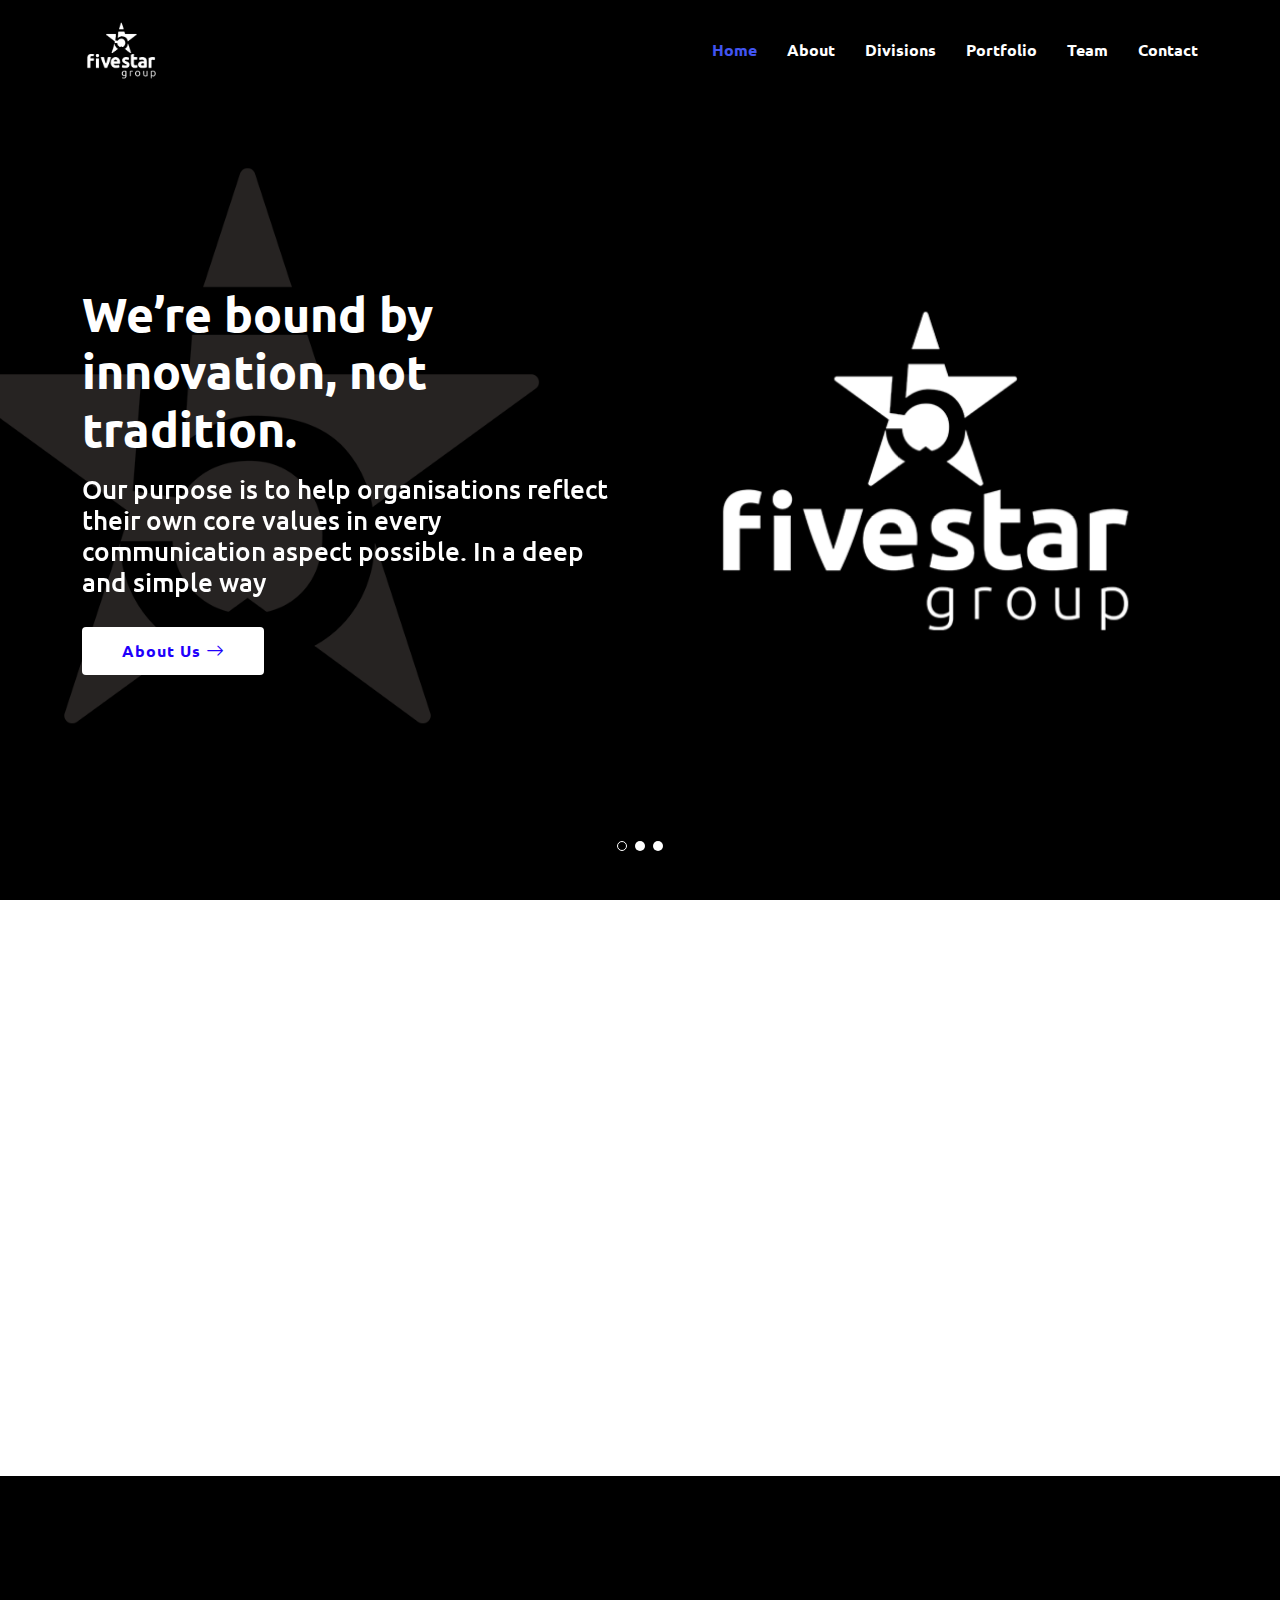
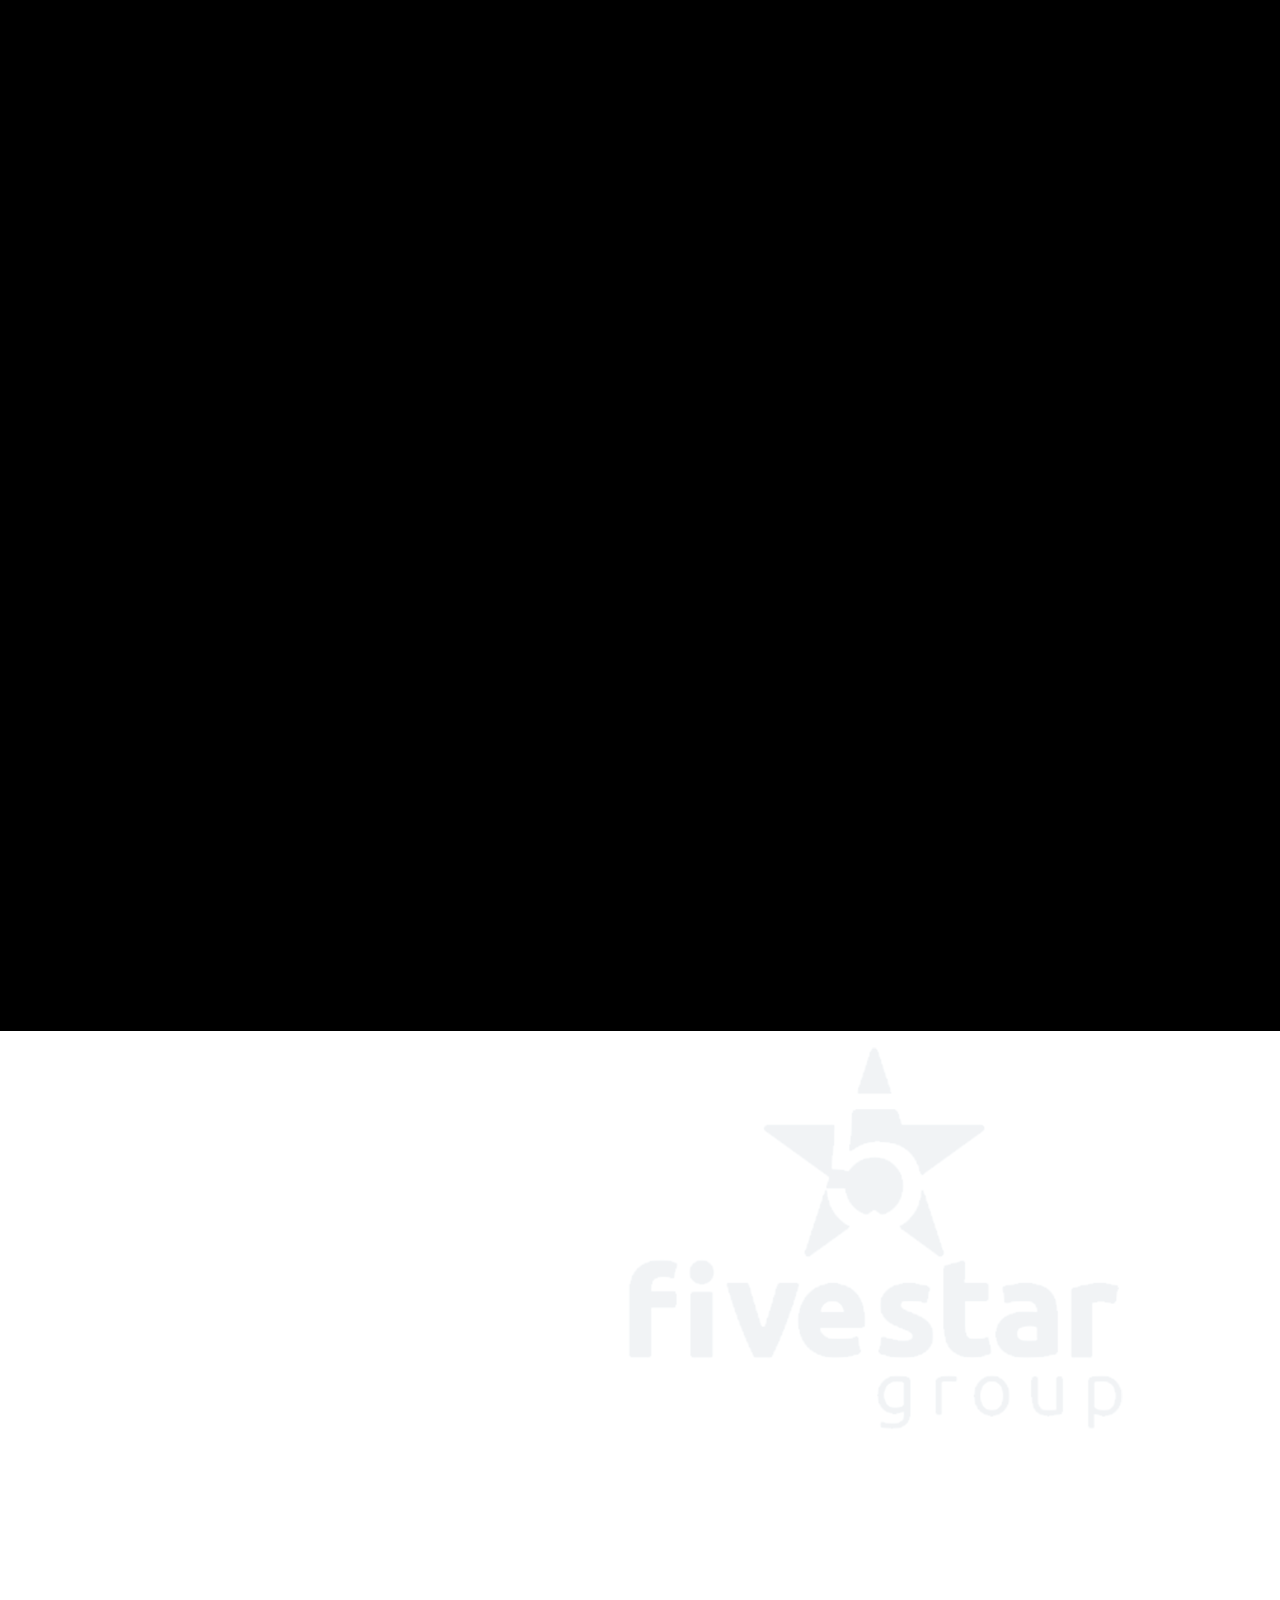
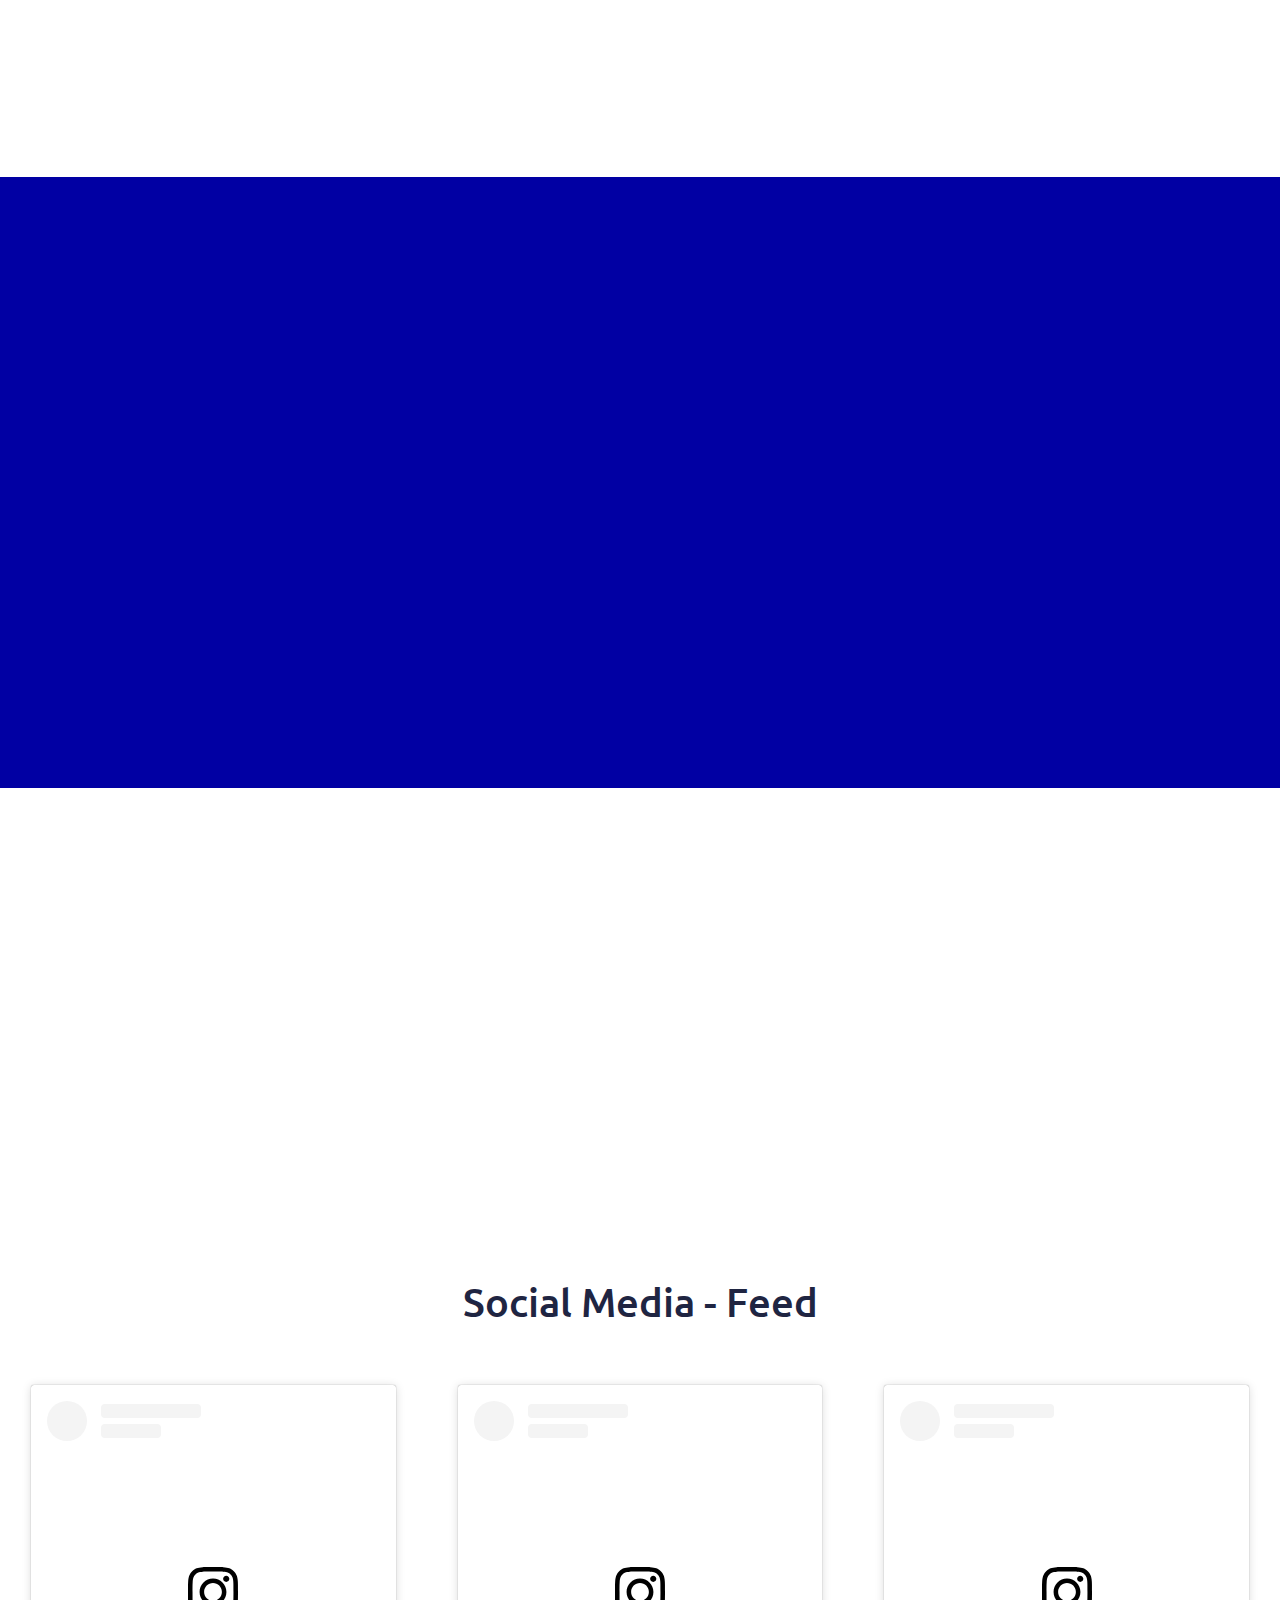
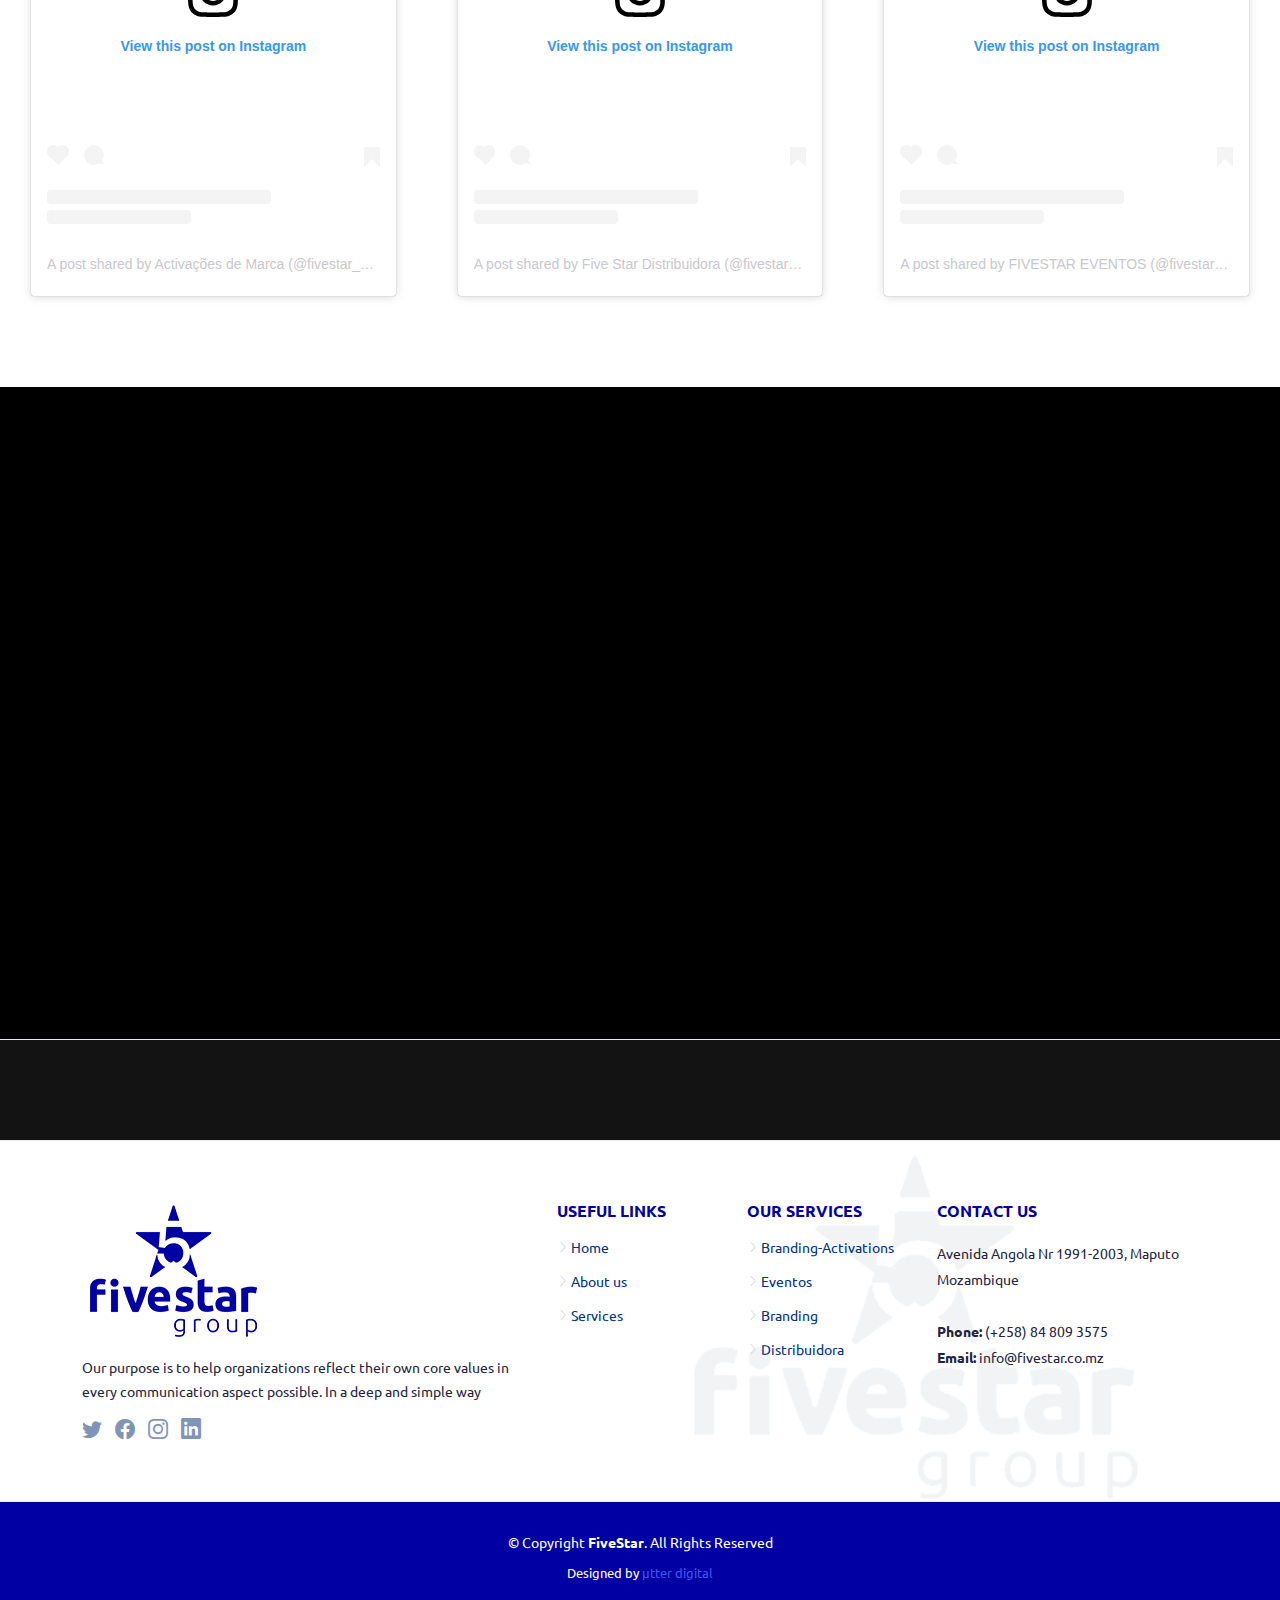
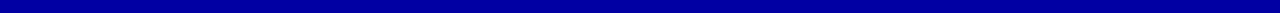
==== index.html @ f235e4c7 "Website layout" ====
<!DOCTYPE html>
<html lang="en">

<head>
    <meta charset="utf-8">
    <meta content="width=device-width, initial-scale=1.0" name="viewport">

    <title>FiveStar</title>
    <meta content=" The group has investments in different areas and the main focus is to find business opportunities not
  only in the mozambican market but other markets." name="description">

    <meta content="" name="keywords">

    <!-- Favicons -->
    <link href="assets/img/favicon.png" rel="icon">
    <link href="assets/img/brandingle-touch-icon.png" rel="brandingle-touch-icon">

    <!-- Google Fonts -->
    <!-- <link
    href="https://fonts.googleapis.com/css?family=Open+Sans:300,300i,400,400i,600,600i,700,700i|Nunito:300,300i,400,400i,600,600i,700,700i|Poppins:300,300i,400,400i,500,500i,600,600i,700,700i"
    rel="stylesheet"> -->

    <link rel="stylesheet" type="text/css" href="http://fonts.googleapis.com/css?family=Ubuntu:regular,bold&subset=Latin">


    <link rel="stylesheet" href="https://cdnjs.cloudflare.com/ajax/libs/font-awesome/4.7.0/css/font-awesome.min.css">

    <!-- Vendor CSS Files -->
    <link href="assets/vendor/bootstrap/css/bootstrap.min.css" rel="stylesheet">
    <link href="assets/vendor/bootstrap-icons/bootstrap-icons.css" rel="stylesheet">
    <link href="assets/vendor/aos/aos.css" rel="stylesheet">
    <link href="assets/vendor/remixicon/remixicon.css" rel="stylesheet">
    <link href="assets/vendor/swiper/swiper-bundle.min.css" rel="stylesheet">
    <link href="assets/vendor/glightbox/css/glightbox.min.css" rel="stylesheet">

    <!-- Template Main CSS File -->
    <link href="assets/css/style.css" rel="stylesheet">

    <!-- Link Swiper's CSS -->
    <link rel="stylesheet" href="https://unpkg.com/swiper/swiper-bundle.min.css" />

    <style>
        html,
        body {
            position: relative;
            height: 100%;
        }
        
        .swiper {
            width: 100%;
            height: 100%;
        }
        
        .swiper-pagination {
            margin-top: -60px;
            position: relative;
        }
        
        .swiper-pagination .swiper-pagination-bullet {
            width: 10px;
            height: 10px;
            background-color: #fff;
            opacity: 1;
            /* border: 1px solid #000; */
        }
        
        .swiper-pagination .swiper-pagination-bullet-active {
            background-color: #000;
            border: 1px solid #fff;
        }
        
        .swiper-slide {
            text-align: center;
            font-size: 18px;
            background: #fff;
            /* Center slide text vertically */
            display: -webkit-box;
            display: -ms-flexbox;
            display: -webkit-flex;
            display: flex;
            -webkit-box-pack: center;
            -ms-flex-pack: center;
            -webkit-justify-content: center;
            justify-content: center;
            -webkit-box-align: center;
            -ms-flex-align: center;
            -webkit-align-items: center;
            align-items: center;
        }
        
        .swiper-slide img {
            display: block;
            width: 100%;
            height: 100%;
            object-fit: cover;
        }
    </style>


</head>

<body>

    <!-- ======= Header ======= -->
    <header id="header" class="header fixed-top">
        <div class="container-fluid container-xl d-flex align-items-center justify-content-between">

            <a href="index.html" class="logo d-flex align-items-center">
                <img src="assets/img/logo-w.png" alt="">
                <!-- <span>fivestar</span> -->
            </a>

            <nav id="navbar" class="navbar">
                <ul>
                    <li><a class="nav-link scrollto active" href="#hero">Home</a></li>
                    <li><a class="nav-link scrollto" href="#about">About</a></li>
                    <li><a class="nav-link scrollto" href="#divisons">Divisions</a></li>
                    <li><a class="nav-link scrollto" href="#portfolio">Portfolio</a></li>
                    <li><a class="nav-link scrollto" href="team.html">Team</a></li>

                    <li><a class="nav-link scrollto" href="#contact">Contact</a></li>

                </ul>
                <i class="bi bi-list mobile-nav-toggle"></i>
            </nav>
            <!-- .navbar -->

        </div>
    </header>
    <!-- End Header -->

    <!-- ======= Hero Section ======= -->
    <!-- <section id="hero" class="hero d-flex align-items-center">

        <div class="container">
            <div class="row">
                <div class="col-lg-6 d-flex flex-column justify-content-center">
                    <h1 data-aos="fade-up">We’re bound by innovation, not tradition.</h1>
                    <h2 data-aos="fade-up" data-aos-delay="400">Our purpose is to help organisations reﬂect their own core values in every communication aspect possible. In a deep and simple way</h2>
                    <div data-aos="fade-up" data-aos-delay="600">
                        <div class="text-center text-lg-start">
                            <a href="#about" class="btn-get-started scrollto d-inline-flex align-items-center justify-content-center align-self-center">
                                <span>Contact Us</span>
                                <i class="bi bi-arrow-right"></i>
                            </a>
                        </div>
                    </div>
                </div>
                <div class="col-lg-6 hero-img" data-aos="zoom-out" data-aos-delay="200">
                    <img src="assets/img/hero-img-white.png" class="img-fluid" alt="">
                </div>
            </div>
        </div>

    </section> -->
    <!-- End Hero -->

    <div class="swiper mySwiper">
        <div class="swiper-wrapper">
            <!-- start hero slide 1 -->
            <div class="swiper-slide">

                <!-- ======= Hero Section ======= -->
                <section id="hero" class="hero d-flex align-items-center" style="background: url(assets/img/hero-bg-4.png) top center no-repeat;  background-size: cover; background-color: #000; width: 100%; height: 100%;">

                    <div class="container">
                        <div class="row">
                            <div class="col-lg-6 d-flex flex-column justify-content-center intro">
                                <h1 data-aos=" fade-up">We’re bound by innovation, not tradition.</h1>
                                <h2 data-aos="fade-up " data-aos-delay="400 ">Our purpose is to help organisations reﬂect their own core values in every communication aspect possible. In a deep and simple way</h2>
                                <div data-aos="fade-up " data-aos-delay="600 ">
                                    <div class="text-center text-lg-start ">
                                        <a href="#about " class="btn-get-started scrollto d-inline-flex align-items-center justify-content-center align-self-center ">
                                            <span> About Us</span>
                                            <i class="bi bi-arrow-right "></i>
                                        </a>
                                    </div>
                                </div>
                            </div>
                            <div class="col-lg-6 hero-img " data-aos="zoom-out " data-aos-delay="200 ">
                                <img src="assets/img/hero-img-white.png " class="img-fluid " alt=" ">
                            </div>
                        </div>
                    </div>

                </section>
                <!-- End Hero -->

            </div>

            <!-- end hero slide 1 -->





            <!-- start hero slide 2 -->
            <div class="swiper-slide ">
                <!-- ======= Hero Section ======= -->
                <section id="hero " class="hero d-flex align-items-center " style="background: url(assets/img/carousel/Dourada.jpg) top center no-repeat; background-size: cover; background-color: #000; width: 100%; height: 100%;">

                    <div class="container ">
                        <div class="row ">
                            <div class="col-lg-6 d-flex flex-column justify-content-center ">
                                <h1 data-aos="fade-up " style="background-color: rgba(0, 0, 0, 0.4); padding: 10px;">Activation of the brand "Dourada"</h1>
                                <h2 data-aos="fade-up " data-aos-delay="400 " style="background-color: rgba(0, 0, 0, 0.4); padding: 10px;">We have several strategies to offer your audience incredible experiences from your brandy</h2>
                                <div data-aos="fade-up " data-aos-delay="600 ">
                                    <div class="text-center text-lg-start ">
                                        <a href="https://www.instagram.com/p/CZqvIFYorh9/?utm_source=ig_web_copy_link" class="btn-get-started scrollto d-inline-flex align-items-center justify-content-center align-self-center " target="_blank">
                                            <i class="bi bi-instagram" style="padding: 5px;"></i> <span>  Visitar</span>
                                            <i class="bi bi-arrow-right "></i>
                                        </a>
                                    </div>
                                </div>
                            </div>
                            <!-- <div class="col-lg-6 hero-img " data-aos="zoom-out " data-aos-delay="200 ">
                            <img src="assets/img/hero-img-white.png " class="img-fluid " alt=" ">
                        </div> -->
                        </div>
                    </div>

                </section>
                <!-- End Hero -->
            </div>
            <!-- end hero slide 2 -->


            <!-- star hero slide 3 -->
            <div class="swiper-slide ">

                <!-- ======= Hero Section ======= -->
                <section id="hero " class="hero d-flex align-items-center " style="background: url(assets/img/carousel/DSTV\ F1\ Experience.jpg) top center no-repeat; background-size: cover; background-color: #000; width: 100%; height: 100%; ">

                    <div class="container ">
                        <div class="row ">
                            <div class="col-lg-6 d-flex flex-column justify-content-center ">
                                <h1 data-aos="fade-up " style="background-color: rgba(0, 0, 0, 0.4); padding: 10px;">DSTV Formula 1 Experience.</h1>
                                <h2 data-aos="fade-up " data-aos-delay="400 " style="background-color: rgba(0, 0, 0, 0.4); padding: 10px;">Our purpose is to help organisations reﬂect their own core values in every communication aspect possible. In a deep and simple way</h2>
                                <div data-aos="fade-up " data-aos-delay="600 ">
                                    <div class="text-center text-lg-start ">
                                        <a href="https://www.instagram.com/tv/CZL56nJKMQ7/?utm_source=ig_web_copy_link" class="btn-get-started scrollto d-inline-flex align-items-center justify-content-center align-self-center " target="_blank">
                                            <i class="bi bi-facebook" style="padding: 5px;"></i> <span> Visitar</span>
                                            <i class="bi bi-arrow-right "></i>
                                        </a>
                                    </div>
                                </div>
                            </div>
                            <!-- <div class="col-lg-6 hero-img " data-aos="zoom-out " data-aos-delay="200 ">
                                <img src="assets/img/hero-img-white.png " class="img-fluid " alt=" ">
                            </div> -->
                        </div>
                    </div>

                </section>
                <!-- End Hero -->

            </div>
            <!-- end hero slide 3 -->


        </div>
        <div class="swiper-pagination "></div>
    </div>


    <main id="main ">
        <!-- ======= About Section ======= -->
        <section id="about " class="about ">

            <div class="container " data-aos="fade-up ">
                <div class="row gx-0 ">

                    <div class="col-lg-6 d-flex flex-column justify-content-center class=" row feature-icons " data-aos="fade-up " data-aos-delay="200 ">
                                <div class="content ">
                                    <h3>About the Agency <br> <span>_________________</span></h3>

                                    <!-- <h2>Fivestar Group was created in 2019 as part of our expansion project.</h2> -->

                                    <!-- <h2>
                 <i class="ri-calendar-line "></i>
                 Created in 2019
                </h2>


                <h2>
                  <i class="ri-team-line "></i>
                  Over 5000 people on a national level
                 </h2> -->




                                    <!-- ======= Counts Section ======= -->
                                    <section id="counts " class="counts ">
                                        <div class="container " data-aos="fade-up ">

                                            <div class="row gy-4 ">


                                                <!-- 
      <div class="col-lg-3 col-md-6 ">
        <div class="count-box ">
          <i class="bi bi-journal-richtext " style="color: #ffffff; "></i>
          <div>
            <span data-purecounter-start="0 " data-purecounter-end="521 " data-purecounter-duration="1 "
              class="purecounter "></span>
            <p>Projects</p>
          </div>
        </div>
      </div> -->

                                                <div class="col-lg-3 col-md-6 ">
                                                    <div class="count-box ">
                                                        <i class="bi bi-journal-richtext " style="color: #ffffff; "></i>
                                                        <div>
                                                            <span data-purecounter-start="0 " data-purecounter-end="1463 " data-purecounter-duration="1 " class="purecounter "></span>
                                                            <p>Closed Projects </p>
                                                        </div>
                                                    </div>
                                                </div>

                                                <div class="col-lg-3 col-md-6 ">
                                                    <div class="count-box ">
                                                        <i class="bi bi-people " style="color: #ffffff; "></i>
                                                        <div>
                                                            <span data-purecounter-start="0 " data-purecounter-end="25 " data-purecounter-duration="1 " class="purecounter "></span>
                                                            <p>Hard Workers</p>
                                                        </div>
                                                    </div>
                                                </div>


                                                <div class="col-lg-3 col-md-6 ">
                                                    <div class="count-box ">
                                                        <i class="bi bi-emoji-smile "></i>
                                                        <div>
                                                            <span data-purecounter-start="0 " data-purecounter-end="232 " data-purecounter-duration="1 " class="purecounter "></span>
                                                            <p>Happy Clients</p>
                                                        </div>
                                                    </div>
                                                </div>

                                            </div>

                                        </div>
                                    </section>
                                    <!-- End Counts Section -->





                                    <p>
                                        The group has investments in different areas and the main focus is to find business opportunities not only in the mozambican market but other markets.
                                    </p>
                                    <!-- <p> The Group hires over 5000 people on a national level mostly through the Brand Activations Division.
              </p> -->

                                </div>
                            </div>

                            <div class="col-lg-6 d-flex align-items-center " data-aos="zoom-out " data-aos-delay="200 ">
                                <img src="assets/img/about.jpg " class="img-fluid " alt=" ">
                            </div>

                        </div>
                    </div>

                </section>
                <!-- End About Section -->

                <!-- ======= Values Section ======= -->
                <section id="values " class="values ">

                    <div class="container " data-aos="fade-up " id="divisons ">

                        <header class="section-header ">
                            <h2>Our Gruop Divisions</h2>
                            <p>The FiveStar group has the following divisions</p>
                        </header>

                        <div class="row ">


                            <div class="col-lg-4 mt-4 mt-lg-0 ">
                                <div class="box " data-aos="fade-up " data-aos-delay="400 ">
                                    <a href="divisions/activations.html "><img src="assets/img/fivestar-activations-w.png " class="img-fluid " alt="FiveStar Activations "></a>
                                    <!-- <h3>FiveStar Activations</h3> -->
                                    <p style="text-align: justify; ">FiveStar Activations is our leading Brand Activations Agency. We operate in the market fo over 15 years providing services to some of the largest companies in the market.</p>
                                </div>
                            </div>

                            <div class="col-lg-4 mt-4 mt-lg-0 ">
                                <div class="box " data-aos="fade-up " data-aos-delay="600 ">
                                    <img src="assets/img/fivestar-brading-w.png " class="img-fluid " alt="Fivestar Brading ">
                                    <!-- <h3>Fivestar Brading</h3> -->
                                    <p style="text-align: justify; ">Our Branding Division is a key operator in the market when it comes to branding set up. FiveStar Branding is specialized in branding management form branding planning to execution amd storage of the material to our
                                        clients.</p>
                                </div>
                            </div>

                            <div class="col-lg-4 mt-4 mt-lg-0 ">
                                <div class="box " data-aos="fade-up " data-aos-delay="600 ">
                                    <img src="assets/img/fivestar-eventos-w.png " class="img-fluid " alt="FiveStar Eventos ">
                                    <!-- <h3>FiveStar Eventos</h3> -->
                                    <p style="text-align: justify; ">Our events Divison is resposible for the executions of all our events. We do: Event Concept Development, Event planing & Execution.</p>
                                </div>
                            </div>

                            <div class="col-lg-4 mt-4 mt-lg-0 ">
                                <div class="box " data-aos="fade-up " data-aos-delay="600 ">
                                    <img src="assets/img/fivestar-create-w.png " class="img-fluid " alt=" ">
                                    <!-- <h3>Fivestar Create</h3> -->
                                    <p style="text-align: justify; ">The "new kid on the block ". FiveStar Create is our ATL. The agency is responsible "giving life " to our campaigns and support our departments ina all creations from ful projects to simple campaign network</p>
                                </div>
                            </div>

                            <div class="col-lg-4 mt-4 mt-lg-0 ">
                                <div class="box " data-aos="fade-up " data-aos-delay="600 ">
                                    <img src="assets/img/fivestar-care-w.png " class="img-fluid " alt="Fivestar care ">
                                    <!-- <h3>Fivestar Care</h3> -->
                                    <p style="text-align: justify; ">Lorem ipsum dolor sit amet consectetur adipisicing elit. Sequi maxime qui veniam quisquam, maiores nam, necessitatibus, nesciunt deleniti iusto aspernatur natus ut temporibus quam doloribus. Error natus adipisci nulla
                                        harum!.</p>
                                </div>
                            </div>

                            <div class="col-lg-4 ">
                                <div class="box " data-aos="fade-up " data-aos-delay="200 ">
                                    <img src="assets/img/fivestar-distribuidora-w.png " class="img-fluid " alt=" ">
                                    <!-- <h3>Fivestar Distribuidora</h3> -->
                                    <p style="text-align: justify; ">The Distribution Company ( FIVESTAR DISTRIBUIDORA) is the "New Kid on the Block " in the group.The company is operating in the Mozambican market and has a portfolium of different types of products from Food to beverages.</p>
                                </div>
                            </div>

                        </div>

                    </div>

                </section>
                <!-- End Values Section -->



                <!-- ======= Features Section ======= -->
                <section id="features " class="features ">

                    <div class="container " data-aos="fade-up ">



                        <div class="row ">



                        </div>
                        <!-- / row -->

                        <!-- Feature Tabs -->
                        <div class="row feture-tabs " data-aos="fade-up ">
                            <div class="col-lg-6 ">
                                <h3 style="color: #0100a3;; ">OUR FOOT PRINT</h3>
                                <h4>Currently our group is involved in the folliwing areas of business:</h4>

                                <!-- Tabs -->
                                <ul class="nav nav-pills mb-3 ">
                                    <li>
                                        <a class="nav-link active " data-bs-toggle="pill " href="#tab1 ">Moçambique</a>
                                    </li>
                                    <li>
                                        <a class="nav-link " data-bs-toggle="pill " href="#tab2 ">Namibia</a>
                                    </li>

                                </ul>
                                <!-- End Tabs -->

                                <!-- Tab Content -->
                                <div class="tab-content ">

                                    <div class="tab-pane fade show active " id="tab1 ">
                                        <p>We peovide services in all 10 provincies of the country with offices located in:</p>

                                        <table class="table table-dark table-striped ">
                                            <thead>
                                                <tr>
                                                    <th>CITY</th>
                                                    <th>OFFICE</th>

                                                </tr>
                                            </thead>
                                            <tbody>
                                                <tr>
                                                    <td>MAPUTO</td>
                                                    <td>South Region Office - Head Office</td>

                                                </tr>
                                                <tr>
                                                    <td>BEIRA</td>

                                                    <td>Center Region Office</td>

                                                </tr>
                                                <tr>
                                                    <td>NAMPULA</td>
                                                    <td>North Region Office</td>
                                                </tr>

                                            </tbody>
                                        </table>
                                    </div>
                                    <!-- End Tab 1 Content -->

                                    <div class="tab-pane fade show " id="tab2 ">
                                        <p>In 2019 we started our expansion project setting up a new branch in Namibia.</p>
                                        <p>Our activities were then put on hold due to Covid 19 </p>

                                    </div>
                                    <!-- End Tab 2 Content -->



                                </div>

                            </div>

                            <div class="col-lg-6 ">
                                <!-- Feature Icons -->
                                <div class="row feature-icons " data-aos="fade-up ">
                                    <h3> Why Choose Us?</h3>

                                    <div class="row ">

                                        <!-- <div class="col-xl-4 text-center " data-aos="fade-right " data-aos-delay="100 ">
              <img src="assets/img/why us.png " class="img-fluid p-4 " alt=" ">
            </div> -->

                                        <div class="col-xl-12 d-flex content ">
                                            <div class="row align-self-center gy-4 ">

                                                <div class="col-md-6 icon-box " data-aos="fade-up ">
                                                    <i class="ri-team-line "></i>
                                                    <div>
                                                        <h4>Young team</h4>
                                                        <p>We have a Young team and Profissional team</p>
                                                    </div>
                                                </div>

                                                <div class="col-md-6 icon-box " data-aos="fade-up " data-aos-delay="100 ">
                                                    <i class="ri-calendar-line "></i>
                                                    <div>
                                                        <h4>Experience</h4>
                                                        <p>Experienced team with 15 years experience in the Moz market</p>
                                                    </div>
                                                </div>

                                                <div class="col-md-6 icon-box " data-aos="fade-up " data-aos-delay="200 ">
                                                    <i class="ri-archive-line "></i>
                                                    <div>
                                                        <h4>Permanent execution</h4>
                                                        <p>Permanent execution during all years guaranted.</p>
                                                    </div>
                                                </div>

                                                <div class="col-md-6 icon-box " data-aos="fade-up " data-aos-delay="300 ">
                                                    <i class="ri-money-dollar-circle-line "></i>
                                                    <div>
                                                        <h4>Value for money</h4>
                                                        <p>We have a Value for maney</p>
                                                    </div>
                                                </div>

                                                <div class="col-md-6 icon-box " data-aos="fade-up " data-aos-delay="400 ">
                                                    <i class="ri-trophy-line "></i>
                                                    <div>
                                                        <h4>Leading agency</h4>
                                                        <p>We are the leading agancy in Mozambique when it comes to BTL activities running over 2000 promos per month</p>
                                                    </div>
                                                </div>



                                            </div>
                                        </div>

                                    </div>

                                </div>
                                <!-- End Feature Icons -->

                            </div>

                        </div>
                        <!-- End Feature Tabs -->



                    </div>

                </section>
                <!-- End Features Section -->



                <section id="portfolio " class="portfolio ">

                    <div class="container " data-aos="fade-up ">

                        <header class="section-header ">
                            <h2>Portfolio</h2>
                            <p>Check our latest work</p>
                        </header>

                        <!-- Swiper -->
                        <div class="swiper portifolioSwiper ">
                            <div class="swiper-wrapper ">

                                <div class="swiper-slide ">
                                    <div class="portfolio-wrap ">
                                        <img src="assets/img/portfolio/Inauguracao-CDM-Marracuene.jpg " class="img-fluid " alt=" ">
                                        <div class="portfolio-info ">
                                            <h4>Events</h4>
                                            <p>Inauguration of the Marracuene CDM</p>
                                            <div class="portfolio-links ">
                                                <a href="assets/img/portfolio/Inauguracao-CDM-Marracuene.jpg " data-gallery="portfolioGallery " class="portfokio-lightbox " title="Create "><i class="bi bi-plus "></i></a>
                                                <a href="# " title="More Details "><i class="bi bi-link "></i></a>
                                            </div>
                                        </div>
                                    </div>
                                </div>

                                <div class="swiper-slide ">
                                    <div class="portfolio-wrap ">
                                        <img src="assets/img/portfolio/Lançamento-da-Budweiser-a-Pressão---Beergarden.jpg " class="img-fluid " alt=" ">
                                        <div class="portfolio-info ">
                                            <h4>Activations</h4>
                                            <p>Launch of Pressure Budweiser</p>
                                            <div class="portfolio-links ">
                                                <a href="assets/img/portfolio/Lançamento-da-Budweiser-a-Pressão---Beergarden.jpg " data-gallery="portfolioGallery " class="portfokio-lightbox " title="Create "><i class="bi bi-plus "></i></a>
                                                <a href="# " title="More Details "><i class="bi bi-link "></i></a>
                                            </div>
                                        </div>
                                    </div>
                                </div>

                                <div class="swiper-slide ">
                                    <div class="portfolio-wrap ">
                                        <img src="assets/img/portfolio/Unique-Wine-Restaurant-2.jpg " class="img-fluid " alt=" ">
                                        <div class="portfolio-info ">
                                            <h4>Activations</h4>
                                            <p>Unique-Wine-Restaurant</p>
                                            <div class="portfolio-links ">
                                                <a href="assets/img/portfolio/Unique-Wine-Restaurant-2.jpg " data-gallery="portfolioGallery " class="portfokio-lightbox " title="Create "><i class="bi bi-plus "></i></a>
                                                <a href="# " title="More Details "><i class="bi bi-link "></i></a>
                                            </div>
                                        </div>
                                    </div>
                                </div>
                                <div class="swiper-slide ">
                                    <div class="portfolio-wrap ">
                                        <img src="assets/img/portfolio/Lite---activation.jpg " class="img-fluid " alt=" ">
                                        <div class="portfolio-info ">
                                            <h4>Activations</h4>
                                            <p>Lite Activations</p>
                                            <div class="portfolio-links ">
                                                <a href="assets/img/portfolio/Lite---activation.jpg " data-gallery="portfolioGallery " class="portfokio-lightbox " title="Create "><i class="bi bi-plus "></i></a>
                                                <a href="# " title="More Details "><i class="bi bi-link "></i></a>
                                            </div>
                                        </div>
                                    </div>
                                </div>
                                <div class="swiper-slide ">
                                    <div class="portfolio-wrap ">
                                        <img src="assets/img/portfolio/Multichoice-Media-Show-2021.jpg " class="img-fluid " alt=" ">
                                        <div class="portfolio-info ">
                                            <h4>Events</h4>
                                            <p>Multichoice MediaShow 2021</p>
                                            <div class="portfolio-links ">
                                                <a href="assets/img/portfolio/Multichoice-Media-Show-2021.jpg " data-gallery="portfolioGallery " class="portfokio-lightbox " title="Create "><i class="bi bi-plus "></i></a>
                                                <a href="# " title="More Details "><i class="bi bi-link "></i></a>
                                            </div>
                                        </div>
                                    </div>
                                </div>
                                <div class="swiper-slide ">
                                    <div class="portfolio-wrap ">
                                        <img src="assets/img/portfolio/kardapio-budwaiser.jpg " class="img-fluid " alt=" ">
                                        <div class="portfolio-info ">
                                            <h4>Create</h4>
                                            <p>Kardapio - Budwaiser</p>
                                            <div class="portfolio-links ">
                                                <a href="assets/img/portfolio/kardapio-budwaiser.jpg " data-gallery="portfolioGallery " class="portfokio-lightbox " title="Create "><i class="bi bi-plus "></i></a>
                                                <a href="# " title="More Details "><i class="bi bi-link "></i></a>
                                            </div>
                                        </div>
                                    </div>
                                </div>
                                <div class="swiper-slide ">
                                    <div class="portfolio-wrap ">
                                        <img src="assets/img/portfolio/IZZ-Jazz-1-Edição.jpg " class="img-fluid " alt=" ">
                                        <div class="portfolio-info ">
                                            <h4>Events</h4>
                                            <p>IZZ JAZZ 1st Edition</p>
                                            <div class="portfolio-links ">
                                                <a href="assets/img/portfolio/IZZ-Jazz-1-Edição.jpg " data-gallery="portfolioGallery " class="portfokio-lightbox " title="Create "><i class="bi bi-plus "></i></a>
                                                <a href="# " title="More Details "><i class="bi bi-link "></i></a>
                                            </div>
                                        </div>
                                    </div>
                                </div>
                                <div class="swiper-slide ">
                                    <div class="portfolio-wrap ">
                                        <img src="assets/img/portfolio/2M-Sunsets-Chillouts---waterfront.jpg " class="img-fluid " alt=" ">
                                        <div class="portfolio-info ">
                                            <h4>Create 1</h4>
                                            <p>2M Sunsets-Chillouts</p>
                                            <div class="portfolio-links ">
                                                <a href="assets/img/portfolio/2M-Sunsets-Chillouts---waterfront.jpg " data-gallery="portfolioGallery " class="portfokio-lightbox " title="Create "><i class="bi bi-plus "></i></a>
                                                <a href="# " title="More Details "><i class="bi bi-link "></i></a>
                                            </div>
                                        </div>
                                    </div>
                                </div>
                                <div class="swiper-slide ">
                                    <div class="portfolio-wrap ">
                                        <img src="assets/img/portfolio/2M-summer-vibe2020-1.jpg " class="img-fluid " alt=" ">
                                        <div class="portfolio-info ">
                                            <h4>Create 1</h4>
                                            <p>2M Sama Vibes 2</p>
                                            <div class="portfolio-links ">
                                                <a href="assets/img/portfolio/2M-summer-vibe2020-1.jpg " data-gallery="portfolioGallery " class="portfokio-lightbox " title="Create "><i class="bi bi-plus "></i></a>
                                                <a href="# " title="More Details "><i class="bi bi-link "></i></a>
                                            </div>
                                        </div>
                                    </div>
                                </div>
                                <div class="swiper-slide ">
                                    <div class="portfolio-wrap ">
                                        <img src="assets/img/portfolio/dourada-cdm.jpg " class="img-fluid " alt=" ">
                                        <div class="portfolio-info ">
                                            <h4>Create 1</h4>
                                            <p>Dourada - CDM</p>
                                            <div class="portfolio-links ">
                                                <a href="assets/img/portfolio/dourada-cdm.jpg " data-gallery="portfolioGallery " class="portfokio-lightbox " title="Create "><i class="bi bi-plus "></i></a>
                                                <a href="# " title="More Details "><i class="bi bi-link "></i></a>
                                            </div>
                                        </div>
                                    </div>
                                </div>
                                <div class="swiper-slide ">
                                    <div class="portfolio-wrap ">
                                        <img src="assets/img/portfolio/Multichoice.jpg " class="img-fluid " alt=" ">
                                        <div class="portfolio-info ">
                                            <h4>Create 1</h4>
                                            <p>Multichoice</p>
                                            <div class="portfolio-links ">
                                                <a href="assets/img/portfolio/Multichoice.jpg " data-gallery="portfolioGallery " class="portfokio-lightbox " title="Create "><i class="bi bi-plus "></i></a>
                                                <a href="# " title="More Details "><i class="bi bi-link "></i></a>
                                            </div>
                                        </div>
                                    </div>
                                </div>

                                <div class="swiper-slide ">
                                    <div class="portfolio-wrap ">
                                        <img src="assets/img/portfolio/dstv--f1-experience.jpg " class="img-fluid " alt=" ">
                                        <div class="portfolio-info ">
                                            <h4>Create 1</h4>
                                            <p>Create</p>
                                            <div class="portfolio-links ">
                                                <a href="assets/img/portfolio/dstv--f1-experience.jpg " data-gallery="portfolioGallery " class="portfokio-lightbox " title="Create "><i class="bi bi-plus "></i></a>
                                                <a href="# " title="More Details "><i class="bi bi-link "></i></a>
                                            </div>
                                        </div>
                                    </div>
                                </div>
                                <div class="swiper-slide ">
                                    <div class="portfolio-wrap ">
                                        <img src="assets/img/portfolio/nivea-activação.jpg " class="img-fluid " alt=" ">
                                        <div class="portfolio-info ">
                                            <h4>Activations</h4>
                                            <p>Nivea Activations</p>
                                            <div class="portfolio-links ">
                                                <a href="assets/img/portfolio/nivea-activação.jpg " data-gallery="portfolioGallery " class="portfokio-lightbox " title="Create "><i class="bi bi-plus "></i></a>
                                                <a href="# " title="More Details "><i class="bi bi-link "></i></a>
                                            </div>
                                        </div>
                                    </div>
                                </div>
                                <div class="swiper-slide ">
                                    <div class="portfolio-wrap ">
                                        <img src="assets/img/portfolio/imperial-blue-activation.jpg " class="img-fluid " alt=" ">
                                        <div class="portfolio-info ">
                                            <h4>Activations</h4>
                                            <p>Imperial Blue Activations</p>
                                            <div class="portfolio-links ">
                                                <a href="assets/img/portfolio/imperial-blue-activation.jpg " data-gallery="portfolioGallery " class="portfokio-lightbox " title="Create "><i class="bi bi-plus "></i></a>
                                                <a href="# " title="More Details "><i class="bi bi-link "></i></a>
                                            </div>
                                        </div>
                                    </div>
                                </div>
                                <div class="swiper-slide ">
                                    <div class="portfolio-wrap ">
                                        <img src="assets/img/portfolio/Unique-Wine-Restaurant.jpg " class="img-fluid " alt=" ">
                                        <div class="portfolio-info ">
                                            <h4>Create 1</h4>
                                            <p>Unique Wine Restaurant</p>
                                            <div class="portfolio-links ">
                                                <a href="assets/img/portfolio/Unique-Wine-Restaurant.jpg " data-gallery="portfolioGallery " class="portfokio-lightbox " title="Create "><i class="bi bi-plus "></i></a>
                                                <a href="# " title="More Details "><i class="bi bi-link "></i></a>
                                            </div>
                                        </div>
                                    </div>
                                </div>
                            </div>
                            <div class="swiper-button-next "></div>
                            <div class="swiper-button-prev "></div>

                            <div class="swiper-pagination "></div>
                        </div>

                    </div>
                </section>
                <!-- end portfolio    -->






               

                <!-- ======= Clients Section ======= -->
                <section id="clients " class="clients ">

                    <div class="container " data-aos="fade-up ">

                        <header class="section-header ">
                            <h2>Our Clients</h2>
                            <p>Some Of Our top Clients</p>
                        </header>



                        <div class="clients-slider swiper-container ">
                            <div class="swiper-wrapper align-items-center ">
                                <div class="swiper-slide "><img src="assets/img/clients/client-1.png " class="img-fluid " alt=" "></div>
                                <div class="swiper-slide "><img src="assets/img/clients/client-2.png " class="img-fluid " alt=" "></div>
                                <div class="swiper-slide "><img src="assets/img/clients/client-3.png " class="img-fluid " alt=" "></div>
                                <div class="swiper-slide "><img src="assets/img/clients/client-4.png " class="img-fluid " alt=" "></div>
                                <div class="swiper-slide "><img src="assets/img/clients/client-5.png " class="img-fluid " alt=" "></div>
                                <div class="swiper-slide "><img src="assets/img/clients/client-6.png " class="img-fluid " alt=" "></div>
                                <div class="swiper-slide "><img src="assets/img/clients/client-7.png " class="img-fluid " alt=" "></div>
                                <div class="swiper-slide "><img src="assets/img/clients/client-8.png " class="img-fluid " alt=" "></div>
                                <div class="swiper-slide "><img src="assets/img/clients/client-9.png " class="img-fluid " alt=" "></div>
                                <div class="swiper-slide "><img src="assets/img/clients/client-10.png " class="img-fluid " alt=" "></div>
                            </div>
                            <div class="swiper-pagination "></div>
                        </div>
                    </div>

                </section>
                <!-- End Clients Section -->
                <section id="page-work " class="section " style="margin-top: -150px; ">
                    <div class="my-work-container ">
                        <div class="site-inner ">
                            <h1 class="heading h-01 " style="text-align: center; padding: 20px; margin-top: 200px; ">Social Media - Feed</h1>
                        </div>
        
                        <div> 
                            <aside class="col-lg-4 " style="float: left; padding: 30px; ">
                                <blockquote class="instagram-media " data-instgrm-captioned data-instgrm-permalink="https://www.instagram.com/p/CUehI-aLn0Y/?utm_source=ig_embed&amp;utm_campaign=loading " data-instgrm-version="14 " style=" background:#FFF;
                        border:0; border-radius:3px; box-shadow:0 0 1px 0 rgba(0,0,0,0.5),0 1px 10px 0 rgba(0,0,0,0.15); margin: 1px; max-width:540px; min-width:326px; padding:0; width:99.375%; width:-webkit-calc(100% - 2px); width:calc(100% - 2px);
                        "><div style="padding:16px; "> <a href="https://www.instagram.com/p/CUehI-aLn0Y/?utm_source=ig_embed&amp;utm_campaign=loading " style=" background:#FFFFFF; line-height:0; padding:0 0; text-align:center; text-decoration:none; width:100%;
                        " target="_blank "> <div style=" display: flex; flex-direction: row; align-items: center; "> <div style="background-color: #F4F4F4; border-radius: 50%; flex-grow: 0; height: 40px; margin-right: 14px; width: 40px; "></div> <div style="display:
                        flex; flex-direction: column; flex-grow: 1; justify-content: center; "> <div style=" background-color: #F4F4F4; border-radius: 4px; flex-grow: 0; height: 14px; margin-bottom: 6px; width: 100px; "></div> <div style=" background-color:
                        #F4F4F4; border-radius: 4px; flex-grow: 0; height: 14px; width: 60px; "></div></div></div><div style="padding: 19% 0; "></div> <div style="display:block; height:50px; margin:0 auto 12px; width:50px; "><svg width="50px " height="50px
                        " viewBox="0 0 60 60 " version="1.1 " xmlns="https://www.w3.org/2000/svg " xmlns:xlink="https://www.w3.org/1999/xlink "><g stroke="none " stroke-width="1 " fill="none " fill-rule="evenodd "><g transform="translate(-511.000000, -20.000000)
                        " fill="#000000 "><g><path d="M556.869,30.41 C554.814,30.41 553.148,32.076 553.148,34.131 C553.148,36.186 554.814,37.852 556.869,37.852 C558.924,37.852 560.59,36.186 560.59,34.131 C560.59,32.076 558.924,30.41 556.869,30.41 M541,60.657 C535.114,60.657
                        530.342,55.887 530.342,50 C530.342,44.114 535.114,39.342 541,39.342 C546.887,39.342 551.658,44.114 551.658,50 C551.658,55.887 546.887,60.657 541,60.657 M541,33.886 C532.1,33.886 524.886,41.1 524.886,50 C524.886,58.899 532.1,66.113
                        541,66.113 C549.9,66.113 557.115,58.899 557.115,50 C557.115,41.1 549.9,33.886 541,33.886 M565.378,62.101 C565.244,65.022 564.756,66.606 564.346,67.663 C563.803,69.06 563.154,70.057 562.106,71.106 C561.058,72.155 560.06,72.803 558.662,73.347
                        C557.607,73.757 556.021,74.244 553.102,74.378 C549.944,74.521 548.997,74.552 541,74.552 C533.003,74.552 532.056,74.521 528.898,74.378 C525.979,74.244 524.393,73.757 523.338,73.347 C521.94,72.803 520.942,72.155 519.894,71.106 C518.846,70.057
                        518.197,69.06 517.654,67.663 C517.244,66.606 516.755,65.022 516.623,62.101 C516.479,58.943 516.448,57.996 516.448,50 C516.448,42.003 516.479,41.056 516.623,37.899 C516.755,34.978 517.244,33.391 517.654,32.338 C518.197,30.938 518.846,29.942
                        519.894,28.894 C520.942,27.846 521.94,27.196 523.338,26.654 C524.393,26.244 525.979,25.756 528.898,25.623 C532.057,25.479 533.004,25.448 541,25.448 C548.997,25.448 549.943,25.479 553.102,25.623 C556.021,25.756 557.607,26.244 558.662,26.654
                        C560.06,27.196 561.058,27.846 562.106,28.894 C563.154,29.942 563.803,30.938 564.346,32.338 C564.756,33.391 565.244,34.978 565.378,37.899 C565.522,41.056 565.552,42.003 565.552,50 C565.552,57.996 565.522,58.943 565.378,62.101 M570.82,37.631
                        C570.674,34.438 570.167,32.258 569.425,30.349 C568.659,28.377 567.633,26.702 565.965,25.035 C564.297,23.368 562.623,22.342 560.652,21.575 C558.743,20.834 556.562,20.326 553.369,20.18 C550.169,20.033 549.148,20 541,20 C532.853,20 531.831,20.033
                        528.631,20.18 C525.438,20.326 523.257,20.834 521.349,21.575 C519.376,22.342 517.703,23.368 516.035,25.035 C514.368,26.702 513.342,28.377 512.574,30.349 C511.834,32.258 511.326,34.438 511.181,37.631 C511.035,40.831 511,41.851 511,50
                        C511,58.147 511.035,59.17 511.181,62.369 C511.326,65.562 511.834,67.743 512.574,69.651 C513.342,71.625 514.368,73.296 516.035,74.965 C517.703,76.634 519.376,77.658 521.349,78.425 C523.257,79.167 525.438,79.673 528.631,79.82 C531.831,79.965
                        532.853,80.001 541,80.001 C549.148,80.001 550.169,79.965 553.369,79.82 C556.562,79.673 558.743,79.167 560.652,78.425 C562.623,77.658 564.297,76.634 565.965,74.965 C567.633,73.296 568.659,71.625 569.425,69.651 C570.167,67.743 570.674,65.562
                        570.82,62.369 C570.966,59.17 571,58.147 571,50 C571,41.851 570.966,40.831 570.82,37.631 "></path></g></g></g></svg></div><div style="padding-top: 8px; "> <div style=" color:#3897f0; font-family:Arial,sans-serif; font-size:14px; font-style:normal;
                        font-weight:550; line-height:18px; ">View this post on Instagram</div></div><div style="padding: 12.5% 0; "></div> <div style="display: flex; flex-direction: row; margin-bottom: 14px; align-items: center; "><div> <div style="background-color:
                        #F4F4F4; border-radius: 50%; height: 12.5px; width: 12.5px; transform: translateX(0px) translateY(7px); "></div> <div style="background-color: #F4F4F4; height: 12.5px; transform: rotate(-45deg) translateX(3px) translateY(1px); width:
                        12.5px; flex-grow: 0; margin-right: 14px; margin-left: 2px; "></div> <div style="background-color: #F4F4F4; border-radius: 50%; height: 12.5px; width: 12.5px; transform: translateX(9px) translateY(-18px); "></div></div><div style="margin-left:
                        8px; "> <div style=" background-color: #F4F4F4; border-radius: 50%; flex-grow: 0; height: 20px; width: 20px; "></div> <div style=" width: 0; height: 0; border-top: 2px solid transparent; border-left: 6px solid #f4f4f4; border-bottom:
                        2px solid transparent; transform: translateX(16px) translateY(-4px) rotate(30deg) "></div></div><div style="margin-left: auto; "> <div style=" width: 0px; border-top: 8px solid #F4F4F4; border-right: 8px solid transparent; transform:
                        translateY(16px); "></div> <div style=" background-color: #F4F4F4; flex-grow: 0; height: 12px; width: 16px; transform: translateY(-4px); "></div> <div style=" width: 0; height: 0; border-top: 8px solid #F4F4F4; border-left: 8px solid
                        transparent; transform: translateY(-4px) translateX(8px); "></div></div></div> <div style="display: flex; flex-direction: column; flex-grow: 1; justify-content: center; margin-bottom: 24px; "> <div style=" background-color: #F4F4F4;
                        border-radius: 4px; flex-grow: 0; height: 14px; margin-bottom: 6px; width: 224px; "></div> <div style=" background-color: #F4F4F4; border-radius: 4px; flex-grow: 0; height: 14px; width: 144px; "></div></div></a><p style=" color:#c9c8cd;
                        font-family:Arial,sans-serif; font-size:14px; line-height:17px; margin-bottom:0; margin-top:8px; overflow:hidden; padding:8px 0 7px; text-align:center; text-overflow:ellipsis; white-space:nowrap; "><a href="https://www.instagram.com/p/CUehI-aLn0Y/?utm_source=ig_embed&amp;utm_campaign=loading
                        " style=" color:#c9c8cd; font-family:Arial,sans-serif; font-size:14px; font-style:normal; font-weight:normal; line-height:17px; text-decoration:none; " target="_blank
                        ">A post shared by Activações de Marca (@fivestar_activations_moz)</a></p></div></blockquote> <script async src="//www.instagram.com/embed.js "></script>
                            </aside>
        
                            <aside class="col-lg-4 " style="float: left; padding: 30px; ">
                                <blockquote class="instagram-media " data-instgrm-captioned data-instgrm-permalink="https://www.instagram.com/p/CBRHQC0paid/?utm_source=ig_embed&amp;utm_campaign=loading " data-instgrm-version="14 " style=" background:#FFF;
                        border:0; border-radius:3px; box-shadow:0 0 1px 0 rgba(0,0,0,0.5),0 1px 10px 0 rgba(0,0,0,0.15); margin: 1px; max-width:540px; min-width:326px; padding:0; width:99.375%; width:-webkit-calc(100% - 2px); width:calc(100% - 2px);
                        "><div style="padding:16px; "> <a href="https://www.instagram.com/p/CBRHQC0paid/?utm_source=ig_embed&amp;utm_campaign=loading " style=" background:#FFFFFF; line-height:0; padding:0 0; text-align:center; text-decoration:none; width:100%;
                        " target="_blank "> <div style=" display: flex; flex-direction: row; align-items: center; "> <div style="background-color: #F4F4F4; border-radius: 50%; flex-grow: 0; height: 40px; margin-right: 14px; width: 40px; "></div> <div style="display:
                        flex; flex-direction: column; flex-grow: 1; justify-content: center; "> <div style=" background-color: #F4F4F4; border-radius: 4px; flex-grow: 0; height: 14px; margin-bottom: 6px; width: 100px; "></div> <div style=" background-color:
                        #F4F4F4; border-radius: 4px; flex-grow: 0; height: 14px; width: 60px; "></div></div></div><div style="padding: 19% 0; "></div> <div style="display:block; height:50px; margin:0 auto 12px; width:50px; "><svg width="50px " height="50px
                        " viewBox="0 0 60 60 " version="1.1 " xmlns="https://www.w3.org/2000/svg " xmlns:xlink="https://www.w3.org/1999/xlink "><g stroke="none " stroke-width="1 " fill="none " fill-rule="evenodd "><g transform="translate(-511.000000, -20.000000)
                        " fill="#000000 "><g><path d="M556.869,30.41 C554.814,30.41 553.148,32.076 553.148,34.131 C553.148,36.186 554.814,37.852 556.869,37.852 C558.924,37.852 560.59,36.186 560.59,34.131 C560.59,32.076 558.924,30.41 556.869,30.41 M541,60.657 C535.114,60.657
                        530.342,55.887 530.342,50 C530.342,44.114 535.114,39.342 541,39.342 C546.887,39.342 551.658,44.114 551.658,50 C551.658,55.887 546.887,60.657 541,60.657 M541,33.886 C532.1,33.886 524.886,41.1 524.886,50 C524.886,58.899 532.1,66.113
                        541,66.113 C549.9,66.113 557.115,58.899 557.115,50 C557.115,41.1 549.9,33.886 541,33.886 M565.378,62.101 C565.244,65.022 564.756,66.606 564.346,67.663 C563.803,69.06 563.154,70.057 562.106,71.106 C561.058,72.155 560.06,72.803 558.662,73.347
                        C557.607,73.757 556.021,74.244 553.102,74.378 C549.944,74.521 548.997,74.552 541,74.552 C533.003,74.552 532.056,74.521 528.898,74.378 C525.979,74.244 524.393,73.757 523.338,73.347 C521.94,72.803 520.942,72.155 519.894,71.106 C518.846,70.057
                        518.197,69.06 517.654,67.663 C517.244,66.606 516.755,65.022 516.623,62.101 C516.479,58.943 516.448,57.996 516.448,50 C516.448,42.003 516.479,41.056 516.623,37.899 C516.755,34.978 517.244,33.391 517.654,32.338 C518.197,30.938 518.846,29.942
                        519.894,28.894 C520.942,27.846 521.94,27.196 523.338,26.654 C524.393,26.244 525.979,25.756 528.898,25.623 C532.057,25.479 533.004,25.448 541,25.448 C548.997,25.448 549.943,25.479 553.102,25.623 C556.021,25.756 557.607,26.244 558.662,26.654
                        C560.06,27.196 561.058,27.846 562.106,28.894 C563.154,29.942 563.803,30.938 564.346,32.338 C564.756,33.391 565.244,34.978 565.378,37.899 C565.522,41.056 565.552,42.003 565.552,50 C565.552,57.996 565.522,58.943 565.378,62.101 M570.82,37.631
                        C570.674,34.438 570.167,32.258 569.425,30.349 C568.659,28.377 567.633,26.702 565.965,25.035 C564.297,23.368 562.623,22.342 560.652,21.575 C558.743,20.834 556.562,20.326 553.369,20.18 C550.169,20.033 549.148,20 541,20 C532.853,20 531.831,20.033
                        528.631,20.18 C525.438,20.326 523.257,20.834 521.349,21.575 C519.376,22.342 517.703,23.368 516.035,25.035 C514.368,26.702 513.342,28.377 512.574,30.349 C511.834,32.258 511.326,34.438 511.181,37.631 C511.035,40.831 511,41.851 511,50
                        C511,58.147 511.035,59.17 511.181,62.369 C511.326,65.562 511.834,67.743 512.574,69.651 C513.342,71.625 514.368,73.296 516.035,74.965 C517.703,76.634 519.376,77.658 521.349,78.425 C523.257,79.167 525.438,79.673 528.631,79.82 C531.831,79.965
                        532.853,80.001 541,80.001 C549.148,80.001 550.169,79.965 553.369,79.82 C556.562,79.673 558.743,79.167 560.652,78.425 C562.623,77.658 564.297,76.634 565.965,74.965 C567.633,73.296 568.659,71.625 569.425,69.651 C570.167,67.743 570.674,65.562
                        570.82,62.369 C570.966,59.17 571,58.147 571,50 C571,41.851 570.966,40.831 570.82,37.631 "></path></g></g></g></svg></div><div style="padding-top: 8px; "> <div style=" color:#3897f0; font-family:Arial,sans-serif; font-size:14px; font-style:normal;
                        font-weight:550; line-height:18px; ">View this post on Instagram</div></div><div style="padding: 12.5% 0; "></div> <div style="display: flex; flex-direction: row; margin-bottom: 14px; align-items: center; "><div> <div style="background-color:
                        #F4F4F4; border-radius: 50%; height: 12.5px; width: 12.5px; transform: translateX(0px) translateY(7px); "></div> <div style="background-color: #F4F4F4; height: 12.5px; transform: rotate(-45deg) translateX(3px) translateY(1px); width:
                        12.5px; flex-grow: 0; margin-right: 14px; margin-left: 2px; "></div> <div style="background-color: #F4F4F4; border-radius: 50%; height: 12.5px; width: 12.5px; transform: translateX(9px) translateY(-18px); "></div></div><div style="margin-left:
                        8px; "> <div style=" background-color: #F4F4F4; border-radius: 50%; flex-grow: 0; height: 20px; width: 20px; "></div> <div style=" width: 0; height: 0; border-top: 2px solid transparent; border-left: 6px solid #f4f4f4; border-bottom:
                        2px solid transparent; transform: translateX(16px) translateY(-4px) rotate(30deg) "></div></div><div style="margin-left: auto; "> <div style=" width: 0px; border-top: 8px solid #F4F4F4; border-right: 8px solid transparent; transform:
                        translateY(16px); "></div> <div style=" background-color: #F4F4F4; flex-grow: 0; height: 12px; width: 16px; transform: translateY(-4px); "></div> <div style=" width: 0; height: 0; border-top: 8px solid #F4F4F4; border-left: 8px solid
                        transparent; transform: translateY(-4px) translateX(8px); "></div></div></div> <div style="display: flex; flex-direction: column; flex-grow: 1; justify-content: center; margin-bottom: 24px; "> <div style=" background-color: #F4F4F4;
                        border-radius: 4px; flex-grow: 0; height: 14px; margin-bottom: 6px; width: 224px; "></div> <div style=" background-color: #F4F4F4; border-radius: 4px; flex-grow: 0; height: 14px; width: 144px; "></div></div></a><p style=" color:#c9c8cd;
                        font-family:Arial,sans-serif; font-size:14px; line-height:17px; margin-bottom:0; margin-top:8px; overflow:hidden; padding:8px 0 7px; text-align:center; text-overflow:ellipsis; white-space:nowrap; "><a href="https://www.instagram.com/p/CBRHQC0paid/?utm_source=ig_embed&amp;utm_campaign=loading
                        " style=" color:#c9c8cd; font-family:Arial,sans-serif; font-size:14px; font-style:normal; font-weight:normal; line-height:17px; text-decoration:none; " target="_blank
                        ">A post shared by Five Star Distribuidora (@fivestar_distribuidora)</a></p></div></blockquote> <script async src="//www.instagram.com/embed.js "></script>
                            </aside>
        
                            <aside class="col-lg-4 " style="float: left; padding: 30px; ">
                               <blockquote class="instagram-media " data-instgrm-captioned data-instgrm-permalink="https://www.instagram.com/p/Cal-1gYAA1z/?utm_source=ig_embed&amp;utm_campaign=loading " data-instgrm-version="14 " style=" background:#FFF;
                        border:0; border-radius:3px; box-shadow:0 0 1px 0 rgba(0,0,0,0.5),0 1px 10px 0 rgba(0,0,0,0.15); margin: 1px; max-width:540px; min-width:326px; padding:0; width:99.375%; width:-webkit-calc(100% - 2px); width:calc(100% - 2px);
                        "><div style="padding:16px; "> <a href="https://www.instagram.com/p/Cal-1gYAA1z/?utm_source=ig_embed&amp;utm_campaign=loading " style=" background:#FFFFFF; line-height:0; padding:0 0; text-align:center; text-decoration:none; width:100%;
                        " target="_blank "> <div style=" display: flex; flex-direction: row; align-items: center; "> <div style="background-color: #F4F4F4; border-radius: 50%; flex-grow: 0; height: 40px; margin-right: 14px; width: 40px; "></div> <div style="display:
                        flex; flex-direction: column; flex-grow: 1; justify-content: center; "> <div style=" background-color: #F4F4F4; border-radius: 4px; flex-grow: 0; height: 14px; margin-bottom: 6px; width: 100px; "></div> <div style=" background-color:
                        #F4F4F4; border-radius: 4px; flex-grow: 0; height: 14px; width: 60px; "></div></div></div><div style="padding: 19% 0; "></div> <div style="display:block; height:50px; margin:0 auto 12px; width:50px; "><svg width="50px " height="50px
                        " viewBox="0 0 60 60 " version="1.1 " xmlns="https://www.w3.org/2000/svg " xmlns:xlink="https://www.w3.org/1999/xlink "><g stroke="none " stroke-width="1 " fill="none " fill-rule="evenodd "><g transform="translate(-511.000000, -20.000000)
                        " fill="#000000 "><g><path d="M556.869,30.41 C554.814,30.41 553.148,32.076 553.148,34.131 C553.148,36.186 554.814,37.852 556.869,37.852 C558.924,37.852 560.59,36.186 560.59,34.131 C560.59,32.076 558.924,30.41 556.869,30.41 M541,60.657 C535.114,60.657
                        530.342,55.887 530.342,50 C530.342,44.114 535.114,39.342 541,39.342 C546.887,39.342 551.658,44.114 551.658,50 C551.658,55.887 546.887,60.657 541,60.657 M541,33.886 C532.1,33.886 524.886,41.1 524.886,50 C524.886,58.899 532.1,66.113
                        541,66.113 C549.9,66.113 557.115,58.899 557.115,50 C557.115,41.1 549.9,33.886 541,33.886 M565.378,62.101 C565.244,65.022 564.756,66.606 564.346,67.663 C563.803,69.06 563.154,70.057 562.106,71.106 C561.058,72.155 560.06,72.803 558.662,73.347
                        C557.607,73.757 556.021,74.244 553.102,74.378 C549.944,74.521 548.997,74.552 541,74.552 C533.003,74.552 532.056,74.521 528.898,74.378 C525.979,74.244 524.393,73.757 523.338,73.347 C521.94,72.803 520.942,72.155 519.894,71.106 C518.846,70.057
                        518.197,69.06 517.654,67.663 C517.244,66.606 516.755,65.022 516.623,62.101 C516.479,58.943 516.448,57.996 516.448,50 C516.448,42.003 516.479,41.056 516.623,37.899 C516.755,34.978 517.244,33.391 517.654,32.338 C518.197,30.938 518.846,29.942
                        519.894,28.894 C520.942,27.846 521.94,27.196 523.338,26.654 C524.393,26.244 525.979,25.756 528.898,25.623 C532.057,25.479 533.004,25.448 541,25.448 C548.997,25.448 549.943,25.479 553.102,25.623 C556.021,25.756 557.607,26.244 558.662,26.654
                        C560.06,27.196 561.058,27.846 562.106,28.894 C563.154,29.942 563.803,30.938 564.346,32.338 C564.756,33.391 565.244,34.978 565.378,37.899 C565.522,41.056 565.552,42.003 565.552,50 C565.552,57.996 565.522,58.943 565.378,62.101 M570.82,37.631
                        C570.674,34.438 570.167,32.258 569.425,30.349 C568.659,28.377 567.633,26.702 565.965,25.035 C564.297,23.368 562.623,22.342 560.652,21.575 C558.743,20.834 556.562,20.326 553.369,20.18 C550.169,20.033 549.148,20 541,20 C532.853,20 531.831,20.033
                        528.631,20.18 C525.438,20.326 523.257,20.834 521.349,21.575 C519.376,22.342 517.703,23.368 516.035,25.035 C514.368,26.702 513.342,28.377 512.574,30.349 C511.834,32.258 511.326,34.438 511.181,37.631 C511.035,40.831 511,41.851 511,50
                        C511,58.147 511.035,59.17 511.181,62.369 C511.326,65.562 511.834,67.743 512.574,69.651 C513.342,71.625 514.368,73.296 516.035,74.965 C517.703,76.634 519.376,77.658 521.349,78.425 C523.257,79.167 525.438,79.673 528.631,79.82 C531.831,79.965
                        532.853,80.001 541,80.001 C549.148,80.001 550.169,79.965 553.369,79.82 C556.562,79.673 558.743,79.167 560.652,78.425 C562.623,77.658 564.297,76.634 565.965,74.965 C567.633,73.296 568.659,71.625 569.425,69.651 C570.167,67.743 570.674,65.562
                        570.82,62.369 C570.966,59.17 571,58.147 571,50 C571,41.851 570.966,40.831 570.82,37.631 "></path></g></g></g></svg></div><div style="padding-top: 8px; "> <div style=" color:#3897f0; font-family:Arial,sans-serif; font-size:14px; font-style:normal;
                        font-weight:550; line-height:18px; ">View this post on Instagram</div></div><div style="padding: 12.5% 0; "></div> <div style="display: flex; flex-direction: row; margin-bottom: 14px; align-items: center; "><div> <div style="background-color:
                        #F4F4F4; border-radius: 50%; height: 12.5px; width: 12.5px; transform: translateX(0px) translateY(7px); "></div> <div style="background-color: #F4F4F4; height: 12.5px; transform: rotate(-45deg) translateX(3px) translateY(1px); width:
                        12.5px; flex-grow: 0; margin-right: 14px; margin-left: 2px; "></div> <div style="background-color: #F4F4F4; border-radius: 50%; height: 12.5px; width: 12.5px; transform: translateX(9px) translateY(-18px); "></div></div><div style="margin-left:
                        8px; "> <div style=" background-color: #F4F4F4; border-radius: 50%; flex-grow: 0; height: 20px; width: 20px; "></div> <div style=" width: 0; height: 0; border-top: 2px solid transparent; border-left: 6px solid #f4f4f4; border-bottom:
                        2px solid transparent; transform: translateX(16px) translateY(-4px) rotate(30deg) "></div></div><div style="margin-left: auto; "> <div style=" width: 0px; border-top: 8px solid #F4F4F4; border-right: 8px solid transparent; transform:
                        translateY(16px); "></div> <div style=" background-color: #F4F4F4; flex-grow: 0; height: 12px; width: 16px; transform: translateY(-4px); "></div> <div style=" width: 0; height: 0; border-top: 8px solid #F4F4F4; border-left: 8px solid
                        transparent; transform: translateY(-4px) translateX(8px); "></div></div></div> <div style="display: flex; flex-direction: column; flex-grow: 1; justify-content: center; margin-bottom: 24px; "> <div style=" background-color: #F4F4F4;
                        border-radius: 4px; flex-grow: 0; height: 14px; margin-bottom: 6px; width: 224px; "></div> <div style=" background-color: #F4F4F4; border-radius: 4px; flex-grow: 0; height: 14px; width: 144px; "></div></div></a><p style=" color:#c9c8cd;
                        font-family:Arial,sans-serif; font-size:14px; line-height:17px; margin-bottom:0; margin-top:8px; overflow:hidden; padding:8px 0 7px; text-align:center; text-overflow:ellipsis; white-space:nowrap; "><a href="https://www.instagram.com/p/Cal-1gYAA1z/?utm_source=ig_embed&amp;utm_campaign=loading
                        " style=" color:#c9c8cd; font-family:Arial,sans-serif; font-size:14px; font-style:normal; font-weight:normal; line-height:17px; text-decoration:none; " target="_blank
                        ">A post shared by FIVESTAR EVENTOS (@fivestar_eventos_moz)</a></p></div></blockquote> <script async src="//www.instagram.com/embed.js "></script>
                            </aside>
                        </div>
        
        
        
                    </div>
                </section>

                <!-- ======= Contact Section ======= -->
                <section id="contact " class="contact ">

                    <div class="container " data-aos="fade-up ">

                        <header class="section-header ">
                            <h2>Contact</h2>
                            <p>Contact Us</p>
                        </header>

                        <div class="row gy-4 ">

                            <div class="col-lg-6 ">

                                <div class="row gy-4 ">
                                    <div class="col-md-6 ">
                                        <div class="info-box ">
                                            <i class="bi bi-geo-alt "></i>
                                            <h3>Address</h3>
                                            <p> Avenida Angola - Nr 1991-2003, <br> Maputo, Mozambique</p>
                                        </div>
                                    </div>
                                    <div class="col-md-6 ">
                                        <div class="info-box ">
                                            <i class="bi bi-telephone "></i>
                                            <h3>Call Us</h3>
                                            <p>(+258) 84 809 3575<br> </p>
                                        </div>
                                    </div>
                                    <div class="col-md-6 ">
                                        <div class="info-box ">
                                            <i class="bi bi-envelope "></i>
                                            <h3>Email Us</h3>
                                            <p>info@fivestar.co.mz<br>contact@fivestar.com</p>
                                        </div>
                                    </div>
                                    <div class="col-md-6 ">
                                        <div class="info-box ">
                                            <i class="bi bi-clock "></i>
                                            <h3>Open Hours</h3>
                                            <p>Monday - Friday<br>9:00AM - 05:00PM</p>
                                        </div>
                                    </div>
                                </div>

                            </div>

                            <div class="col-lg-6 ">
                                <form action="forms/contact.php " method="post " class="php-email-form ">
                                    <div class="row gy-4 ">

                                        <div class="col-md-6 ">
                                            <input type="text " name="name " class="form-control " placeholder="Your Name " required>
                                        </div>

                                        <div class="col-md-6 ">
                                            <input type="email " class="form-control " name="email " placeholder="Your Email " required>
                                        </div>

                                        <div class="col-md-12 ">
                                            <input type="text " class="form-control " name="subject " placeholder="Subject " required>
                                        </div>

                                        <div class="col-md-12 ">
                                            <textarea class="form-control " name="message " rows="6 " placeholder="Message " required></textarea>
                                        </div>

                                        <div class="col-md-12 text-center ">
                                            <div class="loading ">Loading</div>
                                            <div class="error-message "></div>
                                            <div class="sent-message ">Your message has been sent. Thank you!</div>

                                            <button type="submit ">Send Message</button>
                                        </div>

                                    </div>
                                </form>

                            </div>

                        </div>

                    </div>

                </section>
                <!-- End Contact Section -->

                </main>
                <!-- End #main -->

                <!-- ======= Footer ======= -->
                <footer id="footer " class="footer ">

                    <div class="footer-newsletter ">
                        <!-- <div class="container ">
                            <div class="row justify-content-center ">
                                <div class="col-lg-12 text-center ">
                                    <h4>Newsletter</h4>
                                    <p>Subscribe on our news letter</p>
                                </div>
                                <div class="col-lg-6 ">
                                    <form action=" " method="post ">
                                        <input type="email " name="email "><input type="submit " value="Subscribe ">
                                    </form>
                                </div>
                            </div>
                        </div> -->
                    </div>

                    <div class="footer-top ">
                        <div class="container ">
                            <div class="row gy-4 ">
                                <div class="col-lg-5 col-md-12 footer-info ">
                                    <a href="index.html " class="logo d-flex align-items-center ">
                                        <img src="assets/img/logo-footer.png " alt=" ">

                                    </a>
                                    <p>Our purpose is to help organizations reﬂect their own core values in every communication aspect possible. In a deep and simple way</p>
                                    <div class="social-links mt-3 ">
                                        <a href="# " class="twitter "><i class="bi bi-twitter "></i></a>
                                        <a href="# " class="facebook "><i class="bi bi-facebook "></i></a>
                                        <a href="# " class="instagram "><i class="bi bi-instagram bx bxl-instagram "></i></a>
                                        <a href="# " class="linkedin "><i class="bi bi-linkedin bx bxl-linkedin "></i></a>
                                    </div>
                                </div>

                                <div class="col-lg-2 col-6 footer-links ">
                                    <h4>Useful Links</h4>
                                    <ul>
                                        <li><i class="bi bi-chevron-right "></i> <a href="# ">Home</a></li>
                                        <li><i class="bi bi-chevron-right "></i> <a href="# ">About us</a></li>
                                        <li><i class="bi bi-chevron-right "></i> <a href="# ">Services</a></li>

                                    </ul>
                                </div>

                                <div class="col-lg-2 col-6 footer-links ">
                                    <h4>Our Services</h4>
                                    <ul>
                                        <li><i class="bi bi-chevron-right "></i> <a href="# ">Branding-Activations</a></li>
                                        <li><i class="bi bi-chevron-right "></i> <a href="# ">Eventos</a></li>
                                        <li><i class="bi bi-chevron-right "></i> <a href="# ">Branding</a></li>
                                        <li><i class="bi bi-chevron-right "></i> <a href="# ">Distribuidora</a></li>
                                    </ul>
                                </div>

                                <div class="col-lg-3 col-md-12 footer-contact text-center text-md-start ">
                                    <h4>Contact Us</h4>
                                    <p>Avenida Angola Nr 1991-2003, Maputo<br> Mozambique <br><br>
                                        <strong>Phone:</strong> (+258) 84 809 3575<br>
                                        <strong>Email:</strong> info@fivestar.co.mz<br>
                                    </p>

                                </div>

                            </div>
                        </div>
                    </div>

                    <div class="container ">
                        <div class="copyright ">
                            &copy; Copyright <strong><span>FiveStar</span></strong>. All Rights Reserved
                        </div>
                        <div class="credits ">

                            Designed by <a href="https://www.utterdigital.com/ ">μtter digital</a>
                        </div>
                    </div>
                </footer>
                <!-- End Footer -->

                <a href="# " class="back-to-top d-flex align-items-center justify-content-center "><i
      class="bi bi-arrow-up-short "></i></a>



                <!-- Swiper JS -->
                <script src="https://unpkg.com/swiper/swiper-bundle.min.js "></script>

                <!-- Initialize Swiper -->
                <script>
                    var swiper = new Swiper(".mySwiper ", {
                        pagination: {
                            el: ".swiper-pagination ",
                            clickable: true,
                        
                        },
                        loop: true,
                        autoplay: {
                            delay: 4000,
                            disableOnInteraction: false,
                        },
                    });
                </script>

                <!-- Vendor JS Files -->
                <script src="assets/vendor/bootstrap/js/bootstrap.bundle.js "></script>
                <script src="assets/vendor/aos/aos.js "></script>
                <script src="assets/vendor/php-email-form/validate.js "></script>
                <script src="assets/vendor/swiper/swiper-bundle.min.js "></script>
                <script src="assets/vendor/purecounter/purecounter.js "></script>
                <script src="assets/vendor/isotope-layout/isotope.pkgd.min.js "></script>
                <script src="assets/vendor/glightbox/js/glightbox.min.js "></script>

                <!-- Template Main JS File -->
                <script src="assets/js/main.js "></script>

</body>

</html>
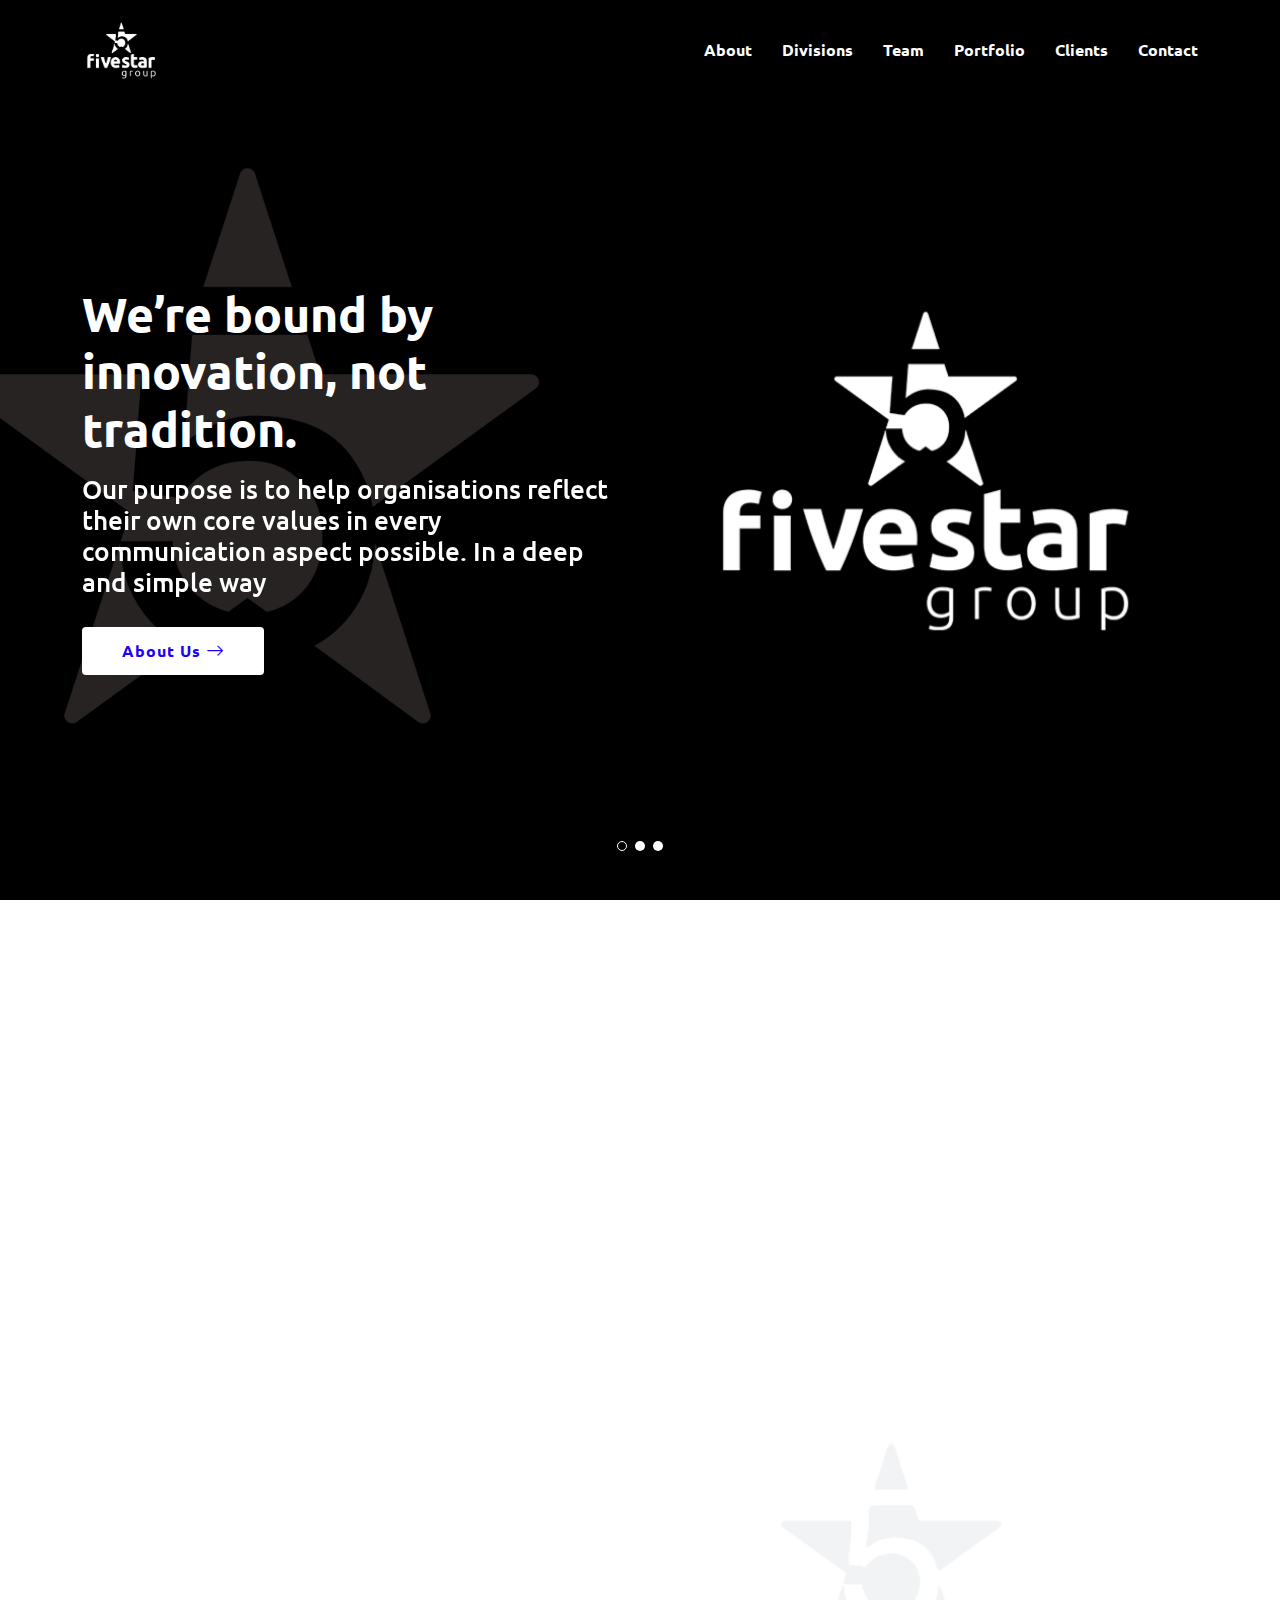
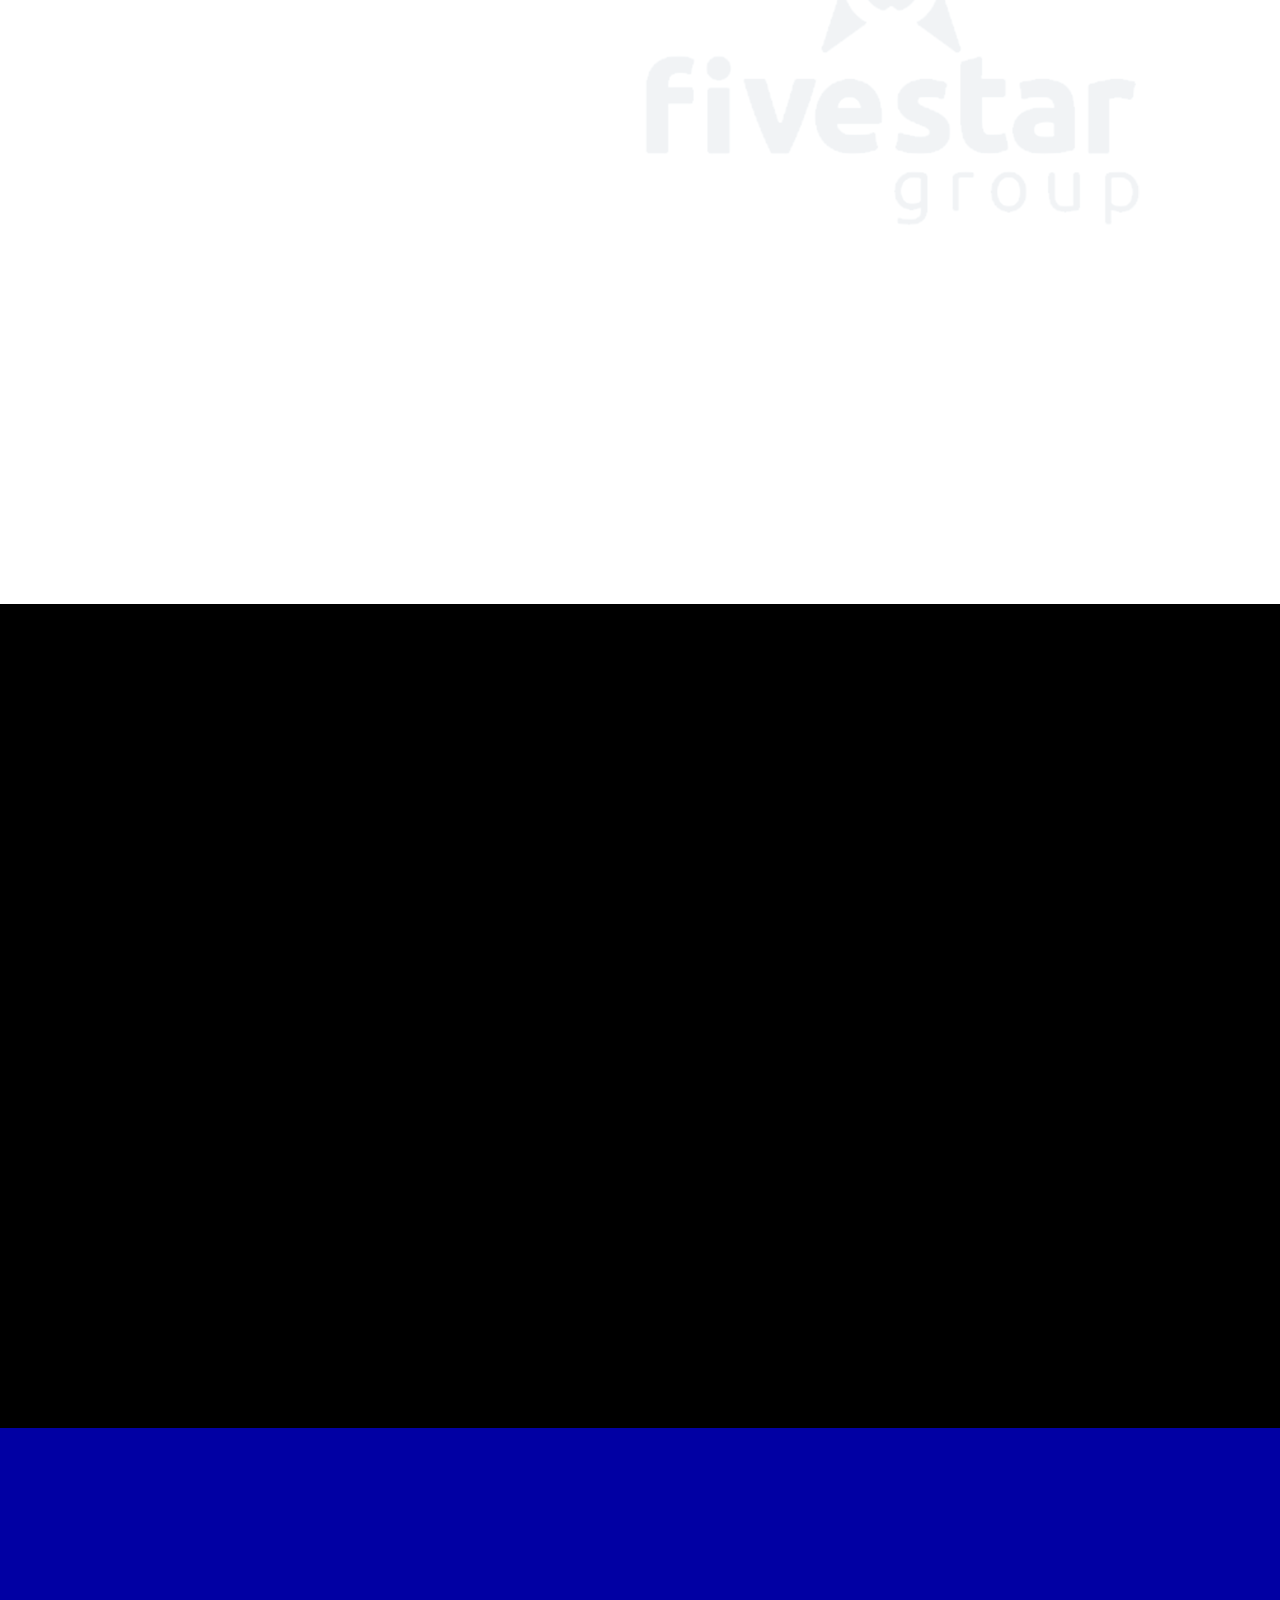
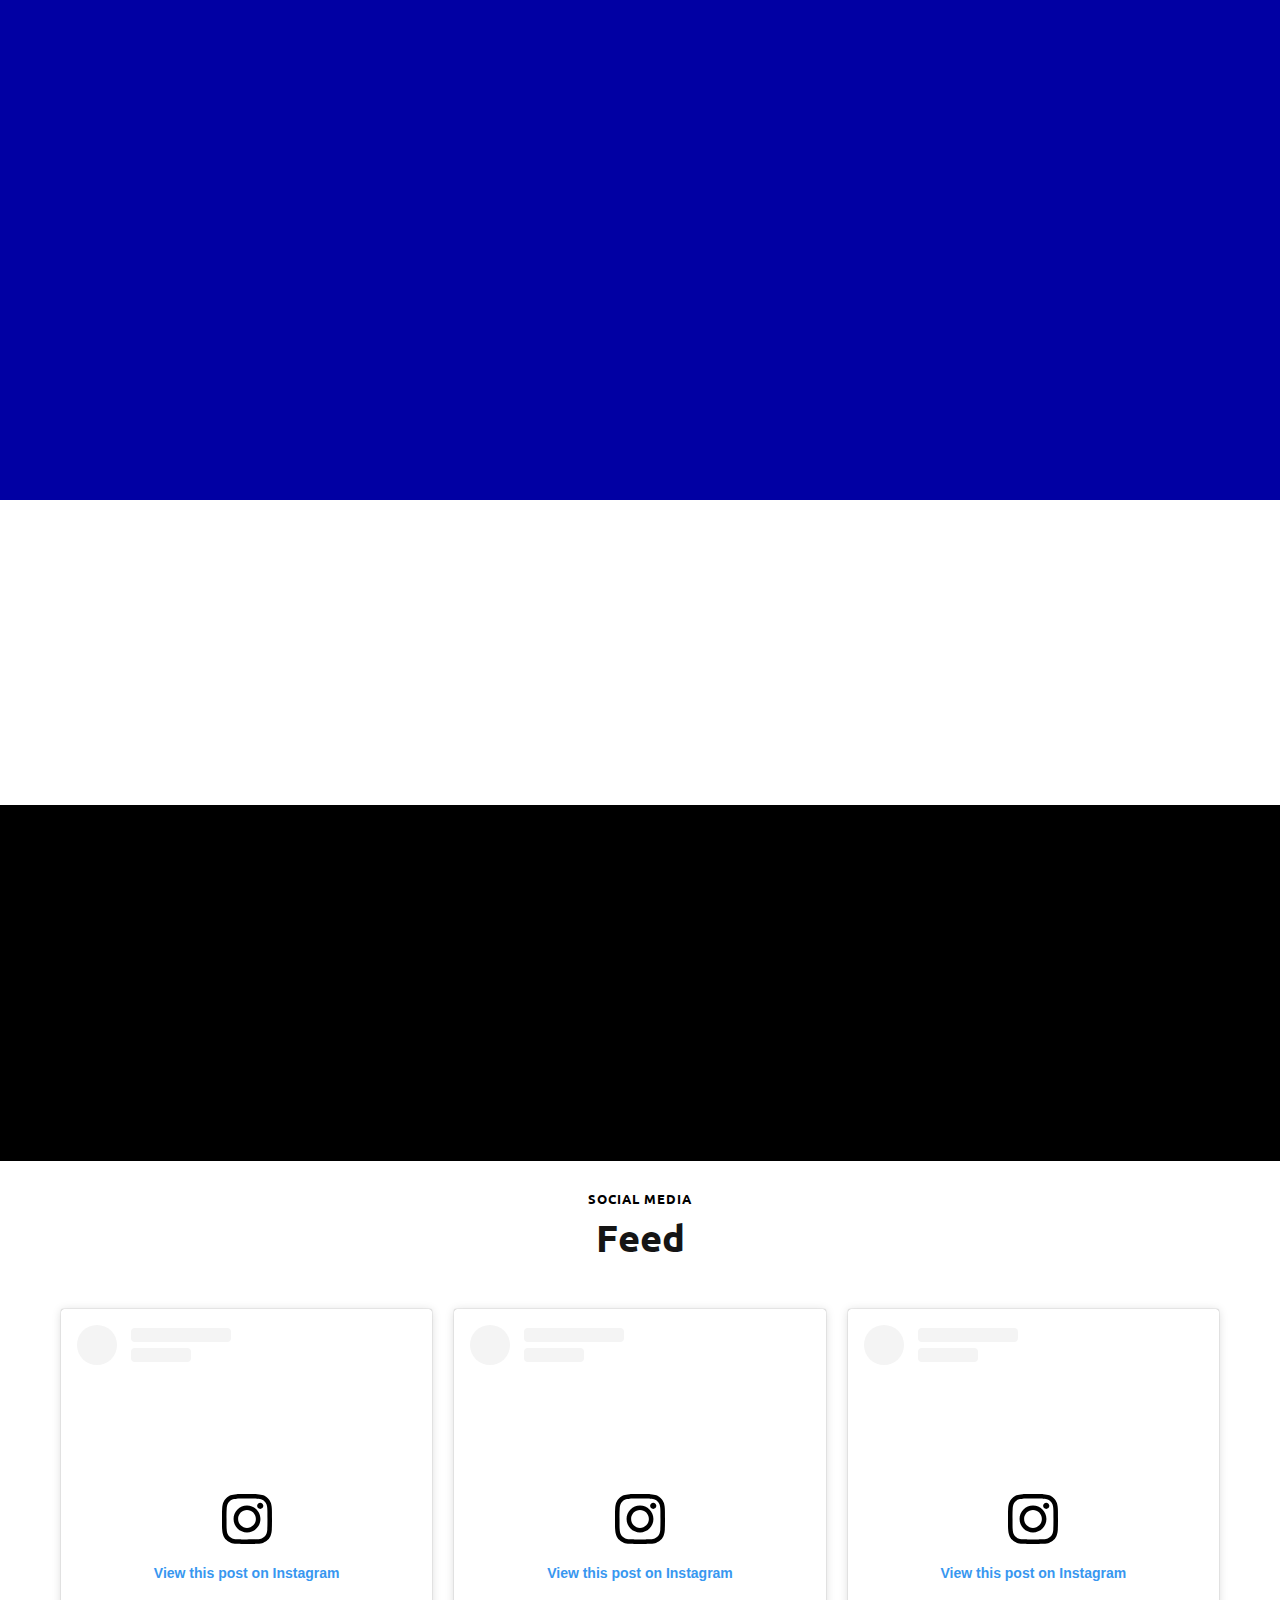
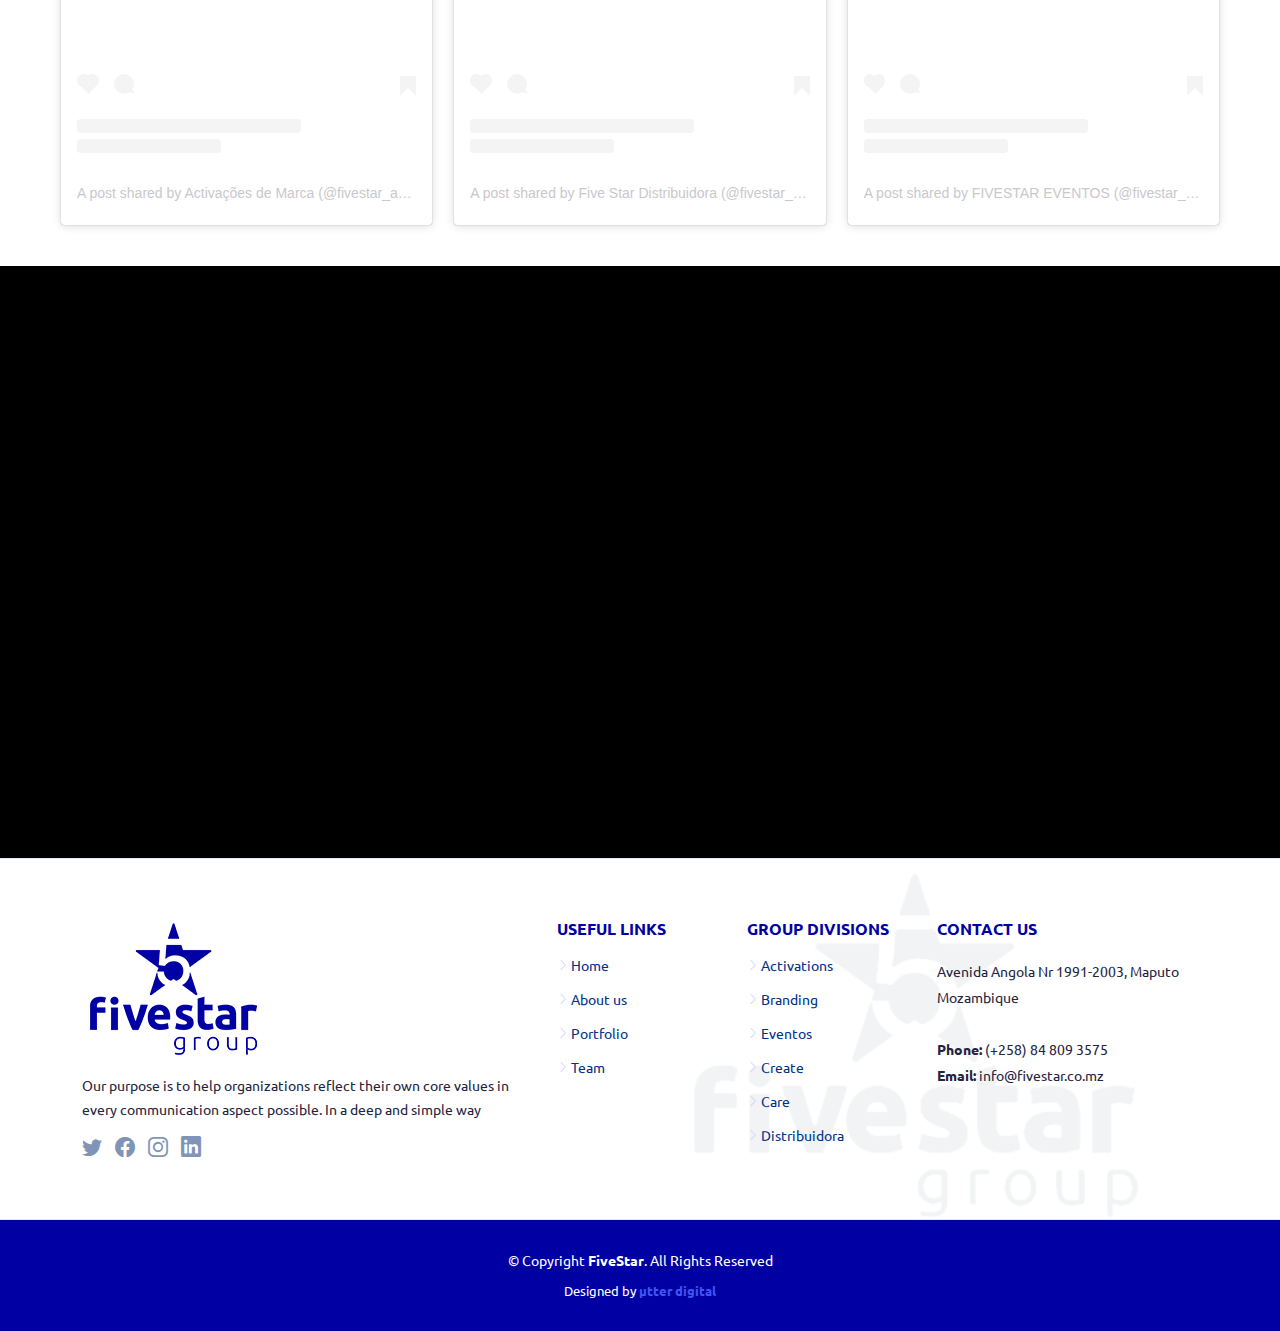
==== commit 5aa7a580: "team section, styling portfolio, reorganizing about section, editing portfolio imgs" ====
--- a/index.html
+++ b/index.html
@@ -112,12 +112,12 @@
 
             <nav id="navbar" class="navbar">
                 <ul>
-                    <li><a class="nav-link scrollto active" href="#hero">Home</a></li>
+                    <!-- <li><a class="nav-link scrollto active" href="#hero">Home</a></li> -->
                     <li><a class="nav-link scrollto" href="#about">About</a></li>
-                    <li><a class="nav-link scrollto" href="#divisons">Divisions</a></li>
+                    <li><a class="nav-link scrollto" href="#divisions">Divisions</a></li>
+                    <li><a class="nav-link scrollto" href="#team">Team</a></li>
                     <li><a class="nav-link scrollto" href="#portfolio">Portfolio</a></li>
-                    <li><a class="nav-link scrollto" href="team.html">Team</a></li>
-
+                    <li><a class="nav-link scrollto" href="#team">Clients</a></li>
                     <li><a class="nav-link scrollto" href="#contact">Contact</a></li>
 
                 </ul>
@@ -270,25 +270,13 @@
             <div class="container " data-aos="fade-up ">
                 <div class="row gx-0 ">
 
-                    <div class="col-lg-6 d-flex flex-column justify-content-center class=" row feature-icons " data-aos="fade-up " data-aos-delay="200 ">
+                    <div class="col-lg-12 d-flex flex-column justify-content-center class=" row feature-icons " data-aos="fade-up " data-aos-delay="200 ">
                                 <div class="content ">
                                     <h3>About the Agency <br> <span>_________________</span></h3>
 
-                                    <!-- <h2>Fivestar Group was created in 2019 as part of our expansion project.</h2> -->
-
-                                    <!-- <h2>
-                 <i class="ri-calendar-line "></i>
-                 Created in 2019
-                </h2>
-
-
-                <h2>
-                  <i class="ri-team-line "></i>
-                  Over 5000 people on a national level
-                 </h2> -->
-
-
-
+                                    <p>
+                                        The group has investments in different areas and the main focus is to find business opportunities not only in the mozambican market but other markets.
+                                    </p>
 
                                     <!-- ======= Counts Section ======= -->
                                     <section id="counts " class="counts ">
@@ -296,18 +284,6 @@
 
                                             <div class="row gy-4 ">
 
-
-                                                <!-- 
-      <div class="col-lg-3 col-md-6 ">
-        <div class="count-box ">
-          <i class="bi bi-journal-richtext " style="color: #ffffff; "></i>
-          <div>
-            <span data-purecounter-start="0 " data-purecounter-end="521 " data-purecounter-duration="1 "
-              class="purecounter "></span>
-            <p>Projects</p>
-          </div>
-        </div>
-      </div> -->
 
                                                 <div class="col-lg-3 col-md-6 ">
                                                     <div class="count-box ">
@@ -350,24 +326,178 @@
 
 
 
-                                    <p>
-                                        The group has investments in different areas and the main focus is to find business opportunities not only in the mozambican market but other markets.
-                                    </p>
-                                    <!-- <p> The Group hires over 5000 people on a national level mostly through the Brand Activations Division.
-              </p> -->
-
-                                </div>
-                            </div>
-
-                            <div class="col-lg-6 d-flex align-items-center " data-aos="zoom-out " data-aos-delay="200 ">
+                                  
+                                   
+                                </div>
+                            </div>
+
+                            <!-- <div class="col-lg-6 d-flex align-items-center " data-aos="zoom-out " data-aos-delay="200 ">
                                 <img src="assets/img/about.jpg " class="img-fluid " alt=" ">
-                            </div>
+                            </div> -->
 
                         </div>
                     </div>
 
                 </section>
                 <!-- End About Section -->
+
+ <!-- ======= Features Section ======= -->
+ <section id="features " class="features ">
+
+    <div class="container " data-aos="fade-up ">
+
+
+
+        <div class="row ">
+
+
+
+        </div>
+        <!-- / row -->
+
+        <!-- Feature Tabs -->
+        <div class="row feture-tabs " data-aos="fade-up ">
+            <div class="col-lg-12 ">
+                <h3 style="color: #0100a3;; ">OUR FOOT PRINT</h3>
+                <h4>Currently our group is involved in the folliwing areas of business:</h4>
+
+                <!-- Tabs -->
+                <ul class="nav nav-pills mb-3 ">
+                    <li>
+                        <a class="nav-link active " data-bs-toggle="pill " href="#tab1 ">Moçambique</a>
+                    </li>
+                    <li>
+                        <a class="nav-link " data-bs-toggle="pill " href="#tab2 ">Namibia</a>
+                    </li>
+
+                </ul>
+                <!-- End Tabs -->
+
+                <!-- Tab Content -->
+                <div class="tab-content ">
+
+                    <div class="tab-pane fade show active " id="tab1 ">
+                        <p>We provide services in all 10 provincies of the country with offices located in:</p>
+
+                        <table class="table-foot ">
+                            <thead>
+                                <tr>
+                                    <th>CITY</th>
+                                    <th>OFFICE</th>
+
+                                </tr>
+                            </thead>
+                            <tbody>
+                                <tr>
+                                    <td>MAPUTO</td>
+                                    <td>South Region Office - Head Office</td>
+
+                                </tr>
+                                <tr>
+                                    <td>BEIRA</td>
+
+                                    <td>Center Region Office</td>
+
+                                </tr>
+                                <tr>
+                                    <td>NAMPULA</td>
+                                    <td>North Region Office</td>
+                                </tr>
+
+                            </tbody>
+                        </table>
+                    </div>
+                    <!-- End Tab 1 Content -->
+
+                    <div class="tab-pane fade show " id="tab2 ">
+                        <p>In 2019 we started our expansion project setting up a new branch in Namibia.</p>
+                        <p>Our activities were then put on hold due to Covid 19 </p>
+
+                    </div>
+                    <!-- End Tab 2 Content -->
+
+
+
+                </div>
+
+            </div>
+
+            <div class="col-lg-12 ">
+                <!-- Feature Icons -->
+                <div class="row feature-icons " data-aos="fade-up ">
+                    <h3> Why Choose Us?</h3>
+
+                    <div class="row ">
+
+                        <!-- <div class="col-xl-4 text-center " data-aos="fade-right " data-aos-delay="100 ">
+<img src="assets/img/why us.png " class="img-fluid p-4 " alt=" ">
+</div> -->
+
+                        <div class="col-xl-12 d-flex content ">
+                            <div class="row align-self-center gy-4 ">
+
+                                <div class="col-md-6 icon-box " data-aos="fade-up ">
+                                    <i class="ri-team-line "></i>
+                                    <div>
+                                        <h4>Young team</h4>
+                                        <p>We have a Young team and Profissional team</p>
+                                    </div>
+                                </div>
+
+                                <div class="col-md-6 icon-box " data-aos="fade-up " data-aos-delay="100 ">
+                                    <i class="ri-calendar-line "></i>
+                                    <div>
+                                        <h4>Experience</h4>
+                                        <p>Experienced team with 15 years experience in the Moz market</p>
+                                    </div>
+                                </div>
+
+                                <div class="col-md-6 icon-box " data-aos="fade-up " data-aos-delay="200 ">
+                                    <i class="ri-archive-line "></i>
+                                    <div>
+                                        <h4>Permanent execution</h4>
+                                        <p>Permanent execution during all years guaranted.</p>
+                                    </div>
+                                </div>
+
+                                <div class="col-md-6 icon-box " data-aos="fade-up " data-aos-delay="300 ">
+                                    <i class="ri-money-dollar-circle-line "></i>
+                                    <div>
+                                        <h4>Value for money</h4>
+                                        <p>We have a Value for maney</p>
+                                    </div>
+                                </div>
+
+                                <div class="col-md-6 icon-box " data-aos="fade-up " data-aos-delay="400 ">
+                                    <i class="ri-trophy-line "></i>
+                                    <div>
+                                        <h4>Leading agency</h4>
+                                        <p>We are the leading agancy in Mozambique when it comes to BTL activities running over 2000 promos per month</p>
+                                    </div>
+                                </div>
+
+
+
+                            </div>
+                        </div>
+
+                    </div>
+
+                </div>
+                <!-- End Feature Icons -->
+
+            </div>
+
+        </div>
+        <!-- End Feature Tabs -->
+
+
+
+    </div>
+
+</section>
+<!-- End Features Section -->
+
 
                 <!-- ======= Values Section ======= -->
                 <section id="values " class="values ">
@@ -441,162 +571,7 @@
 
 
 
-                <!-- ======= Features Section ======= -->
-                <section id="features " class="features ">
-
-                    <div class="container " data-aos="fade-up ">
-
-
-
-                        <div class="row ">
-
-
-
-                        </div>
-                        <!-- / row -->
-
-                        <!-- Feature Tabs -->
-                        <div class="row feture-tabs " data-aos="fade-up ">
-                            <div class="col-lg-6 ">
-                                <h3 style="color: #0100a3;; ">OUR FOOT PRINT</h3>
-                                <h4>Currently our group is involved in the folliwing areas of business:</h4>
-
-                                <!-- Tabs -->
-                                <ul class="nav nav-pills mb-3 ">
-                                    <li>
-                                        <a class="nav-link active " data-bs-toggle="pill " href="#tab1 ">Moçambique</a>
-                                    </li>
-                                    <li>
-                                        <a class="nav-link " data-bs-toggle="pill " href="#tab2 ">Namibia</a>
-                                    </li>
-
-                                </ul>
-                                <!-- End Tabs -->
-
-                                <!-- Tab Content -->
-                                <div class="tab-content ">
-
-                                    <div class="tab-pane fade show active " id="tab1 ">
-                                        <p>We peovide services in all 10 provincies of the country with offices located in:</p>
-
-                                        <table class="table table-dark table-striped ">
-                                            <thead>
-                                                <tr>
-                                                    <th>CITY</th>
-                                                    <th>OFFICE</th>
-
-                                                </tr>
-                                            </thead>
-                                            <tbody>
-                                                <tr>
-                                                    <td>MAPUTO</td>
-                                                    <td>South Region Office - Head Office</td>
-
-                                                </tr>
-                                                <tr>
-                                                    <td>BEIRA</td>
-
-                                                    <td>Center Region Office</td>
-
-                                                </tr>
-                                                <tr>
-                                                    <td>NAMPULA</td>
-                                                    <td>North Region Office</td>
-                                                </tr>
-
-                                            </tbody>
-                                        </table>
-                                    </div>
-                                    <!-- End Tab 1 Content -->
-
-                                    <div class="tab-pane fade show " id="tab2 ">
-                                        <p>In 2019 we started our expansion project setting up a new branch in Namibia.</p>
-                                        <p>Our activities were then put on hold due to Covid 19 </p>
-
-                                    </div>
-                                    <!-- End Tab 2 Content -->
-
-
-
-                                </div>
-
-                            </div>
-
-                            <div class="col-lg-6 ">
-                                <!-- Feature Icons -->
-                                <div class="row feature-icons " data-aos="fade-up ">
-                                    <h3> Why Choose Us?</h3>
-
-                                    <div class="row ">
-
-                                        <!-- <div class="col-xl-4 text-center " data-aos="fade-right " data-aos-delay="100 ">
-              <img src="assets/img/why us.png " class="img-fluid p-4 " alt=" ">
-            </div> -->
-
-                                        <div class="col-xl-12 d-flex content ">
-                                            <div class="row align-self-center gy-4 ">
-
-                                                <div class="col-md-6 icon-box " data-aos="fade-up ">
-                                                    <i class="ri-team-line "></i>
-                                                    <div>
-                                                        <h4>Young team</h4>
-                                                        <p>We have a Young team and Profissional team</p>
-                                                    </div>
-                                                </div>
-
-                                                <div class="col-md-6 icon-box " data-aos="fade-up " data-aos-delay="100 ">
-                                                    <i class="ri-calendar-line "></i>
-                                                    <div>
-                                                        <h4>Experience</h4>
-                                                        <p>Experienced team with 15 years experience in the Moz market</p>
-                                                    </div>
-                                                </div>
-
-                                                <div class="col-md-6 icon-box " data-aos="fade-up " data-aos-delay="200 ">
-                                                    <i class="ri-archive-line "></i>
-                                                    <div>
-                                                        <h4>Permanent execution</h4>
-                                                        <p>Permanent execution during all years guaranted.</p>
-                                                    </div>
-                                                </div>
-
-                                                <div class="col-md-6 icon-box " data-aos="fade-up " data-aos-delay="300 ">
-                                                    <i class="ri-money-dollar-circle-line "></i>
-                                                    <div>
-                                                        <h4>Value for money</h4>
-                                                        <p>We have a Value for maney</p>
-                                                    </div>
-                                                </div>
-
-                                                <div class="col-md-6 icon-box " data-aos="fade-up " data-aos-delay="400 ">
-                                                    <i class="ri-trophy-line "></i>
-                                                    <div>
-                                                        <h4>Leading agency</h4>
-                                                        <p>We are the leading agancy in Mozambique when it comes to BTL activities running over 2000 promos per month</p>
-                                                    </div>
-                                                </div>
-
-
-
-                                            </div>
-                                        </div>
-
-                                    </div>
-
-                                </div>
-                                <!-- End Feature Icons -->
-
-                            </div>
-
-                        </div>
-                        <!-- End Feature Tabs -->
-
-
-
-                    </div>
-
-                </section>
-                <!-- End Features Section -->
+               
 
 
 
@@ -621,7 +596,7 @@
                                             <p>Inauguration of the Marracuene CDM</p>
                                             <div class="portfolio-links ">
                                                 <a href="assets/img/portfolio/Inauguracao-CDM-Marracuene.jpg " data-gallery="portfolioGallery " class="portfokio-lightbox " title="Create "><i class="bi bi-plus "></i></a>
-                                                <a href="# " title="More Details "><i class="bi bi-link "></i></a>
+                                                <!-- <a href="# " title="More Details "><i class="bi bi-link "></i></a> -->
                                             </div>
                                         </div>
                                     </div>
@@ -635,7 +610,7 @@
                                             <p>Launch of Pressure Budweiser</p>
                                             <div class="portfolio-links ">
                                                 <a href="assets/img/portfolio/Lançamento-da-Budweiser-a-Pressão---Beergarden.jpg " data-gallery="portfolioGallery " class="portfokio-lightbox " title="Create "><i class="bi bi-plus "></i></a>
-                                                <a href="# " title="More Details "><i class="bi bi-link "></i></a>
+                                                <!-- <a href="# " title="More Details "><i class="bi bi-link "></i></a> -->
                                             </div>
                                         </div>
                                     </div>
@@ -649,7 +624,7 @@
                                             <p>Unique-Wine-Restaurant</p>
                                             <div class="portfolio-links ">
                                                 <a href="assets/img/portfolio/Unique-Wine-Restaurant-2.jpg " data-gallery="portfolioGallery " class="portfokio-lightbox " title="Create "><i class="bi bi-plus "></i></a>
-                                                <a href="# " title="More Details "><i class="bi bi-link "></i></a>
+                                                <!-- <a href="# " title="More Details "><i class="bi bi-link "></i></a> -->
                                             </div>
                                         </div>
                                     </div>
@@ -662,7 +637,7 @@
                                             <p>Lite Activations</p>
                                             <div class="portfolio-links ">
                                                 <a href="assets/img/portfolio/Lite---activation.jpg " data-gallery="portfolioGallery " class="portfokio-lightbox " title="Create "><i class="bi bi-plus "></i></a>
-                                                <a href="# " title="More Details "><i class="bi bi-link "></i></a>
+                                                <!-- <a href="# " title="More Details "><i class="bi bi-link "></i></a> -->
                                             </div>
                                         </div>
                                     </div>
@@ -675,20 +650,20 @@
                                             <p>Multichoice MediaShow 2021</p>
                                             <div class="portfolio-links ">
                                                 <a href="assets/img/portfolio/Multichoice-Media-Show-2021.jpg " data-gallery="portfolioGallery " class="portfokio-lightbox " title="Create "><i class="bi bi-plus "></i></a>
-                                                <a href="# " title="More Details "><i class="bi bi-link "></i></a>
-                                            </div>
-                                        </div>
-                                    </div>
-                                </div>
-                                <div class="swiper-slide ">
-                                    <div class="portfolio-wrap ">
-                                        <img src="assets/img/portfolio/kardapio-budwaiser.jpg " class="img-fluid " alt=" ">
-                                        <div class="portfolio-info ">
-                                            <h4>Create</h4>
-                                            <p>Kardapio - Budwaiser</p>
-                                            <div class="portfolio-links ">
-                                                <a href="assets/img/portfolio/kardapio-budwaiser.jpg " data-gallery="portfolioGallery " class="portfokio-lightbox " title="Create "><i class="bi bi-plus "></i></a>
-                                                <a href="# " title="More Details "><i class="bi bi-link "></i></a>
+                                                <!-- <a href="# " title="More Details "><i class="bi bi-link "></i></a> -->
+                                            </div>
+                                        </div>
+                                    </div>
+                                </div>
+                                <div class="swiper-slide ">
+                                    <div class="portfolio-wrap ">
+                                        <img src="assets/img/portfolio/FSA-dourada1.jpg " class="img-fluid " alt=" ">
+                                        <div class="portfolio-info ">
+                                            <h4>Activations</h4>
+                                            <p>Actvations of the brand Dourada</p>
+                                            <div class="portfolio-links ">
+                                                <a href="assets/img/portfolio/FSA-dourada1.jpg " data-gallery="portfolioGallery " class="portfokio-lightbox " title="Create "><i class="bi bi-plus "></i></a>
+                                                <!-- <a href="# " title="More Details "><i class="bi bi-link "></i></a> -->
                                             </div>
                                         </div>
                                     </div>
@@ -697,77 +672,77 @@
                                     <div class="portfolio-wrap ">
                                         <img src="assets/img/portfolio/IZZ-Jazz-1-Edição.jpg " class="img-fluid " alt=" ">
                                         <div class="portfolio-info ">
+                                            <h4>Event</h4>
+                                            <p>IZZ JAZZ - 1st Edition</p>
+                                            <div class="portfolio-links ">
+                                                <a href="assets/img/portfolio/IZZ-Jazz-1-Edição.jpg " data-gallery="portfolioGallery " class="portfokio-lightbox " title="Create "><i class="bi bi-plus "></i></a>
+                                                <!-- <a href="# " title="More Details "><i class="bi bi-link "></i></a> -->
+                                            </div>
+                                        </div>
+                                    </div>
+                                </div>
+                                <div class="swiper-slide ">
+                                    <div class="portfolio-wrap ">
+                                        <img src="assets/img/portfolio/2M-Sunsets-Chillouts---waterfront.jpg " class="img-fluid " alt=" ">
+                                        <div class="portfolio-info ">
+                                            <h4>Event</h4>
+                                            <p>2M Sunsets-Chillouts</p>
+                                            <div class="portfolio-links ">
+                                                <a href="assets/img/portfolio/2M-Sunsets-Chillouts---waterfront.jpg " data-gallery="portfolioGallery " class="portfokio-lightbox " title="Create "><i class="bi bi-plus "></i></a>
+                                                <!-- <a href="# " title="More Details "><i class="bi bi-link "></i></a> -->
+                                            </div>
+                                        </div>
+                                    </div>
+                                </div>
+                                <div class="swiper-slide ">
+                                    <div class="portfolio-wrap ">
+                                        <img src="assets/img/portfolio/2M-summer-vibe2020-1.jpg " class="img-fluid " alt=" ">
+                                        <div class="portfolio-info ">
+                                            <h4>Event</h4>
+                                            <p>2M Sama Vibes 2020</p>
+                                            <div class="portfolio-links ">
+                                                <a href="assets/img/portfolio/2M-summer-vibe2020-1.jpg " data-gallery="portfolioGallery " class="portfokio-lightbox " title="Create "><i class="bi bi-plus "></i></a>
+                                                <!-- <a href="# " title="More Details "><i class="bi bi-link "></i></a> -->
+                                            </div>
+                                        </div>
+                                    </div>
+                                </div>
+                                <div class="swiper-slide ">
+                                    <div class="portfolio-wrap ">
+                                        <img src="assets/img/portfolio/FSE-DSTVF1-2.jpg " class="img-fluid " alt=" ">
+                                        <div class="portfolio-info ">
+                                            <h4>Activation</h4>
+                                            <p>DSTV Formula 1 Experience</p>
+                                            <div class="portfolio-links ">
+                                                <a href="assets/img/portfolio/FSE-DSTVF1-2.jpg " data-gallery="portfolioGallery " class="portfokio-lightbox " title="Create "><i class="bi bi-plus "></i></a>
+                                                <!-- <a href="# " title="More Details "><i class="bi bi-link "></i></a> -->
+                                            </div>
+                                        </div>
+                                    </div>
+                                </div>
+                                <div class="swiper-slide ">
+                                    <div class="portfolio-wrap ">
+                                        <img src="assets/img/portfolio/FSA-MamingueMagic1.jpg " class="img-fluid " alt=" ">
+                                        <div class="portfolio-info ">
+                                            <h4>Activations</h4>
+                                            <p>Mamingue Magic</p>
+                                            <div class="portfolio-links ">
+                                                <a href="assets/img/portfolio/FSA-MamingueMagic1.jpg " data-gallery="portfolioGallery " class="portfokio-lightbox " title="Create "><i class="bi bi-plus "></i></a>
+                                                <!-- <a href="# " title="More Details "><i class="bi bi-link "></i></a> -->
+                                            </div>
+                                        </div>
+                                    </div>
+                                </div>
+
+                                <div class="swiper-slide ">
+                                    <div class="portfolio-wrap ">
+                                        <img src="assets/img/portfolio/FSE-Caravana2.jpg " class="img-fluid " alt=" ">
+                                        <div class="portfolio-info ">
                                             <h4>Events</h4>
-                                            <p>IZZ JAZZ 1st Edition</p>
-                                            <div class="portfolio-links ">
-                                                <a href="assets/img/portfolio/IZZ-Jazz-1-Edição.jpg " data-gallery="portfolioGallery " class="portfokio-lightbox " title="Create "><i class="bi bi-plus "></i></a>
-                                                <a href="# " title="More Details "><i class="bi bi-link "></i></a>
-                                            </div>
-                                        </div>
-                                    </div>
-                                </div>
-                                <div class="swiper-slide ">
-                                    <div class="portfolio-wrap ">
-                                        <img src="assets/img/portfolio/2M-Sunsets-Chillouts---waterfront.jpg " class="img-fluid " alt=" ">
-                                        <div class="portfolio-info ">
-                                            <h4>Create 1</h4>
-                                            <p>2M Sunsets-Chillouts</p>
-                                            <div class="portfolio-links ">
-                                                <a href="assets/img/portfolio/2M-Sunsets-Chillouts---waterfront.jpg " data-gallery="portfolioGallery " class="portfokio-lightbox " title="Create "><i class="bi bi-plus "></i></a>
-                                                <a href="# " title="More Details "><i class="bi bi-link "></i></a>
-                                            </div>
-                                        </div>
-                                    </div>
-                                </div>
-                                <div class="swiper-slide ">
-                                    <div class="portfolio-wrap ">
-                                        <img src="assets/img/portfolio/2M-summer-vibe2020-1.jpg " class="img-fluid " alt=" ">
-                                        <div class="portfolio-info ">
-                                            <h4>Create 1</h4>
-                                            <p>2M Sama Vibes 2</p>
-                                            <div class="portfolio-links ">
-                                                <a href="assets/img/portfolio/2M-summer-vibe2020-1.jpg " data-gallery="portfolioGallery " class="portfokio-lightbox " title="Create "><i class="bi bi-plus "></i></a>
-                                                <a href="# " title="More Details "><i class="bi bi-link "></i></a>
-                                            </div>
-                                        </div>
-                                    </div>
-                                </div>
-                                <div class="swiper-slide ">
-                                    <div class="portfolio-wrap ">
-                                        <img src="assets/img/portfolio/dourada-cdm.jpg " class="img-fluid " alt=" ">
-                                        <div class="portfolio-info ">
-                                            <h4>Create 1</h4>
-                                            <p>Dourada - CDM</p>
-                                            <div class="portfolio-links ">
-                                                <a href="assets/img/portfolio/dourada-cdm.jpg " data-gallery="portfolioGallery " class="portfokio-lightbox " title="Create "><i class="bi bi-plus "></i></a>
-                                                <a href="# " title="More Details "><i class="bi bi-link "></i></a>
-                                            </div>
-                                        </div>
-                                    </div>
-                                </div>
-                                <div class="swiper-slide ">
-                                    <div class="portfolio-wrap ">
-                                        <img src="assets/img/portfolio/Multichoice.jpg " class="img-fluid " alt=" ">
-                                        <div class="portfolio-info ">
-                                            <h4>Create 1</h4>
-                                            <p>Multichoice</p>
-                                            <div class="portfolio-links ">
-                                                <a href="assets/img/portfolio/Multichoice.jpg " data-gallery="portfolioGallery " class="portfokio-lightbox " title="Create "><i class="bi bi-plus "></i></a>
-                                                <a href="# " title="More Details "><i class="bi bi-link "></i></a>
-                                            </div>
-                                        </div>
-                                    </div>
-                                </div>
-
-                                <div class="swiper-slide ">
-                                    <div class="portfolio-wrap ">
-                                        <img src="assets/img/portfolio/dstv--f1-experience.jpg " class="img-fluid " alt=" ">
-                                        <div class="portfolio-info ">
-                                            <h4>Create 1</h4>
-                                            <p>Create</p>
-                                            <div class="portfolio-links ">
-                                                <a href="assets/img/portfolio/dstv--f1-experience.jpg " data-gallery="portfolioGallery " class="portfokio-lightbox " title="Create "><i class="bi bi-plus "></i></a>
-                                                <a href="# " title="More Details "><i class="bi bi-link "></i></a>
+                                            <p>Caravana Budweiser</p>
+                                            <div class="portfolio-links ">
+                                                <a href="assets/img/portfolio/FSE-Caravana2.jpg " data-gallery="portfolioGallery " class="portfokio-lightbox " title="Create "><i class="bi bi-plus "></i></a>
+                                                <!-- <a href="# " title="More Details "><i class="bi bi-link "></i></a> -->
                                             </div>
                                         </div>
                                     </div>
@@ -780,7 +755,7 @@
                                             <p>Nivea Activations</p>
                                             <div class="portfolio-links ">
                                                 <a href="assets/img/portfolio/nivea-activação.jpg " data-gallery="portfolioGallery " class="portfokio-lightbox " title="Create "><i class="bi bi-plus "></i></a>
-                                                <a href="# " title="More Details "><i class="bi bi-link "></i></a>
+                                                <!-- <a href="# " title="More Details "><i class="bi bi-link "></i></a> -->
                                             </div>
                                         </div>
                                     </div>
@@ -793,20 +768,20 @@
                                             <p>Imperial Blue Activations</p>
                                             <div class="portfolio-links ">
                                                 <a href="assets/img/portfolio/imperial-blue-activation.jpg " data-gallery="portfolioGallery " class="portfokio-lightbox " title="Create "><i class="bi bi-plus "></i></a>
-                                                <a href="# " title="More Details "><i class="bi bi-link "></i></a>
-                                            </div>
-                                        </div>
-                                    </div>
-                                </div>
-                                <div class="swiper-slide ">
-                                    <div class="portfolio-wrap ">
-                                        <img src="assets/img/portfolio/Unique-Wine-Restaurant.jpg " class="img-fluid " alt=" ">
-                                        <div class="portfolio-info ">
-                                            <h4>Create 1</h4>
-                                            <p>Unique Wine Restaurant</p>
-                                            <div class="portfolio-links ">
-                                                <a href="assets/img/portfolio/Unique-Wine-Restaurant.jpg " data-gallery="portfolioGallery " class="portfokio-lightbox " title="Create "><i class="bi bi-plus "></i></a>
-                                                <a href="# " title="More Details "><i class="bi bi-link "></i></a>
+                                                <!-- <a href="# " title="More Details "><i class="bi bi-link "></i></a> -->
+                                            </div>
+                                        </div>
+                                    </div>
+                                </div>
+                                <div class="swiper-slide ">
+                                    <div class="portfolio-wrap ">
+                                        <img src="assets/img/portfolio/lite-quarty-show-2.jpg " class="img-fluid " alt=" ">
+                                        <div class="portfolio-info ">
+                                            <h4>Create</h4>
+                                            <p>Lite Quarty Show</p>
+                                            <div class="portfolio-links ">
+                                                <a href="assets/img/portfolio/lite-quarty-show-2.jpg " data-gallery="portfolioGallery " class="portfokio-lightbox " title="Create "><i class="bi bi-plus "></i></a>
+                                                <!-- <a href="# " title="More Details "><i class="bi bi-link "></i></a> -->
                                             </div>
                                         </div>
                                     </div>
@@ -835,7 +810,7 @@
                     <div class="container " data-aos="fade-up ">
 
                         <header class="section-header ">
-                            <h2>Our Clients</h2>
+                            <h2 style="color: #000; ">Clients</h2>
                             <p>Some Of Our top Clients</p>
                         </header>
 
@@ -843,31 +818,54 @@
 
                         <div class="clients-slider swiper-container ">
                             <div class="swiper-wrapper align-items-center ">
-                                <div class="swiper-slide "><img src="assets/img/clients/client-1.png " class="img-fluid " alt=" "></div>
-                                <div class="swiper-slide "><img src="assets/img/clients/client-2.png " class="img-fluid " alt=" "></div>
-                                <div class="swiper-slide "><img src="assets/img/clients/client-3.png " class="img-fluid " alt=" "></div>
-                                <div class="swiper-slide "><img src="assets/img/clients/client-4.png " class="img-fluid " alt=" "></div>
-                                <div class="swiper-slide "><img src="assets/img/clients/client-5.png " class="img-fluid " alt=" "></div>
-                                <div class="swiper-slide "><img src="assets/img/clients/client-6.png " class="img-fluid " alt=" "></div>
-                                <div class="swiper-slide "><img src="assets/img/clients/client-7.png " class="img-fluid " alt=" "></div>
-                                <div class="swiper-slide "><img src="assets/img/clients/client-8.png " class="img-fluid " alt=" "></div>
-                                <div class="swiper-slide "><img src="assets/img/clients/client-9.png " class="img-fluid " alt=" "></div>
-                                <div class="swiper-slide "><img src="assets/img/clients/client-10.png " class="img-fluid " alt=" "></div>
+                                <div class="swiper-slide "><img src="assets/img/clients/client-1.png "  alt=" "></div>
+                                <div class="swiper-slide "><img src="assets/img/clients/client-2.png " alt=" "></div>
+                                <div class="swiper-slide "><img src="assets/img/clients/client-3.png " alt=" "></div>
+                                <div class="swiper-slide "><img src="assets/img/clients/client-4.png " alt=" "></div>
+                                <div class="swiper-slide "><img src="assets/img/clients/client-5.png " alt=" "></div>
+                                <div class="swiper-slide "><img src="assets/img/clients/client-6.png " alt=" "></div>
+                                <div class="swiper-slide "><img src="assets/img/clients/client-7.png " alt=" "></div>
+                                <div class="swiper-slide "><img src="assets/img/clients/client-8.png "  alt=" "></div>
+                                <div class="swiper-slide "><img src="assets/img/clients/client-9.png " alt=" "></div>
+                                <div class="swiper-slide "><img src="assets/img/clients/client-10.png " alt=" "></div>
                             </div>
                             <div class="swiper-pagination "></div>
                         </div>
                     </div>
 
                 </section>
+
+
+
+               <section id="team " class="team ">
+
+                    <div class="container " data-aos="fade-up ">
+
+                        <header class="section-header ">
+                            <h2>Team</h2>
+                            <p>Our hard working team</p>
+                        </header>
+<p style="text-align: center; ">Meet our young and dynamic workfoce, who makes our strategic priorities possible everyday.</p>
+                        
+                            <div class="section-header ">
+                                <br>
+                                <a href="team.html " class="btn-team ">See our team</a>
+                            </div>
+                        
+                    </div>
+                    </section>
+
+
                 <!-- End Clients Section -->
-                <section id="page-work " class="section " style="margin-top: -150px; ">
+                <section id="page-work " class="section " style="margin-top: 0px; ">
                     <div class="my-work-container ">
-                        <div class="site-inner ">
-                            <h1 class="heading h-01 " style="text-align: center; padding: 20px; margin-top: 200px; ">Social Media - Feed</h1>
-                        </div>
+                        <header class="section-header ">
+                            <h2 style="color: #000; ">Social Media</h2>
+                            <p>Feed</p>
+                        </header>
         
-                        <div> 
-                            <aside class="col-lg-4 " style="float: left; padding: 30px; ">
+                        <div style="padding: 0% 50px; "> 
+                            <aside class="col-lg-4 " style="float: left; padding: 10px; ">
                                 <blockquote class="instagram-media " data-instgrm-captioned data-instgrm-permalink="https://www.instagram.com/p/CUehI-aLn0Y/?utm_source=ig_embed&amp;utm_campaign=loading " data-instgrm-version="14 " style=" background:#FFF;
                         border:0; border-radius:3px; box-shadow:0 0 1px 0 rgba(0,0,0,0.5),0 1px 10px 0 rgba(0,0,0,0.15); margin: 1px; max-width:540px; min-width:326px; padding:0; width:99.375%; width:-webkit-calc(100% - 2px); width:calc(100% - 2px);
                         "><div style="padding:16px; "> <a href="https://www.instagram.com/p/CUehI-aLn0Y/?utm_source=ig_embed&amp;utm_campaign=loading " style=" background:#FFFFFF; line-height:0; padding:0 0; text-align:center; text-decoration:none; width:100%;
@@ -900,7 +898,7 @@
                         ">A post shared by Activações de Marca (@fivestar_activations_moz)</a></p></div></blockquote> <script async src="//www.instagram.com/embed.js "></script>
                             </aside>
         
-                            <aside class="col-lg-4 " style="float: left; padding: 30px; ">
+                            <aside class="col-lg-4 " style="float: left; padding: 10px; ">
                                 <blockquote class="instagram-media " data-instgrm-captioned data-instgrm-permalink="https://www.instagram.com/p/CBRHQC0paid/?utm_source=ig_embed&amp;utm_campaign=loading " data-instgrm-version="14 " style=" background:#FFF;
                         border:0; border-radius:3px; box-shadow:0 0 1px 0 rgba(0,0,0,0.5),0 1px 10px 0 rgba(0,0,0,0.15); margin: 1px; max-width:540px; min-width:326px; padding:0; width:99.375%; width:-webkit-calc(100% - 2px); width:calc(100% - 2px);
                         "><div style="padding:16px; "> <a href="https://www.instagram.com/p/CBRHQC0paid/?utm_source=ig_embed&amp;utm_campaign=loading " style=" background:#FFFFFF; line-height:0; padding:0 0; text-align:center; text-decoration:none; width:100%;
@@ -933,7 +931,7 @@
                         ">A post shared by Five Star Distribuidora (@fivestar_distribuidora)</a></p></div></blockquote> <script async src="//www.instagram.com/embed.js "></script>
                             </aside>
         
-                            <aside class="col-lg-4 " style="float: left; padding: 30px; ">
+                            <aside class="col-lg-4 " style="float: left; padding: 10px; ">
                                <blockquote class="instagram-media " data-instgrm-captioned data-instgrm-permalink="https://www.instagram.com/p/Cal-1gYAA1z/?utm_source=ig_embed&amp;utm_campaign=loading " data-instgrm-version="14 " style=" background:#FFF;
                         border:0; border-radius:3px; box-shadow:0 0 1px 0 rgba(0,0,0,0.5),0 1px 10px 0 rgba(0,0,0,0.15); margin: 1px; max-width:540px; min-width:326px; padding:0; width:99.375%; width:-webkit-calc(100% - 2px); width:calc(100% - 2px);
                         "><div style="padding:16px; "> <a href="https://www.instagram.com/p/Cal-1gYAA1z/?utm_source=ig_embed&amp;utm_campaign=loading " style=" background:#FFFFFF; line-height:0; padding:0 0; text-align:center; text-decoration:none; width:100%;
@@ -1044,7 +1042,7 @@
                                             <div class="error-message "></div>
                                             <div class="sent-message ">Your message has been sent. Thank you!</div>
 
-                                            <button type="submit ">Send Message</button>
+                                            <button class="btn-team " type="submit ">Send Message</button>
                                         </div>
 
                                     </div>
@@ -1065,21 +1063,7 @@
                 <!-- ======= Footer ======= -->
                 <footer id="footer " class="footer ">
 
-                    <div class="footer-newsletter ">
-                        <!-- <div class="container ">
-                            <div class="row justify-content-center ">
-                                <div class="col-lg-12 text-center ">
-                                    <h4>Newsletter</h4>
-                                    <p>Subscribe on our news letter</p>
-                                </div>
-                                <div class="col-lg-6 ">
-                                    <form action=" " method="post ">
-                                        <input type="email " name="email "><input type="submit " value="Subscribe ">
-                                    </form>
-                                </div>
-                            </div>
-                        </div> -->
-                    </div>
+                
 
                     <div class="footer-top ">
                         <div class="container ">
@@ -1103,17 +1087,22 @@
                                     <ul>
                                         <li><i class="bi bi-chevron-right "></i> <a href="# ">Home</a></li>
                                         <li><i class="bi bi-chevron-right "></i> <a href="# ">About us</a></li>
-                                        <li><i class="bi bi-chevron-right "></i> <a href="# ">Services</a></li>
+                                        <li><i class="bi bi-chevron-right "></i> <a href="# ">Portfolio</a></li>
+                                        
+                                        <li><i class="bi bi-chevron-right "></i> <a href="# ">Team</a></li>
 
                                     </ul>
                                 </div>
 
                                 <div class="col-lg-2 col-6 footer-links ">
-                                    <h4>Our Services</h4>
+                                    <h4>Group Divisions</h4>
                                     <ul>
-                                        <li><i class="bi bi-chevron-right "></i> <a href="# ">Branding-Activations</a></li>
-                                        <li><i class="bi bi-chevron-right "></i> <a href="# ">Eventos</a></li>
-                                        <li><i class="bi bi-chevron-right "></i> <a href="# ">Branding</a></li>
+                                        <li><i class="bi bi-chevron-right "></i> <a href="divisions/activations.html ">Activations</a></li>
+                                        <li><i class="bi bi-chevron-right "></i> <a href="divisions/branding.html ">Branding</a></li>
+                                        <li><i class="bi bi-chevron-right "></i> <a href="divisions/eventos.html ">Eventos</a></li>
+                                        
+                                        <li><i class="bi bi-chevron-right "></i> <a href="divisions/create.html ">Create</a></li>
+                                        <li><i class="bi bi-chevron-right "></i> <a href="divisions/care.html ">Care</a></li>
                                         <li><i class="bi bi-chevron-right "></i> <a href="# ">Distribuidora</a></li>
                                     </ul>
                                 </div>
@@ -1137,7 +1126,7 @@
                         </div>
                         <div class="credits ">
 
-                            Designed by <a href="https://www.utterdigital.com/ ">μtter digital</a>
+                            Designed by <a href="http://www.utterdigitalhub.com/ " target="_blank "><strong>μtter digital</strong></a>
                         </div>
                     </div>
                 </footer>
--- a/assets/css/style.css
+++ b/assets/css/style.css
@@ -43,7 +43,7 @@
 --------------------------------------------------------------*/
 
 section {
-    padding: 60px 0;
+    padding: 30px 0;
     overflow: hidden;
 }
 
@@ -72,8 +72,9 @@
 
 @media (max-width: 768px) {
     .section-header p {
-        font-size: 28px;
+        font-size: 16px;
         line-height: 32px;
+        font-weight: 300;
     }
     .mobile-nav-toggle {
         color: #fff;
@@ -572,13 +573,22 @@
         background-size: cover;
     }
     .hero h1 {
-        font-size: 32px;
+        font-size: 20px;
     }
     .hero h2 {
-        font-size: 24px;
+        font-size: 15px;
     }
     .hero .hero-img img {
         width: 100%;
+    }
+    .values .section-header h2 {
+        font-size: 18px;
+        color: #ffffff !important;
+    }
+    .brand-logo img {
+        width: 301px;
+        margin-top: 80px;
+        margin-bottom: 60px;
     }
 }
 
@@ -595,6 +605,7 @@
 .about .content {
     background-color: #0100a3;
     padding: 40px;
+    margin-top: -40px;
 }
 
 .about h3 {
@@ -663,7 +674,8 @@
 }
 
 .values .box img {
-    padding: 30px 50px;
+    /* padding: 30px 50px; */
+    width: 110px;
     transition: 0.5s;
     transform: scale(1.1);
 }
@@ -680,14 +692,15 @@
 }
 
 .values .section-header p {
-    font-size: 14px;
+    /* font-size: 15px; */
     color: #ffffff !important;
 }
 
-.values .section-header h2 {
-    font-size: 30px;
+
+/* .values .section-header h2 {
+    font-size: 15px;
     color: #ffffff !important;
-}
+} */
 
 .values .box:hover {
     box-shadow: 0px 0 30px rgba(1, 41, 112, 0.08);
@@ -744,7 +757,9 @@
 --------------------------------------------------------------*/
 
 .features {
-    background: white url(../img/footer-bg.png) no-repeat right top;
+    background: white url(../img/body-bg.png) no-repeat right top;
+    margin-top: -120px;
+    margin-bottom: 100px;
 }
 
 .features .feature-box {
@@ -828,10 +843,9 @@
     color: #4154f1;
 }
 
-
-/* .features .feature-icons {
-      margin-top: 120px; 
-} */
+.features .feature-icons {
+    margin-top: 120px;
+}
 
 .features .feature-icons h3 {
     color: #0100a3;
@@ -1605,14 +1619,32 @@
     opacity: 1;
 }
 
+.btn-team {
+    text-align: center;
+    background-color: #fff;
+    color: #000;
+    padding: 10px;
+    border: 1px solid #fff;
+    border-radius: 5px;
+}
+
+.btn-team:hover {
+    background-color: transparent;
+    color: #fff;
+    padding: 10px;
+    border: 1px solid #fff;
+    border-radius: 5px;
+}
+
 
 /*--------------------------------------------------------------
 # Clients
 --------------------------------------------------------------*/
 
 .clients .clients-slider .swiper-slide img {
-    opacity: 0.5;
-    transition: 0.3s;
+    opacity: 0.7;
+    transition: 0.3s;
+    width: 120px;
 }
 
 .clients .clients-slider .swiper-slide img:hover {
@@ -2362,9 +2394,9 @@
 }
 
 .footer .footer-newsletter {
-    padding: 50px 0;
-    background: #131313;
-    border-top: 1px solid #e1ecff;
+    padding: 10px 0;
+    /* background: #131313; */
+    /* border-top: 1px solid #e1ecff; */
 }
 
 .footer .footer-newsletter h4 {
@@ -2536,7 +2568,8 @@
     color: #fff;
 }
 
-.table-dark {
+
+/* .table-dark {
     --bs-table-bg: #0100a3;
     --bs-table-striped-bg: #0100a3;
     --bs-table-striped-color: #fff;
@@ -2546,33 +2579,41 @@
     --bs-table-hover-color: #fff;
     color: #fff;
     border-color: transparent;
+} */
+
+.table-foot td {
+    padding: 5px;
 }
 
 .portfolio .swiper {
     width: 100%;
-    padding-top: 50px;
-    padding-bottom: 50px;
+    /* padding-top: 50px;
+    padding-bottom: 50px; */
 }
 
 .portfolio .swiper-slide {
     background-position: center;
     background-size: cover;
-    width: 400px;
-    height: 320px;
-    background-color: #000;
+    width: 600px;
+    /* background-color: #000; */
     box-shadow: 0px 0px 10px rgba(5, 5, 5, 0.3);
 }
 
 .portfolio .swiper-slide img {
     background-position: center;
     background-size: cover;
-    width: 400px;
-    height: 320px;
+    /* width: 800px; */
 }
 
 .portfolio .swiper-slide img {
     display: block;
     width: 100%;
+}
+
+@media (max-width: 768px) {
+    .portfolio .swiper-slide {
+        width: 100%;
+    }
 }
 
 
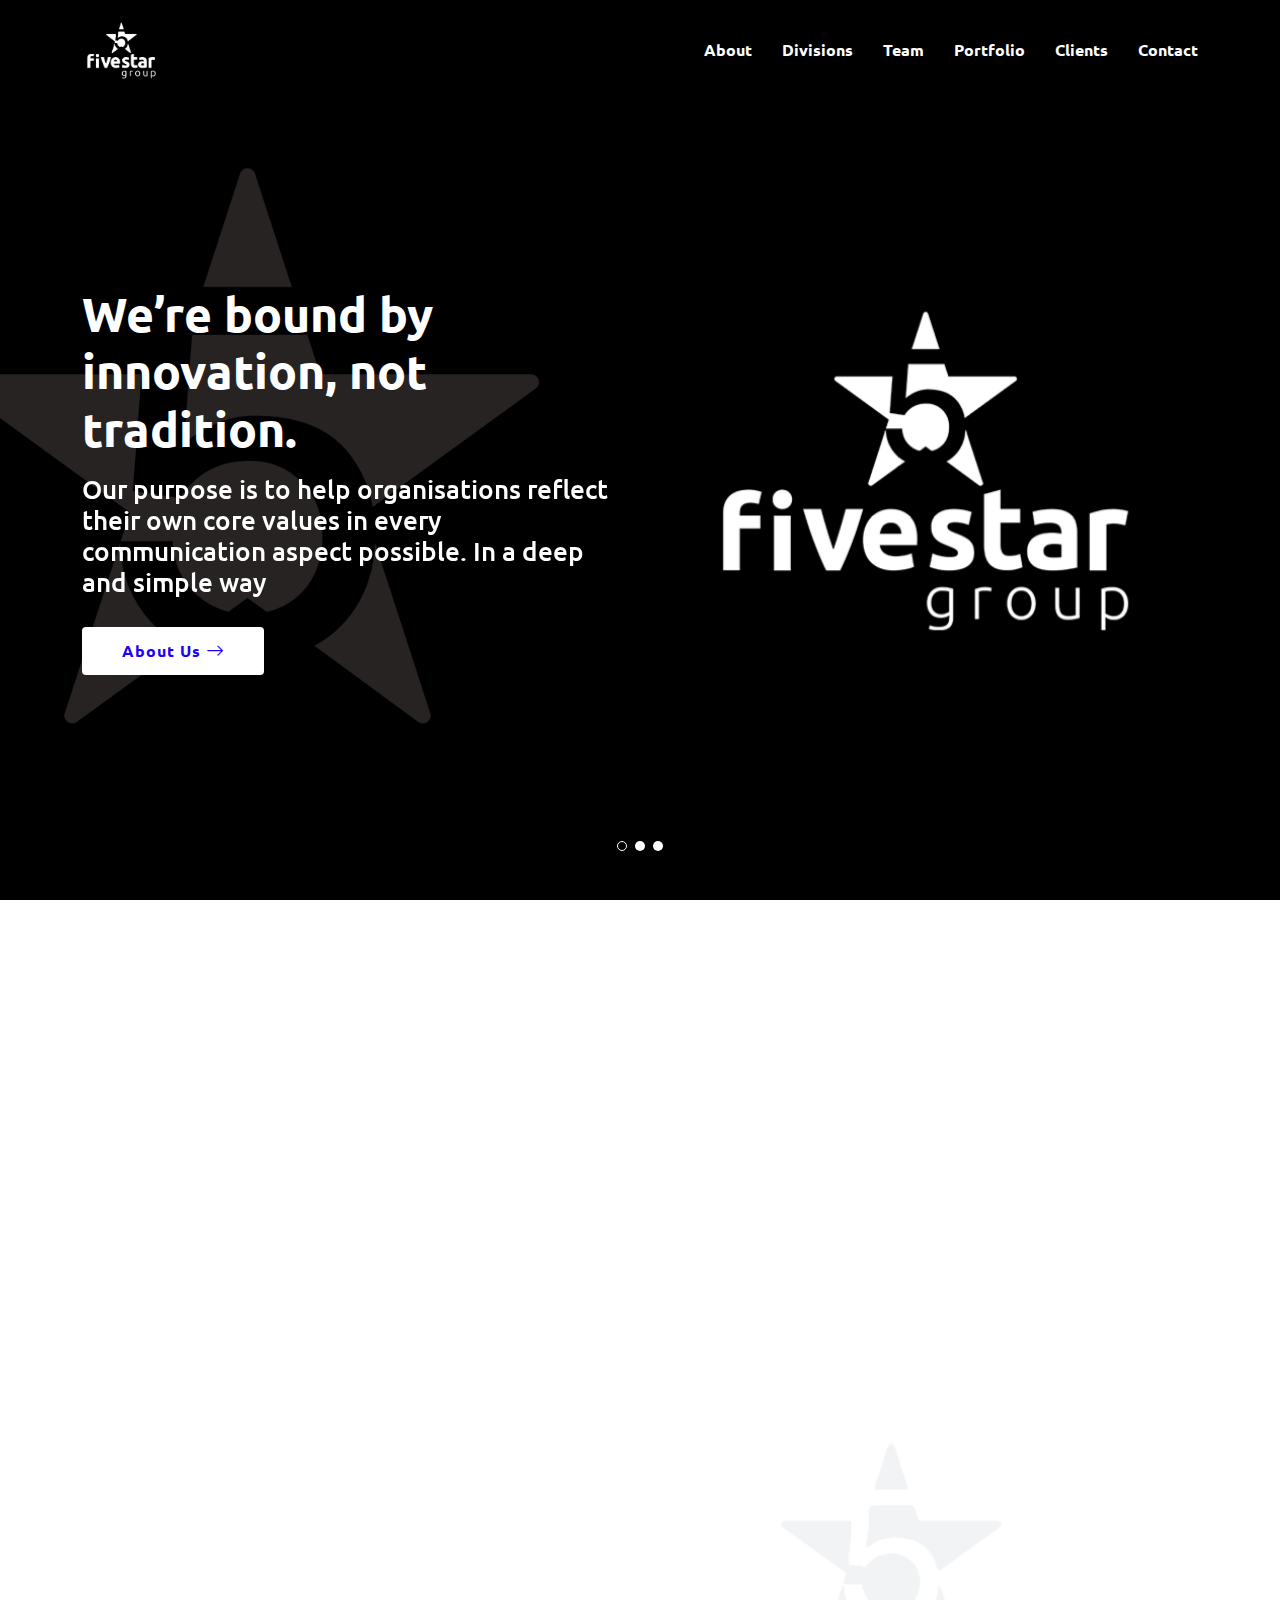
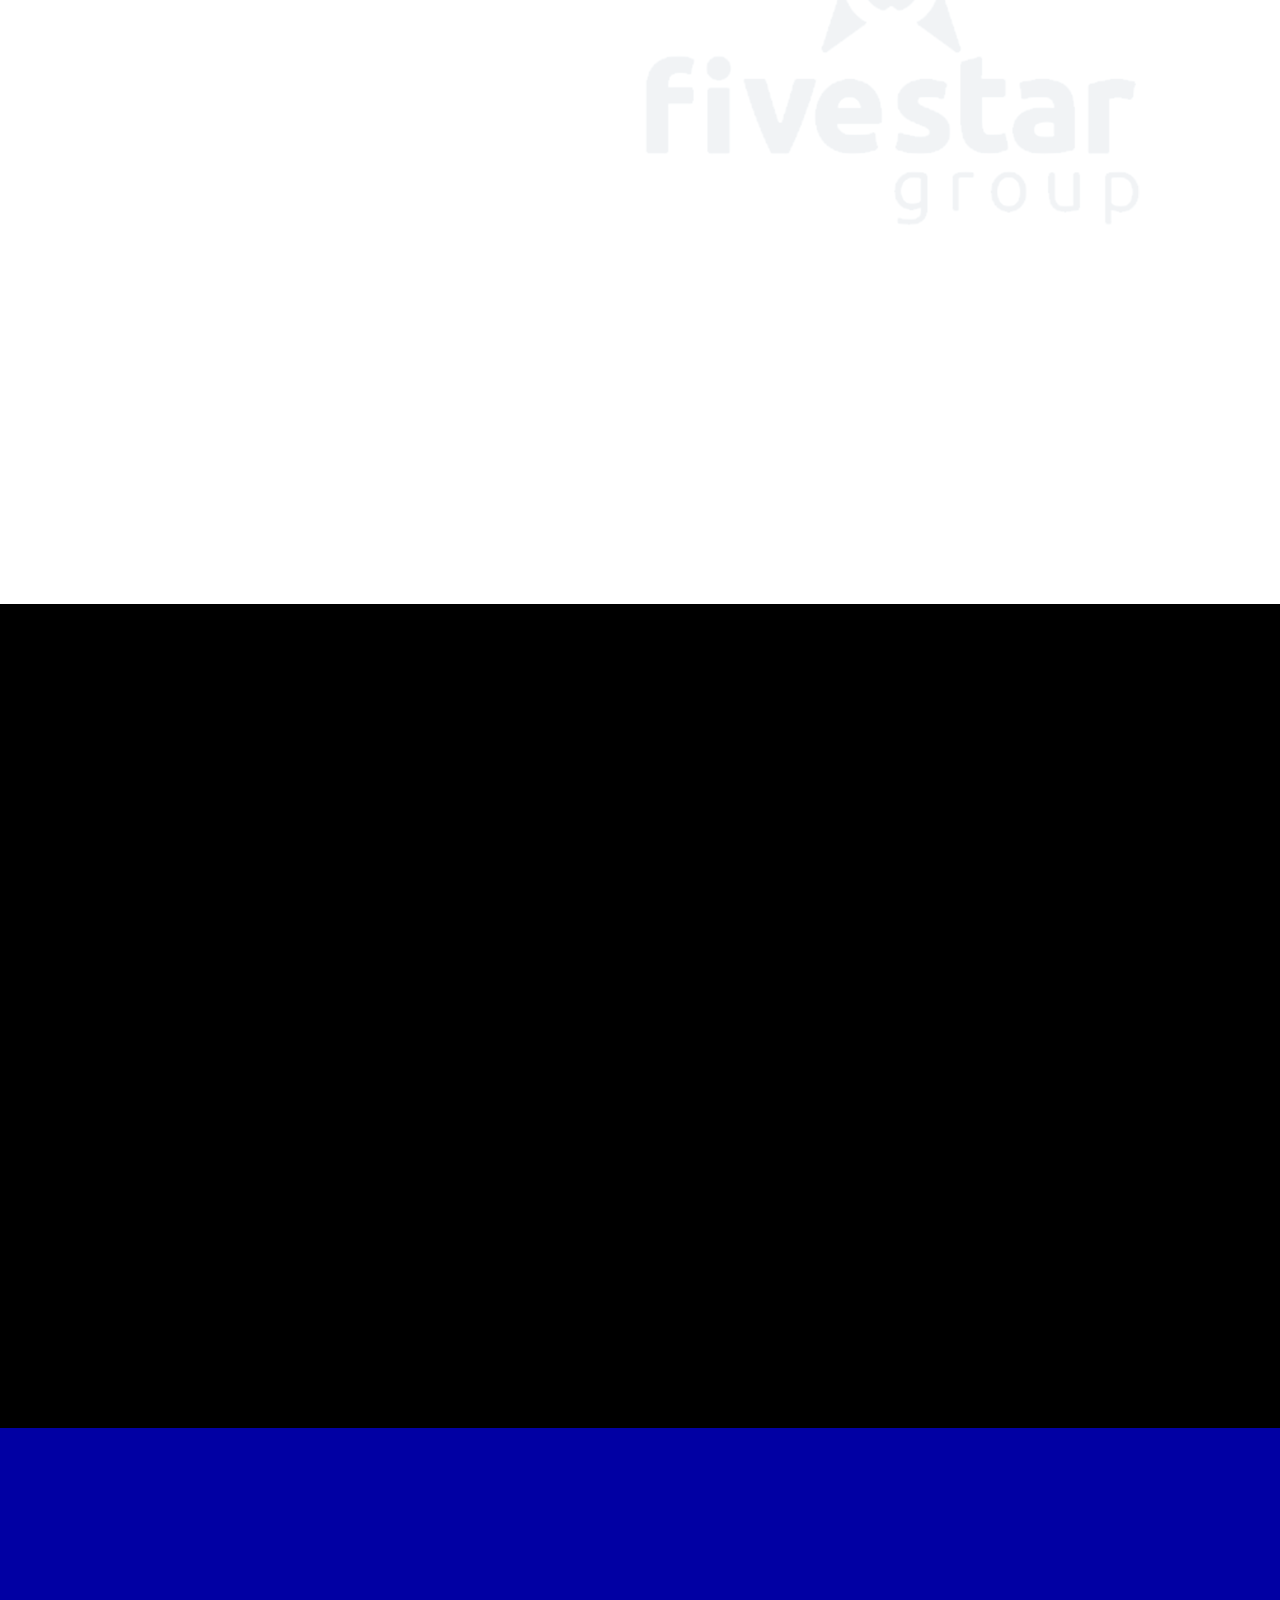
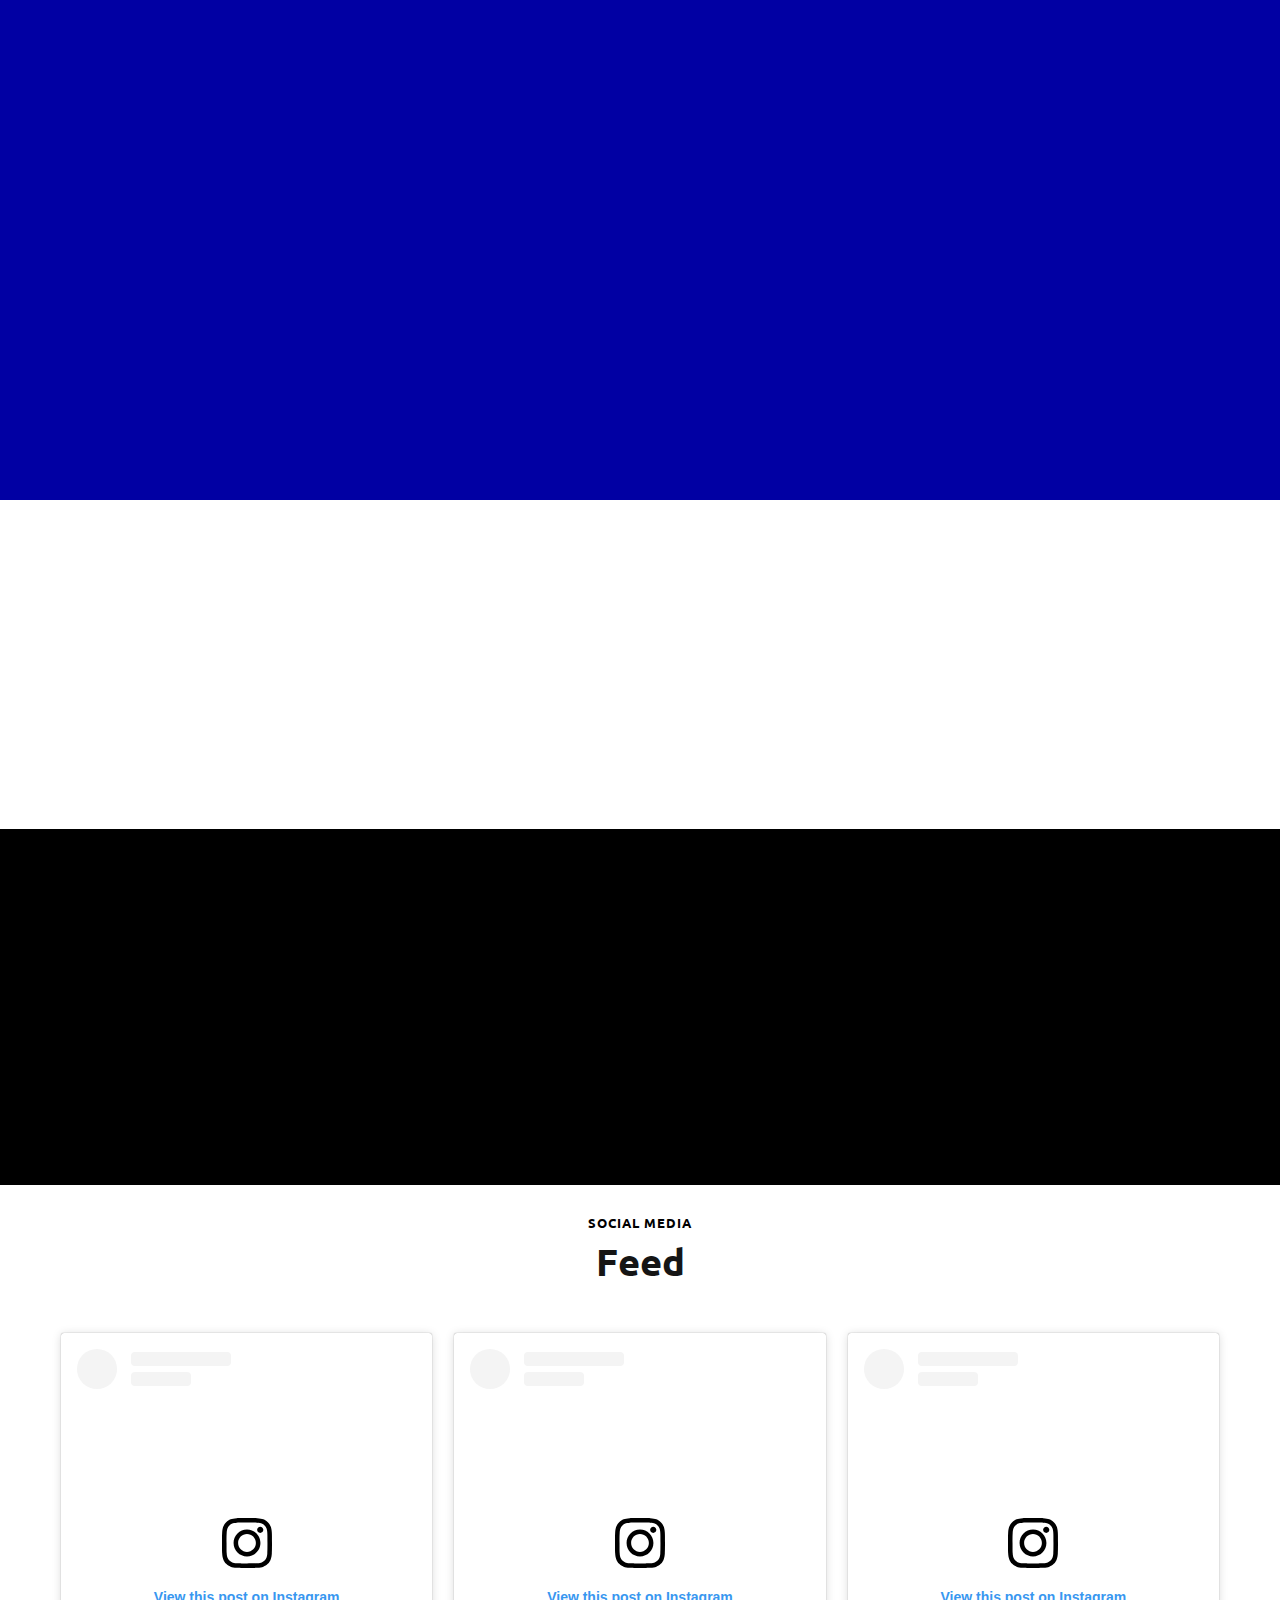
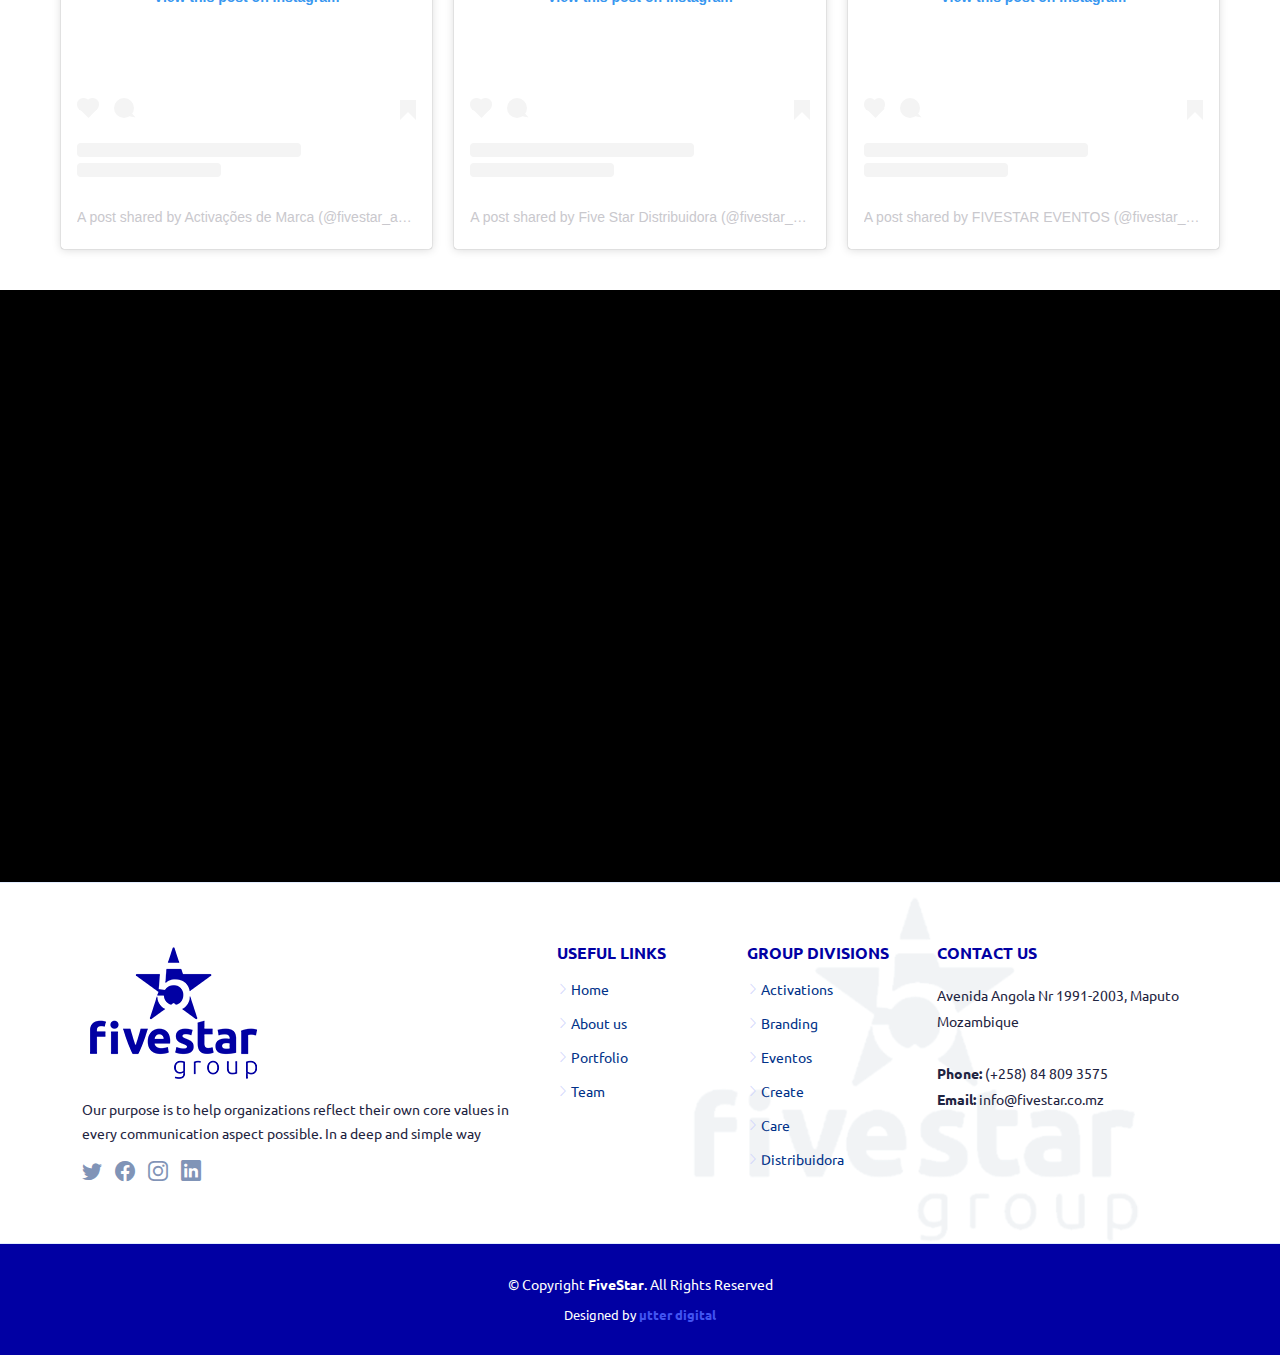
==== commit 13007781: "Portfolio desc text" ====
--- a/index.html
+++ b/index.html
@@ -1,4 +1,4 @@
-<!DOCTYPE html>
+﻿<!DOCTYPE html>
 <html lang="en">
 
 <head>
@@ -170,7 +170,7 @@
                                 <h2 data-aos="fade-up " data-aos-delay="400 ">Our purpose is to help organisations reﬂect their own core values in every communication aspect possible. In a deep and simple way</h2>
                                 <div data-aos="fade-up " data-aos-delay="600 ">
                                     <div class="text-center text-lg-start ">
-                                        <a href="#about " class="btn-get-started scrollto d-inline-flex align-items-center justify-content-center align-self-center ">
+                                        <a href="#about" class="btn-get-started scrollto d-inline-flex align-items-center justify-content-center align-self-center ">
                                             <span> About Us</span>
                                             <i class="bi bi-arrow-right "></i>
                                         </a>
@@ -265,7 +265,7 @@
 
     <main id="main ">
         <!-- ======= About Section ======= -->
-        <section id="about " class="about ">
+        <section id="about" class="about ">
 
             <div class="container " data-aos="fade-up ">
                 <div class="row gx-0 ">
@@ -342,7 +342,7 @@
                 <!-- End About Section -->
 
  <!-- ======= Features Section ======= -->
- <section id="features " class="features ">
+ <section id="features" class="features ">
 
     <div class="container " data-aos="fade-up ">
 
@@ -356,18 +356,18 @@
         <!-- / row -->
 
         <!-- Feature Tabs -->
-        <div class="row feture-tabs " data-aos="fade-up ">
+        <div class="row feture-tabs" data-aos="fade-up">
             <div class="col-lg-12 ">
-                <h3 style="color: #0100a3;; ">OUR FOOT PRINT</h3>
+                <h3 style="color: #0100a3;">OUR FOOT PRINT</h3>
                 <h4>Currently our group is involved in the folliwing areas of business:</h4>
 
                 <!-- Tabs -->
-                <ul class="nav nav-pills mb-3 ">
+                <ul class="nav nav-pills mb-3">
                     <li>
-                        <a class="nav-link active " data-bs-toggle="pill " href="#tab1 ">Moçambique</a>
+                        <a class="nav-link active " data-bs-toggle="pill" href="#tab1">Moçambique</a>
                     </li>
                     <li>
-                        <a class="nav-link " data-bs-toggle="pill " href="#tab2 ">Namibia</a>
+                        <a class="nav-link " data-bs-toggle="pill" href="#tab2">Namibia</a>
                     </li>
 
                 </ul>
@@ -376,10 +376,10 @@
                 <!-- Tab Content -->
                 <div class="tab-content ">
 
-                    <div class="tab-pane fade show active " id="tab1 ">
+                    <div class="tab-pane fade show active" id="tab1">
                         <p>We provide services in all 10 provincies of the country with offices located in:</p>
 
-                        <table class="table-foot ">
+                        <table class="table-foot">
                             <thead>
                                 <tr>
                                     <th>CITY</th>
@@ -409,7 +409,7 @@
                     </div>
                     <!-- End Tab 1 Content -->
 
-                    <div class="tab-pane fade show " id="tab2 ">
+                    <div class="tab-pane fade show" id="tab2">
                         <p>In 2019 we started our expansion project setting up a new branch in Namibia.</p>
                         <p>Our activities were then put on hold due to Covid 19 </p>
 
@@ -424,19 +424,19 @@
 
             <div class="col-lg-12 ">
                 <!-- Feature Icons -->
-                <div class="row feature-icons " data-aos="fade-up ">
+                <div class="row feature-icons " data-aos="fade-up">
                     <h3> Why Choose Us?</h3>
 
                     <div class="row ">
 
-                        <!-- <div class="col-xl-4 text-center " data-aos="fade-right " data-aos-delay="100 ">
+                        <!-- <div class="col-xl-4 text-center " data-aos="fade-right " data-aos-delay="100">
 <img src="assets/img/why us.png " class="img-fluid p-4 " alt=" ">
 </div> -->
 
                         <div class="col-xl-12 d-flex content ">
-                            <div class="row align-self-center gy-4 ">
-
-                                <div class="col-md-6 icon-box " data-aos="fade-up ">
+                            <div class="row align-self-center gy-4">
+
+                                <div class="col-md-6 icon-box " data-aos="fade-up">
                                     <i class="ri-team-line "></i>
                                     <div>
                                         <h4>Young team</h4>
@@ -444,7 +444,7 @@
                                     </div>
                                 </div>
 
-                                <div class="col-md-6 icon-box " data-aos="fade-up " data-aos-delay="100 ">
+                                <div class="col-md-6 icon-box" data-aos="fade-up" data-aos-delay="100 ">
                                     <i class="ri-calendar-line "></i>
                                     <div>
                                         <h4>Experience</h4>
@@ -452,7 +452,7 @@
                                     </div>
                                 </div>
 
-                                <div class="col-md-6 icon-box " data-aos="fade-up " data-aos-delay="200 ">
+                                <div class="col-md-6 icon-box" data-aos="fade-up" data-aos-delay="200 ">
                                     <i class="ri-archive-line "></i>
                                     <div>
                                         <h4>Permanent execution</h4>
@@ -460,7 +460,7 @@
                                     </div>
                                 </div>
 
-                                <div class="col-md-6 icon-box " data-aos="fade-up " data-aos-delay="300 ">
+                                <div class="col-md-6 icon-box " data-aos="fade-up" data-aos-delay="300">
                                     <i class="ri-money-dollar-circle-line "></i>
                                     <div>
                                         <h4>Value for money</h4>
@@ -468,7 +468,7 @@
                                     </div>
                                 </div>
 
-                                <div class="col-md-6 icon-box " data-aos="fade-up " data-aos-delay="400 ">
+                                <div class="col-md-6 icon-box" data-aos="fade-up" data-aos-delay="400">
                                     <i class="ri-trophy-line "></i>
                                     <div>
                                         <h4>Leading agency</h4>
@@ -500,54 +500,54 @@
 
 
                 <!-- ======= Values Section ======= -->
-                <section id="values " class="values ">
-
-                    <div class="container " data-aos="fade-up " id="divisons ">
-
-                        <header class="section-header ">
+                <section id="values " class="values">
+
+                    <div class="container" data-aos="fade-up" id="divisions">
+
+                        <header class="section-header">
                             <h2>Our Gruop Divisions</h2>
                             <p>The FiveStar group has the following divisions</p>
                         </header>
 
-                        <div class="row ">
-
-
-                            <div class="col-lg-4 mt-4 mt-lg-0 ">
-                                <div class="box " data-aos="fade-up " data-aos-delay="400 ">
-                                    <a href="divisions/activations.html "><img src="assets/img/fivestar-activations-w.png " class="img-fluid " alt="FiveStar Activations "></a>
+                        <div class="row">
+
+
+                            <div class="col-lg-4 mt-4 mt-lg-0">
+                                <div class="box " data-aos="fade-up " data-aos-delay="400">
+                                    <a href="divisions/activations.html "><img src="assets/img/fivestar-activations-w.png" class="img-fluid" alt="FiveStar Activations "></a>
                                     <!-- <h3>FiveStar Activations</h3> -->
                                     <p style="text-align: justify; ">FiveStar Activations is our leading Brand Activations Agency. We operate in the market fo over 15 years providing services to some of the largest companies in the market.</p>
                                 </div>
                             </div>
 
-                            <div class="col-lg-4 mt-4 mt-lg-0 ">
-                                <div class="box " data-aos="fade-up " data-aos-delay="600 ">
-                                    <img src="assets/img/fivestar-brading-w.png " class="img-fluid " alt="Fivestar Brading ">
+                            <div class="col-lg-4 mt-4 mt-lg-0">
+                                <div class="box " data-aos="fade-up " data-aos-delay="600">
+                                    <img src="assets/img/fivestar-brading-w.png " class="img-fluid " alt="Fivestar Brading">
                                     <!-- <h3>Fivestar Brading</h3> -->
                                     <p style="text-align: justify; ">Our Branding Division is a key operator in the market when it comes to branding set up. FiveStar Branding is specialized in branding management form branding planning to execution amd storage of the material to our
                                         clients.</p>
                                 </div>
                             </div>
 
+                            <div class="col-lg-4 mt-4 mt-lg-0">
+                                <div class="box " data-aos="fade-up " data-aos-delay="600">
+                                    <img src="assets/img/fivestar-eventos-w.png " class="img-fluid " alt="FiveStar Eventos">
+                                    <!-- <h3>FiveStar Eventos</h3> -->
+                                    <p style="text-align: justify; ">Our events Divison is resposible for the executions of all our events. We do: Event Concept Development, Event planing & Execution.</p>
+                                </div>
+                            </div>
+
                             <div class="col-lg-4 mt-4 mt-lg-0 ">
                                 <div class="box " data-aos="fade-up " data-aos-delay="600 ">
-                                    <img src="assets/img/fivestar-eventos-w.png " class="img-fluid " alt="FiveStar Eventos ">
-                                    <!-- <h3>FiveStar Eventos</h3> -->
-                                    <p style="text-align: justify; ">Our events Divison is resposible for the executions of all our events. We do: Event Concept Development, Event planing & Execution.</p>
+                                    <img src="assets/img/fivestar-create-w.png " class="img-fluid " alt="FiveStar Create">
+                                    <!-- <h3>Fivestar Create</h3> -->
+                                    <p style="text-align: justify; ">The "new kid on the block ". FiveStar Create is our ATL. The agency is responsible "giving life " to our campaigns and support our departments ina all creations from ful projects to simple campaign network</p>
                                 </div>
                             </div>
 
                             <div class="col-lg-4 mt-4 mt-lg-0 ">
                                 <div class="box " data-aos="fade-up " data-aos-delay="600 ">
-                                    <img src="assets/img/fivestar-create-w.png " class="img-fluid " alt=" ">
-                                    <!-- <h3>Fivestar Create</h3> -->
-                                    <p style="text-align: justify; ">The "new kid on the block ". FiveStar Create is our ATL. The agency is responsible "giving life " to our campaigns and support our departments ina all creations from ful projects to simple campaign network</p>
-                                </div>
-                            </div>
-
-                            <div class="col-lg-4 mt-4 mt-lg-0 ">
-                                <div class="box " data-aos="fade-up " data-aos-delay="600 ">
-                                    <img src="assets/img/fivestar-care-w.png " class="img-fluid " alt="Fivestar care ">
+                                    <img src="assets/img/fivestar-care-w.png " class="img-fluid " alt="Fivestar Care">
                                     <!-- <h3>Fivestar Care</h3> -->
                                     <p style="text-align: justify; ">Lorem ipsum dolor sit amet consectetur adipisicing elit. Sequi maxime qui veniam quisquam, maiores nam, necessitatibus, nesciunt deleniti iusto aspernatur natus ut temporibus quam doloribus. Error natus adipisci nulla
                                         harum!.</p>
@@ -575,7 +575,7 @@
 
 
 
-                <section id="portfolio " class="portfolio ">
+                <section id="portfolio" class="portfolio">
 
                     <div class="container " data-aos="fade-up ">
 
@@ -595,7 +595,7 @@
                                             <h4>Events</h4>
                                             <p>Inauguration of the Marracuene CDM</p>
                                             <div class="portfolio-links ">
-                                                <a href="assets/img/portfolio/Inauguracao-CDM-Marracuene.jpg " data-gallery="portfolioGallery " class="portfokio-lightbox " title="Create "><i class="bi bi-plus "></i></a>
+                                                <a href="assets/img/portfolio/Inauguracao-CDM-Marracuene.jpg " data-gallery="portfolioGallery " class="portfokio-lightbox " title="Inauguration of the Marracuene CDM"><i class="bi bi-plus "></i></a>
                                                 <!-- <a href="# " title="More Details "><i class="bi bi-link "></i></a> -->
                                             </div>
                                         </div>
@@ -609,7 +609,7 @@
                                             <h4>Activations</h4>
                                             <p>Launch of Pressure Budweiser</p>
                                             <div class="portfolio-links ">
-                                                <a href="assets/img/portfolio/Lançamento-da-Budweiser-a-Pressão---Beergarden.jpg " data-gallery="portfolioGallery " class="portfokio-lightbox " title="Create "><i class="bi bi-plus "></i></a>
+                                                <a href="assets/img/portfolio/Lançamento-da-Budweiser-a-Pressão---Beergarden.jpg " data-gallery="portfolioGallery " class="portfokio-lightbox " title="Launch of Pressure Budweiser"><i class="bi bi-plus "></i></a>
                                                 <!-- <a href="# " title="More Details "><i class="bi bi-link "></i></a> -->
                                             </div>
                                         </div>
@@ -621,9 +621,9 @@
                                         <img src="assets/img/portfolio/Unique-Wine-Restaurant-2.jpg " class="img-fluid " alt=" ">
                                         <div class="portfolio-info ">
                                             <h4>Activations</h4>
-                                            <p>Unique-Wine-Restaurant</p>
-                                            <div class="portfolio-links ">
-                                                <a href="assets/img/portfolio/Unique-Wine-Restaurant-2.jpg " data-gallery="portfolioGallery " class="portfokio-lightbox " title="Create "><i class="bi bi-plus "></i></a>
+                                            <p>Unique Wine Restaurant</p>
+                                            <div class="portfolio-links ">
+                                                <a href="assets/img/portfolio/Unique-Wine-Restaurant-2.jpg " data-gallery="portfolioGallery " class="portfokio-lightbox " title="Unique Wine Restaurant"><i class="bi bi-plus "></i></a>
                                                 <!-- <a href="# " title="More Details "><i class="bi bi-link "></i></a> -->
                                             </div>
                                         </div>
@@ -636,7 +636,7 @@
                                             <h4>Activations</h4>
                                             <p>Lite Activations</p>
                                             <div class="portfolio-links ">
-                                                <a href="assets/img/portfolio/Lite---activation.jpg " data-gallery="portfolioGallery " class="portfokio-lightbox " title="Create "><i class="bi bi-plus "></i></a>
+                                                <a href="assets/img/portfolio/Lite---activation.jpg " data-gallery="portfolioGallery " class="portfokio-lightbox " title="Lite Activations"><i class="bi bi-plus "></i></a>
                                                 <!-- <a href="# " title="More Details "><i class="bi bi-link "></i></a> -->
                                             </div>
                                         </div>
@@ -649,7 +649,7 @@
                                             <h4>Events</h4>
                                             <p>Multichoice MediaShow 2021</p>
                                             <div class="portfolio-links ">
-                                                <a href="assets/img/portfolio/Multichoice-Media-Show-2021.jpg " data-gallery="portfolioGallery " class="portfokio-lightbox " title="Create "><i class="bi bi-plus "></i></a>
+                                                <a href="assets/img/portfolio/Multichoice-Media-Show-2021.jpg " data-gallery="portfolioGallery " class="portfokio-lightbox " title="Multichoice MediaShow 2021"><i class="bi bi-plus "></i></a>
                                                 <!-- <a href="# " title="More Details "><i class="bi bi-link "></i></a> -->
                                             </div>
                                         </div>
@@ -662,7 +662,7 @@
                                             <h4>Activations</h4>
                                             <p>Actvations of the brand Dourada</p>
                                             <div class="portfolio-links ">
-                                                <a href="assets/img/portfolio/FSA-dourada1.jpg " data-gallery="portfolioGallery " class="portfokio-lightbox " title="Create "><i class="bi bi-plus "></i></a>
+                                                <a href="assets/img/portfolio/FSA-dourada1.jpg " data-gallery="portfolioGallery " class="portfokio-lightbox " title="Actvations of the brand Dourada"><i class="bi bi-plus "></i></a>
                                                 <!-- <a href="# " title="More Details "><i class="bi bi-link "></i></a> -->
                                             </div>
                                         </div>
@@ -688,7 +688,7 @@
                                             <h4>Event</h4>
                                             <p>2M Sunsets-Chillouts</p>
                                             <div class="portfolio-links ">
-                                                <a href="assets/img/portfolio/2M-Sunsets-Chillouts---waterfront.jpg " data-gallery="portfolioGallery " class="portfokio-lightbox " title="Create "><i class="bi bi-plus "></i></a>
+                                                <a href="assets/img/portfolio/2M-Sunsets-Chillouts---waterfront.jpg " data-gallery="portfolioGallery " class="portfokio-lightbox " title="IZZ JAZZ - 1st Edition"><i class="bi bi-plus "></i></a>
                                                 <!-- <a href="# " title="More Details "><i class="bi bi-link "></i></a> -->
                                             </div>
                                         </div>
@@ -701,7 +701,7 @@
                                             <h4>Event</h4>
                                             <p>2M Sama Vibes 2020</p>
                                             <div class="portfolio-links ">
-                                                <a href="assets/img/portfolio/2M-summer-vibe2020-1.jpg " data-gallery="portfolioGallery " class="portfokio-lightbox " title="Create "><i class="bi bi-plus "></i></a>
+                                                <a href="assets/img/portfolio/2M-summer-vibe2020-1.jpg " data-gallery="portfolioGallery " class="portfokio-lightbox " title="2M Sama Vibes 2020"><i class="bi bi-plus "></i></a>
                                                 <!-- <a href="# " title="More Details "><i class="bi bi-link "></i></a> -->
                                             </div>
                                         </div>
@@ -714,7 +714,7 @@
                                             <h4>Activation</h4>
                                             <p>DSTV Formula 1 Experience</p>
                                             <div class="portfolio-links ">
-                                                <a href="assets/img/portfolio/FSE-DSTVF1-2.jpg " data-gallery="portfolioGallery " class="portfokio-lightbox " title="Create "><i class="bi bi-plus "></i></a>
+                                                <a href="assets/img/portfolio/FSE-DSTVF1-2.jpg " data-gallery="portfolioGallery " class="portfokio-lightbox " title="DSTV Formula 1 Experience"><i class="bi bi-plus "></i></a>
                                                 <!-- <a href="# " title="More Details "><i class="bi bi-link "></i></a> -->
                                             </div>
                                         </div>
@@ -727,7 +727,7 @@
                                             <h4>Activations</h4>
                                             <p>Mamingue Magic</p>
                                             <div class="portfolio-links ">
-                                                <a href="assets/img/portfolio/FSA-MamingueMagic1.jpg " data-gallery="portfolioGallery " class="portfokio-lightbox " title="Create "><i class="bi bi-plus "></i></a>
+                                                <a href="assets/img/portfolio/FSA-MamingueMagic1.jpg " data-gallery="portfolioGallery " class="portfokio-lightbox " title="Mamingue Magic-Activations"><i class="bi bi-plus "></i></a>
                                                 <!-- <a href="# " title="More Details "><i class="bi bi-link "></i></a> -->
                                             </div>
                                         </div>
@@ -741,7 +741,7 @@
                                             <h4>Events</h4>
                                             <p>Caravana Budweiser</p>
                                             <div class="portfolio-links ">
-                                                <a href="assets/img/portfolio/FSE-Caravana2.jpg " data-gallery="portfolioGallery " class="portfokio-lightbox " title="Create "><i class="bi bi-plus "></i></a>
+                                                <a href="assets/img/portfolio/FSE-Caravana2.jpg " data-gallery="portfolioGallery " class="portfokio-lightbox " title="Caravana Budweiser"><i class="bi bi-plus "></i></a>
                                                 <!-- <a href="# " title="More Details "><i class="bi bi-link "></i></a> -->
                                             </div>
                                         </div>
@@ -754,7 +754,7 @@
                                             <h4>Activations</h4>
                                             <p>Nivea Activations</p>
                                             <div class="portfolio-links ">
-                                                <a href="assets/img/portfolio/nivea-activação.jpg " data-gallery="portfolioGallery " class="portfokio-lightbox " title="Create "><i class="bi bi-plus "></i></a>
+                                                <a href="assets/img/portfolio/nivea-activação.jpg " data-gallery="portfolioGallery " class="portfokio-lightbox " title="Nivea Activations"><i class="bi bi-plus "></i></a>
                                                 <!-- <a href="# " title="More Details "><i class="bi bi-link "></i></a> -->
                                             </div>
                                         </div>
@@ -767,7 +767,7 @@
                                             <h4>Activations</h4>
                                             <p>Imperial Blue Activations</p>
                                             <div class="portfolio-links ">
-                                                <a href="assets/img/portfolio/imperial-blue-activation.jpg " data-gallery="portfolioGallery " class="portfokio-lightbox " title="Create "><i class="bi bi-plus "></i></a>
+                                                <a href="assets/img/portfolio/imperial-blue-activation.jpg " data-gallery="portfolioGallery " class="portfokio-lightbox " title="Imperial Blue Activations"><i class="bi bi-plus "></i></a>
                                                 <!-- <a href="# " title="More Details "><i class="bi bi-link "></i></a> -->
                                             </div>
                                         </div>
@@ -780,7 +780,7 @@
                                             <h4>Create</h4>
                                             <p>Lite Quarty Show</p>
                                             <div class="portfolio-links ">
-                                                <a href="assets/img/portfolio/lite-quarty-show-2.jpg " data-gallery="portfolioGallery " class="portfokio-lightbox " title="Create "><i class="bi bi-plus "></i></a>
+                                                <a href="assets/img/portfolio/lite-quarty-show-2.jpg " data-gallery="portfolioGallery " class="portfokio-lightbox " title="Lite Quarty Show"><i class="bi bi-plus "></i></a>
                                                 <!-- <a href="# " title="More Details "><i class="bi bi-link "></i></a> -->
                                             </div>
                                         </div>
@@ -805,14 +805,14 @@
                
 
                 <!-- ======= Clients Section ======= -->
-                <section id="clients " class="clients ">
+                <section id="clients" class="clients">
 
                     <div class="container " data-aos="fade-up ">
 
                         <header class="section-header ">
                             <h2 style="color: #000; ">Clients</h2>
                             <p>Some Of Our top Clients</p>
-                        </header>
+                        </header>s
 
 
 
@@ -837,9 +837,9 @@
 
 
 
-               <section id="team " class="team ">
-
-                    <div class="container " data-aos="fade-up ">
+               <section id="team" class="team">
+
+                    <div class="container " data-aos="fade-up">
 
                         <header class="section-header ">
                             <h2>Team</h2>
@@ -857,7 +857,7 @@
 
 
                 <!-- End Clients Section -->
-                <section id="page-work " class="section " style="margin-top: 0px; ">
+                <section id="page-work" class="section" style="margin-top: 0px; ">
                     <div class="my-work-container ">
                         <header class="section-header ">
                             <h2 style="color: #000; ">Social Media</h2>
@@ -971,202 +971,202 @@
                 </section>
 
                 <!-- ======= Contact Section ======= -->
-                <section id="contact " class="contact ">
-
-                    <div class="container " data-aos="fade-up ">
-
-                        <header class="section-header ">
-                            <h2>Contact</h2>
-                            <p>Contact Us</p>
-                        </header>
-
-                        <div class="row gy-4 ">
-
-                            <div class="col-lg-6 ">
-
-                                <div class="row gy-4 ">
-                                    <div class="col-md-6 ">
-                                        <div class="info-box ">
-                                            <i class="bi bi-geo-alt "></i>
-                                            <h3>Address</h3>
-                                            <p> Avenida Angola - Nr 1991-2003, <br> Maputo, Mozambique</p>
-                                        </div>
-                                    </div>
-                                    <div class="col-md-6 ">
-                                        <div class="info-box ">
-                                            <i class="bi bi-telephone "></i>
-                                            <h3>Call Us</h3>
-                                            <p>(+258) 84 809 3575<br> </p>
-                                        </div>
-                                    </div>
-                                    <div class="col-md-6 ">
-                                        <div class="info-box ">
-                                            <i class="bi bi-envelope "></i>
-                                            <h3>Email Us</h3>
-                                            <p>info@fivestar.co.mz<br>contact@fivestar.com</p>
-                                        </div>
-                                    </div>
-                                    <div class="col-md-6 ">
-                                        <div class="info-box ">
-                                            <i class="bi bi-clock "></i>
-                                            <h3>Open Hours</h3>
-                                            <p>Monday - Friday<br>9:00AM - 05:00PM</p>
-                                        </div>
-                                    </div>
-                                </div>
-
-                            </div>
-
-                            <div class="col-lg-6 ">
-                                <form action="forms/contact.php " method="post " class="php-email-form ">
+                <section id="contact" class="contact">
+
+                        <div class="container " data-aos="fade-up">
+
+                            <header class="section-header">
+                                <h2>Contact</h2>
+                                <p>Contact Us</p>
+                            </header>
+
+                            <div class="row gy-4 ">
+
+                                <div class="col-lg-6 ">
+
                                     <div class="row gy-4 ">
-
                                         <div class="col-md-6 ">
-                                            <input type="text " name="name " class="form-control " placeholder="Your Name " required>
-                                        </div>
-
+                                            <div class="info-box ">
+                                                <i class="bi bi-geo-alt "></i>
+                                                <h3>Address</h3>
+                                                <p> Avenida Angola - Nr 1991-2003, <br> Maputo, Mozambique</p>
+                                            </div>
+                                        </div>
                                         <div class="col-md-6 ">
-                                            <input type="email " class="form-control " name="email " placeholder="Your Email " required>
-                                        </div>
-
-                                        <div class="col-md-12 ">
-                                            <input type="text " class="form-control " name="subject " placeholder="Subject " required>
-                                        </div>
-
-                                        <div class="col-md-12 ">
-                                            <textarea class="form-control " name="message " rows="6 " placeholder="Message " required></textarea>
-                                        </div>
-
-                                        <div class="col-md-12 text-center ">
-                                            <div class="loading ">Loading</div>
-                                            <div class="error-message "></div>
-                                            <div class="sent-message ">Your message has been sent. Thank you!</div>
-
-                                            <button class="btn-team " type="submit ">Send Message</button>
-                                        </div>
-
-                                    </div>
-                                </form>
+                                            <div class="info-box ">
+                                                <i class="bi bi-telephone "></i>
+                                                <h3>Call Us</h3>
+                                                <p>(+258) 84 809 3575<br> </p>
+                                            </div>
+                                        </div>
+                                        <div class="col-md-6 ">
+                                            <div class="info-box ">
+                                                <i class="bi bi-envelope "></i>
+                                                <h3>Email Us</h3>
+                                                <p>info@fivestar.co.mz<br>contact@fivestar.com</p>
+                                            </div>
+                                        </div>
+                                        <div class="col-md-6 ">
+                                            <div class="info-box ">
+                                                <i class="bi bi-clock "></i>
+                                                <h3>Open Hours</h3>
+                                                <p>Monday - Friday<br>9:00AM - 05:00PM</p>
+                                            </div>
+                                        </div>
+                                    </div>
+
+                                </div>
+
+                                <div class="col-lg-6 ">
+                                    <form action="forms/contact.php " method="post " class="php-email-form ">
+                                        <div class="row gy-4 ">
+
+                                            <div class="col-md-6 ">
+                                                <input type="text " name="name " class="form-control " placeholder="Your Name " required>
+                                            </div>
+
+                                            <div class="col-md-6 ">
+                                                <input type="email " class="form-control " name="email " placeholder="Your Email " required>
+                                            </div>
+
+                                            <div class="col-md-12 ">
+                                                <input type="text " class="form-control " name="subject " placeholder="Subject " required>
+                                            </div>
+
+                                            <div class="col-md-12 ">
+                                                <textarea class="form-control " name="message " rows="6 " placeholder="Message " required></textarea>
+                                            </div>
+
+                                            <div class="col-md-12 text-center ">
+                                                <div class="loading ">Loading</div>
+                                                <div class="error-message "></div>
+                                                <div class="sent-message ">Your message has been sent. Thank you!</div>
+
+                                                <button class="btn-team " type="submit ">Send Message</button>
+                                            </div>
+
+                                        </div>
+                                    </form>
+
+                                </div>
 
                             </div>
 
                         </div>
 
-                    </div>
-
-                </section>
-                <!-- End Contact Section -->
-
-                </main>
-                <!-- End #main -->
-
-                <!-- ======= Footer ======= -->
-                <footer id="footer " class="footer ">
-
-                
-
-                    <div class="footer-top ">
-                        <div class="container ">
-                            <div class="row gy-4 ">
-                                <div class="col-lg-5 col-md-12 footer-info ">
-                                    <a href="index.html " class="logo d-flex align-items-center ">
-                                        <img src="assets/img/logo-footer.png " alt=" ">
-
-                                    </a>
-                                    <p>Our purpose is to help organizations reﬂect their own core values in every communication aspect possible. In a deep and simple way</p>
-                                    <div class="social-links mt-3 ">
-                                        <a href="# " class="twitter "><i class="bi bi-twitter "></i></a>
-                                        <a href="# " class="facebook "><i class="bi bi-facebook "></i></a>
-                                        <a href="# " class="instagram "><i class="bi bi-instagram bx bxl-instagram "></i></a>
-                                        <a href="# " class="linkedin "><i class="bi bi-linkedin bx bxl-linkedin "></i></a>
-                                    </div>
-                                </div>
-
-                                <div class="col-lg-2 col-6 footer-links ">
-                                    <h4>Useful Links</h4>
-                                    <ul>
-                                        <li><i class="bi bi-chevron-right "></i> <a href="# ">Home</a></li>
-                                        <li><i class="bi bi-chevron-right "></i> <a href="# ">About us</a></li>
-                                        <li><i class="bi bi-chevron-right "></i> <a href="# ">Portfolio</a></li>
-                                        
-                                        <li><i class="bi bi-chevron-right "></i> <a href="# ">Team</a></li>
-
-                                    </ul>
-                                </div>
-
-                                <div class="col-lg-2 col-6 footer-links ">
-                                    <h4>Group Divisions</h4>
-                                    <ul>
-                                        <li><i class="bi bi-chevron-right "></i> <a href="divisions/activations.html ">Activations</a></li>
-                                        <li><i class="bi bi-chevron-right "></i> <a href="divisions/branding.html ">Branding</a></li>
-                                        <li><i class="bi bi-chevron-right "></i> <a href="divisions/eventos.html ">Eventos</a></li>
-                                        
-                                        <li><i class="bi bi-chevron-right "></i> <a href="divisions/create.html ">Create</a></li>
-                                        <li><i class="bi bi-chevron-right "></i> <a href="divisions/care.html ">Care</a></li>
-                                        <li><i class="bi bi-chevron-right "></i> <a href="# ">Distribuidora</a></li>
-                                    </ul>
-                                </div>
-
-                                <div class="col-lg-3 col-md-12 footer-contact text-center text-md-start ">
-                                    <h4>Contact Us</h4>
-                                    <p>Avenida Angola Nr 1991-2003, Maputo<br> Mozambique <br><br>
-                                        <strong>Phone:</strong> (+258) 84 809 3575<br>
-                                        <strong>Email:</strong> info@fivestar.co.mz<br>
-                                    </p>
-
-                                </div>
-
-                            </div>
+        </section>
+        <!-- End Contact Section -->
+
+    </main>
+    <!-- End #main -->
+
+    <!-- ======= Footer ======= -->
+    <footer id="footer " class="footer ">
+
+
+
+        <div class="footer-top ">
+            <div class="container ">
+                <div class="row gy-4 ">
+                    <div class="col-lg-5 col-md-12 footer-info ">
+                        <a href="index.html " class="logo d-flex align-items-center ">
+                            <img src="assets/img/logo-footer.png " alt=" ">
+
+                        </a>
+                        <p>Our purpose is to help organizations reﬂect their own core values in every communication aspect possible. In a deep and simple way</p>
+                        <div class="social-links mt-3 ">
+                            <a href="# " class="twitter "><i class="bi bi-twitter "></i></a>
+                            <a href="# " class="facebook "><i class="bi bi-facebook "></i></a>
+                            <a href="# " class="instagram "><i class="bi bi-instagram bx bxl-instagram "></i></a>
+                            <a href="# " class="linkedin "><i class="bi bi-linkedin bx bxl-linkedin "></i></a>
                         </div>
                     </div>
 
-                    <div class="container ">
-                        <div class="copyright ">
-                            &copy; Copyright <strong><span>FiveStar</span></strong>. All Rights Reserved
-                        </div>
-                        <div class="credits ">
-
-                            Designed by <a href="http://www.utterdigitalhub.com/ " target="_blank "><strong>μtter digital</strong></a>
-                        </div>
-                    </div>
-                </footer>
-                <!-- End Footer -->
-
-                <a href="# " class="back-to-top d-flex align-items-center justify-content-center "><i
+                    <div class="col-lg-2 col-6 footer-links ">
+                        <h4>Useful Links</h4>
+                        <ul>
+                            <li><i class="bi bi-chevron-right "></i> <a href="# ">Home</a></li>
+                            <li><i class="bi bi-chevron-right "></i> <a href="# ">About us</a></li>
+                            <li><i class="bi bi-chevron-right "></i> <a href="# ">Portfolio</a></li>
+
+                            <li><i class="bi bi-chevron-right "></i> <a href="# ">Team</a></li>
+
+                        </ul>
+                    </div>
+
+                    <div class="col-lg-2 col-6 footer-links ">
+                        <h4>Group Divisions</h4>
+                        <ul>
+                            <li><i class="bi bi-chevron-right "></i> <a href="divisions/activations.html ">Activations</a></li>
+                            <li><i class="bi bi-chevron-right "></i> <a href="divisions/branding.html ">Branding</a></li>
+                            <li><i class="bi bi-chevron-right "></i> <a href="divisions/eventos.html ">Eventos</a></li>
+
+                            <li><i class="bi bi-chevron-right "></i> <a href="divisions/create.html ">Create</a></li>
+                            <li><i class="bi bi-chevron-right "></i> <a href="divisions/care.html ">Care</a></li>
+                            <li><i class="bi bi-chevron-right "></i> <a href="# ">Distribuidora</a></li>
+                        </ul>
+                    </div>
+
+                    <div class="col-lg-3 col-md-12 footer-contact text-center text-md-start ">
+                        <h4>Contact Us</h4>
+                        <p>Avenida Angola Nr 1991-2003, Maputo<br> Mozambique <br><br>
+                            <strong>Phone:</strong> (+258) 84 809 3575<br>
+                            <strong>Email:</strong> info@fivestar.co.mz<br>
+                        </p>
+
+                    </div>
+
+                </div>
+            </div>
+        </div>
+
+        <div class="container ">
+            <div class="copyright ">
+                &copy; Copyright <strong><span>FiveStar</span></strong>. All Rights Reserved
+            </div>
+            <div class="credits ">
+
+                Designed by <a href="http://www.utterdigitalhub.com/ " target="_blank "><strong>μtter digital</strong></a>
+            </div>
+        </div>
+    </footer>
+    <!-- End Footer -->
+
+    <a href="# " class="back-to-top d-flex align-items-center justify-content-center "><i
       class="bi bi-arrow-up-short "></i></a>
 
 
 
-                <!-- Swiper JS -->
-                <script src="https://unpkg.com/swiper/swiper-bundle.min.js "></script>
-
-                <!-- Initialize Swiper -->
-                <script>
-                    var swiper = new Swiper(".mySwiper ", {
-                        pagination: {
-                            el: ".swiper-pagination ",
-                            clickable: true,
-                        
-                        },
-                        loop: true,
-                        autoplay: {
-                            delay: 4000,
-                            disableOnInteraction: false,
-                        },
-                    });
-                </script>
-
-                <!-- Vendor JS Files -->
-                <script src="assets/vendor/bootstrap/js/bootstrap.bundle.js "></script>
-                <script src="assets/vendor/aos/aos.js "></script>
-                <script src="assets/vendor/php-email-form/validate.js "></script>
-                <script src="assets/vendor/swiper/swiper-bundle.min.js "></script>
-                <script src="assets/vendor/purecounter/purecounter.js "></script>
-                <script src="assets/vendor/isotope-layout/isotope.pkgd.min.js "></script>
-                <script src="assets/vendor/glightbox/js/glightbox.min.js "></script>
-
-                <!-- Template Main JS File -->
-                <script src="assets/js/main.js "></script>
+    <!-- Swiper JS -->
+    <script src="https://unpkg.com/swiper/swiper-bundle.min.js "></script>
+
+    <!-- Initialize Swiper -->
+    <script>
+        var swiper = new Swiper(".mySwiper ", {
+            pagination: {
+                el: ".swiper-pagination ",
+                clickable: true,
+
+            },
+            loop: true,
+            autoplay: {
+                delay: 4000,
+                disableOnInteraction: false,
+            },
+        });
+    </script>
+
+    <!-- Vendor JS Files -->
+    <script src="assets/vendor/bootstrap/js/bootstrap.bundle.js "></script>
+    <script src="assets/vendor/aos/aos.js "></script>
+    <script src="assets/vendor/php-email-form/validate.js "></script>
+    <script src="assets/vendor/swiper/swiper-bundle.min.js "></script>
+    <script src="assets/vendor/purecounter/purecounter.js "></script>
+    <script src="assets/vendor/isotope-layout/isotope.pkgd.min.js "></script>
+    <script src="assets/vendor/glightbox/js/glightbox.min.js "></script>
+
+    <!-- Template Main JS File -->
+    <script src="assets/js/main.js "></script>
 
 </body>
 
--- a/assets/css/style.css
+++ b/assets/css/style.css
@@ -3,7 +3,7 @@
 --------------------------------------------------------------*/
 
 :root {
-    scroll-behavior: smooth;
+    scroll-behavior: smooth !important;
 }
 
 @font-face {
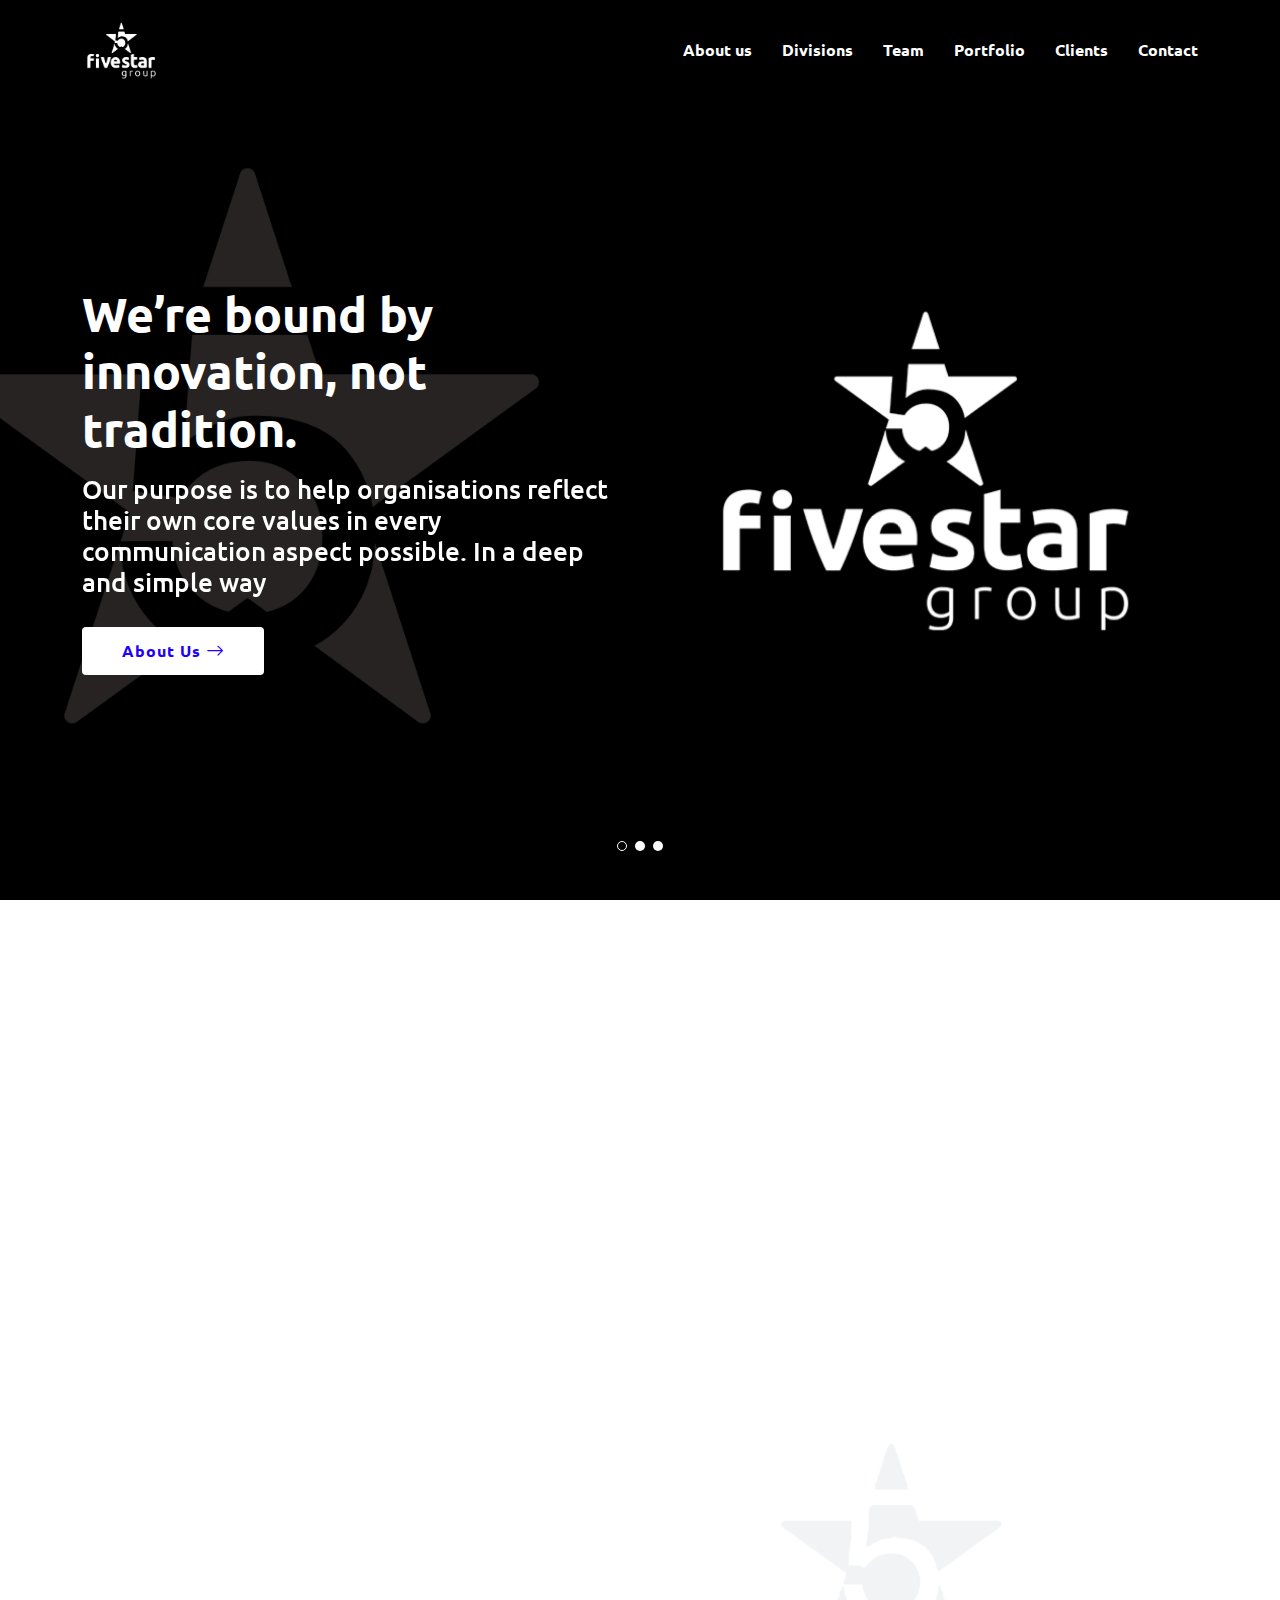
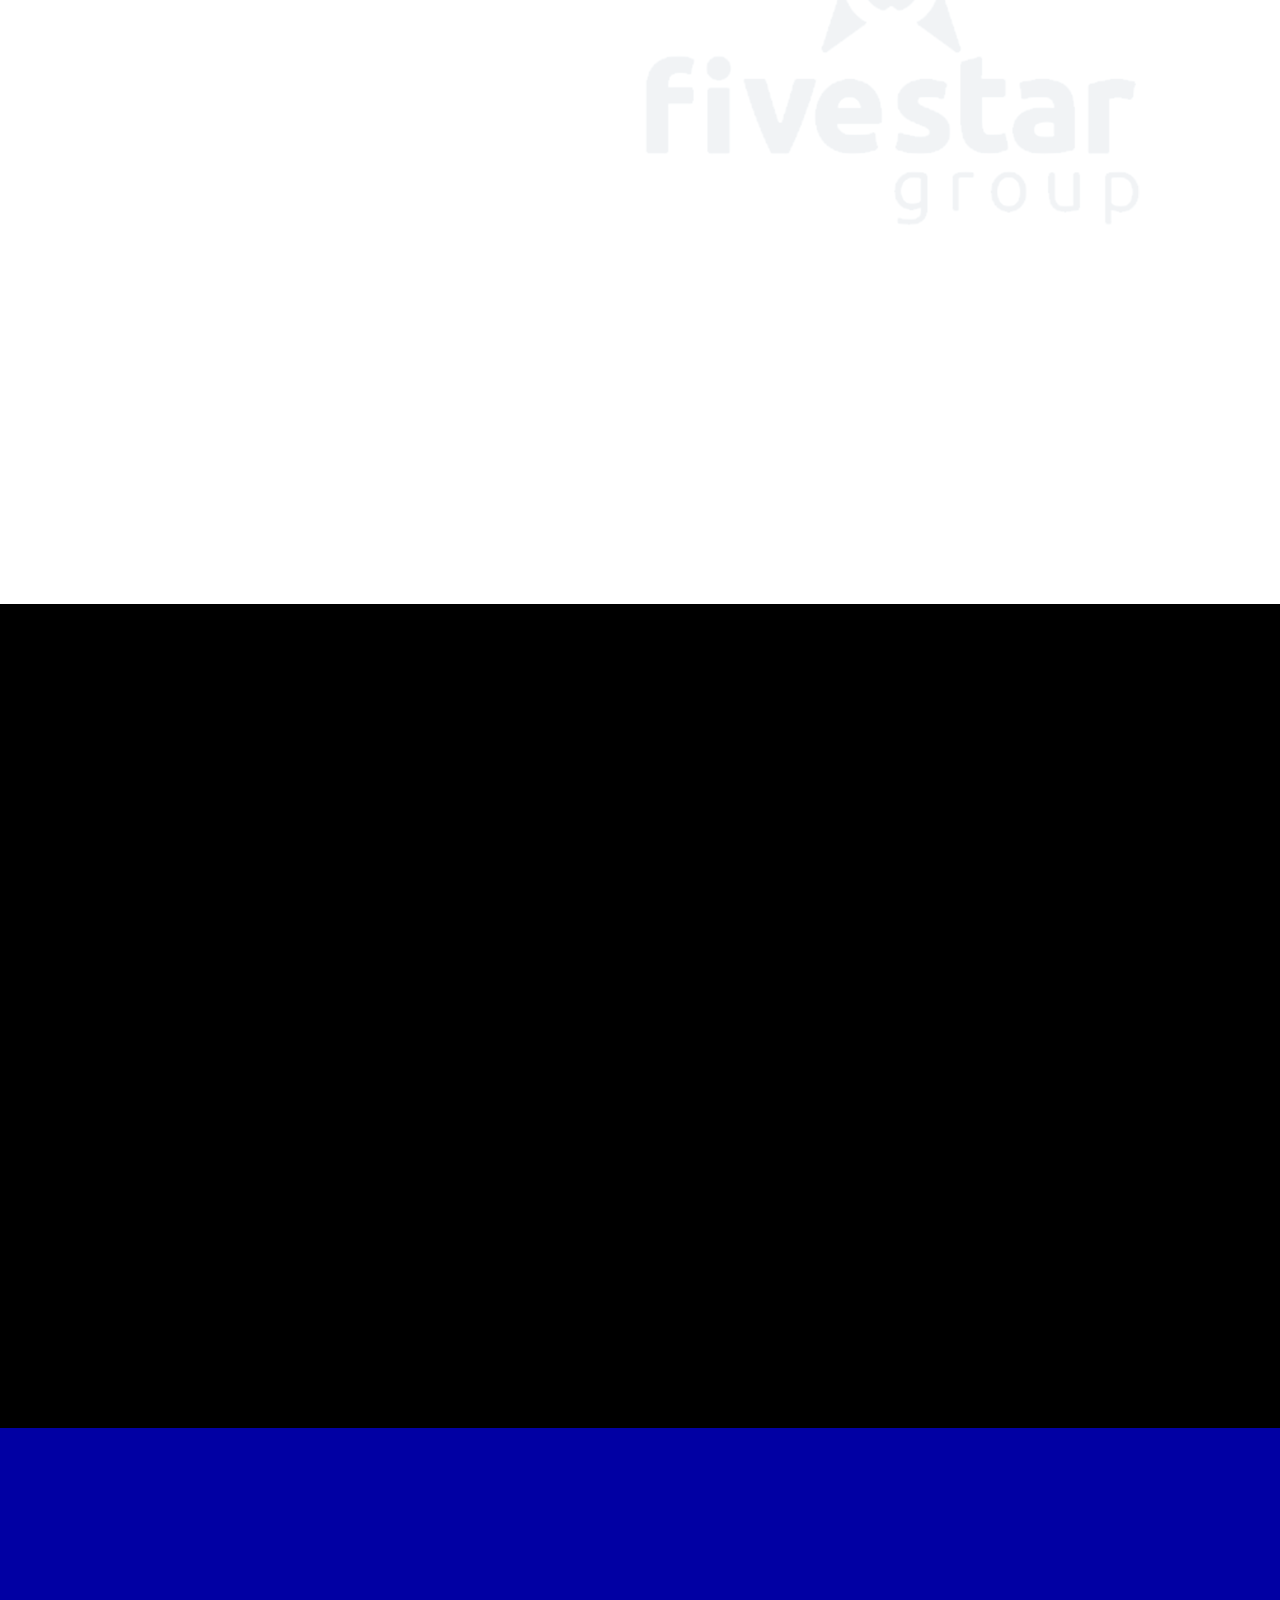
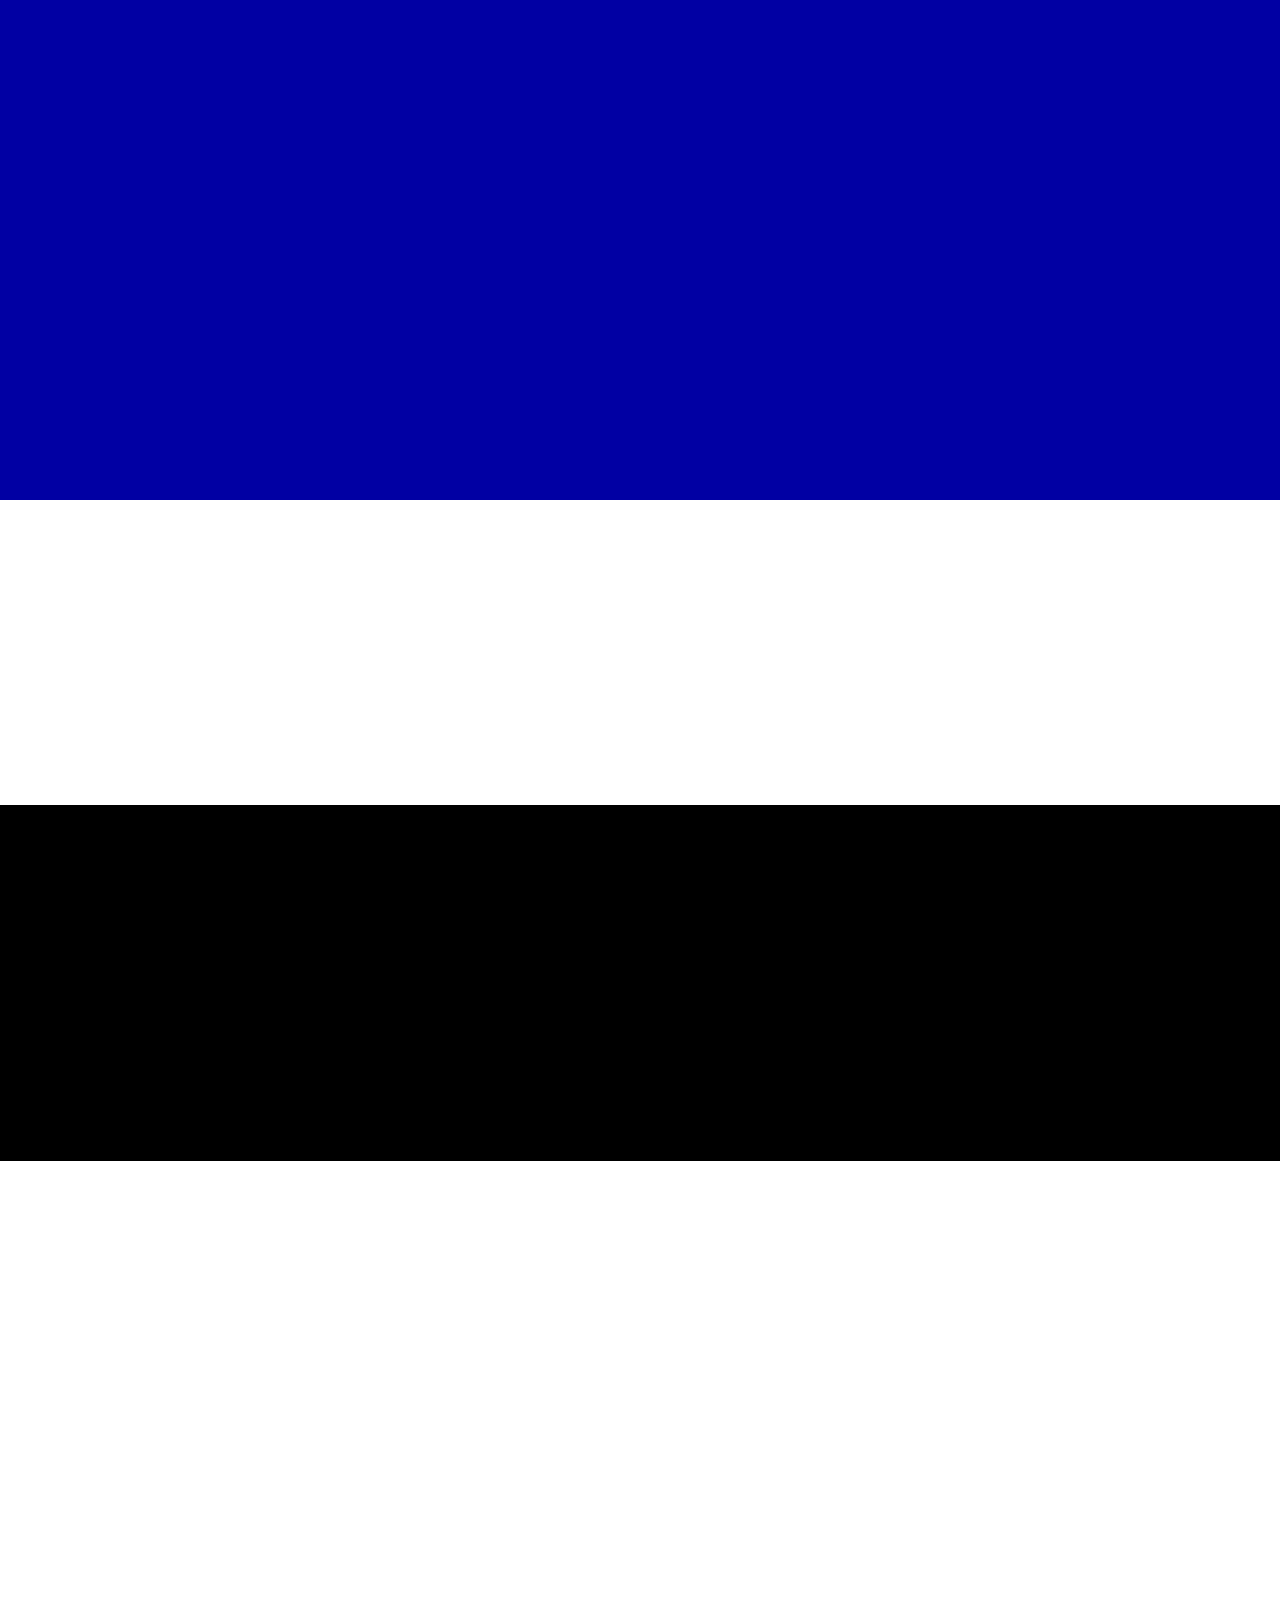
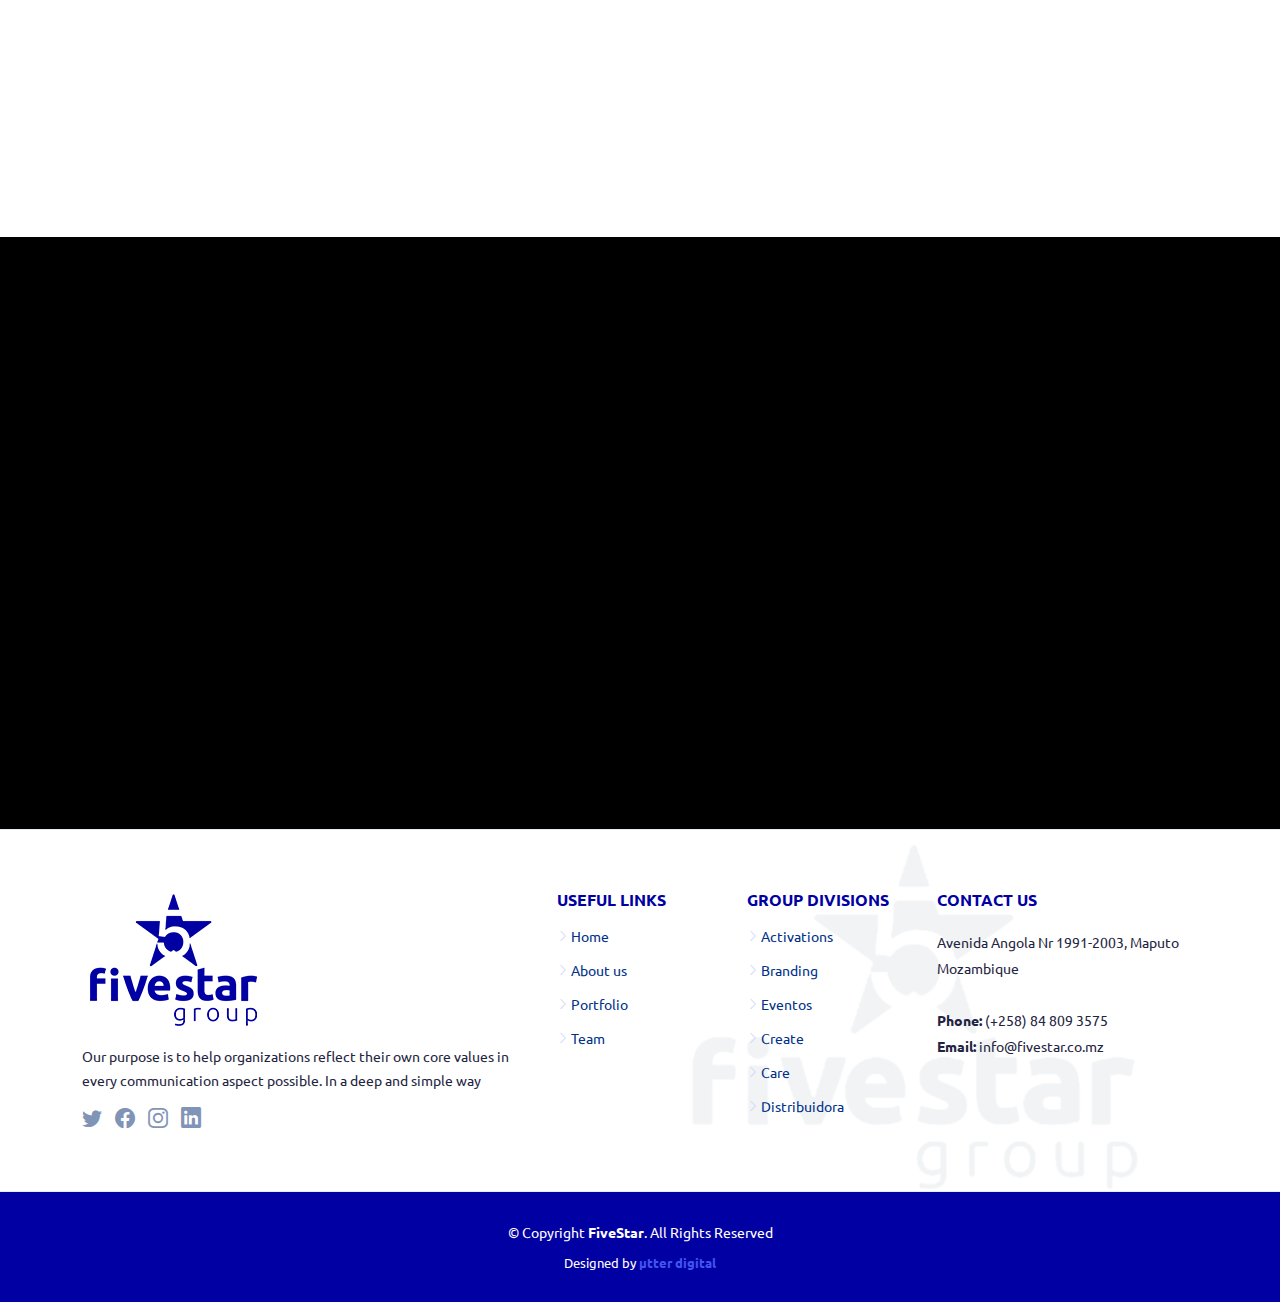
==== commit 911b7db0: "social section - mobile" ====
--- a/index.html
+++ b/index.html
@@ -113,7 +113,7 @@
             <nav id="navbar" class="navbar">
                 <ul>
                     <!-- <li><a class="nav-link scrollto active" href="#hero">Home</a></li> -->
-                    <li><a class="nav-link scrollto" href="#about">About</a></li>
+                    <li><a class="nav-link scrollto" href="#about">About us</a></li>
                     <li><a class="nav-link scrollto" href="#divisions">Divisions</a></li>
                     <li><a class="nav-link scrollto" href="#team">Team</a></li>
                     <li><a class="nav-link scrollto" href="#portfolio">Portfolio</a></li>
@@ -265,14 +265,14 @@
 
     <main id="main ">
         <!-- ======= About Section ======= -->
-        <section id="about" class="about ">
+        <section id="about" class="about">
 
             <div class="container " data-aos="fade-up ">
                 <div class="row gx-0 ">
 
                     <div class="col-lg-12 d-flex flex-column justify-content-center class=" row feature-icons " data-aos="fade-up " data-aos-delay="200 ">
                                 <div class="content ">
-                                    <h3>About the Agency <br> <span>_________________</span></h3>
+                                    <h3>About us <br> <span>_________________</span></h3>
 
                                     <p>
                                         The group has investments in different areas and the main focus is to find business opportunities not only in the mozambican market but other markets.
@@ -342,7 +342,7 @@
                 <!-- End About Section -->
 
  <!-- ======= Features Section ======= -->
- <section id="features" class="features ">
+ <section id="features" class="features">
 
     <div class="container " data-aos="fade-up ">
 
@@ -356,25 +356,25 @@
         <!-- / row -->
 
         <!-- Feature Tabs -->
-        <div class="row feture-tabs" data-aos="fade-up">
+        <div class="row feture-tabs " data-aos="fade-up ">
             <div class="col-lg-12 ">
-                <h3 style="color: #0100a3;">OUR FOOT PRINT</h3>
+                <h3 style="color: #0100a3; ">OUR FOOT PRINT</h3>
                 <h4>Currently our group is involved in the folliwing areas of business:</h4>
 
                 <!-- Tabs -->
                 <ul class="nav nav-pills mb-3">
                     <li>
-                        <a class="nav-link active " data-bs-toggle="pill" href="#tab1">Moçambique</a>
+                        <a class="nav-link active" data-bs-toggle="pill" href="#tab1">Moçambique</a>
                     </li>
                     <li>
-                        <a class="nav-link " data-bs-toggle="pill" href="#tab2">Namibia</a>
+                        <a class="nav-link" data-bs-toggle="pill" href="#tab2">Namibia</a>
                     </li>
 
                 </ul>
                 <!-- End Tabs -->
 
                 <!-- Tab Content -->
-                <div class="tab-content ">
+                <div class="tab-content">
 
                     <div class="tab-pane fade show active" id="tab1">
                         <p>We provide services in all 10 provincies of the country with offices located in:</p>
@@ -424,19 +424,19 @@
 
             <div class="col-lg-12 ">
                 <!-- Feature Icons -->
-                <div class="row feature-icons " data-aos="fade-up">
+                <div class="row feature-icons" data-aos="fade-up">
                     <h3> Why Choose Us?</h3>
 
-                    <div class="row ">
-
-                        <!-- <div class="col-xl-4 text-center " data-aos="fade-right " data-aos-delay="100">
+                    <div class="row">
+
+                        <!-- <div class="col-xl-4 text-center" data-aos="fade-right" data-aos-delay="100 ">
 <img src="assets/img/why us.png " class="img-fluid p-4 " alt=" ">
 </div> -->
 
-                        <div class="col-xl-12 d-flex content ">
+                        <div class="col-xl-12 d-flex content">
                             <div class="row align-self-center gy-4">
 
-                                <div class="col-md-6 icon-box " data-aos="fade-up">
+                                <div class="col-md-6 icon-box" data-aos="fade-up">
                                     <i class="ri-team-line "></i>
                                     <div>
                                         <h4>Young team</h4>
@@ -452,7 +452,7 @@
                                     </div>
                                 </div>
 
-                                <div class="col-md-6 icon-box" data-aos="fade-up" data-aos-delay="200 ">
+                                <div class="col-md-6 icon-box" data-aos="fade-up" data-aos-delay="200">
                                     <i class="ri-archive-line "></i>
                                     <div>
                                         <h4>Permanent execution</h4>
@@ -460,7 +460,7 @@
                                     </div>
                                 </div>
 
-                                <div class="col-md-6 icon-box " data-aos="fade-up" data-aos-delay="300">
+                                <div class="col-md-6 icon-box" data-aos="fade-up" data-aos-delay="300">
                                     <i class="ri-money-dollar-circle-line "></i>
                                     <div>
                                         <h4>Value for money</h4>
@@ -469,7 +469,7 @@
                                 </div>
 
                                 <div class="col-md-6 icon-box" data-aos="fade-up" data-aos-delay="400">
-                                    <i class="ri-trophy-line "></i>
+                                    <i class="ri-trophy-line"></i>
                                     <div>
                                         <h4>Leading agency</h4>
                                         <p>We are the leading agancy in Mozambique when it comes to BTL activities running over 2000 promos per month</p>
@@ -500,12 +500,12 @@
 
 
                 <!-- ======= Values Section ======= -->
-                <section id="values " class="values">
-
-                    <div class="container" data-aos="fade-up" id="divisions">
+                <section id="values" class="values ">
+
+                    <div class="container " data-aos="fade-up" id="divisions">
 
                         <header class="section-header">
-                            <h2>Our Gruop Divisions</h2>
+                            <h2>Divisions</h2>
                             <p>The FiveStar group has the following divisions</p>
                         </header>
 
@@ -514,24 +514,24 @@
 
                             <div class="col-lg-4 mt-4 mt-lg-0">
                                 <div class="box " data-aos="fade-up " data-aos-delay="400">
-                                    <a href="divisions/activations.html "><img src="assets/img/fivestar-activations-w.png" class="img-fluid" alt="FiveStar Activations "></a>
+                                    <a href="divisions/activations.html"><img src="assets/img/fivestar-activations-w.png " class="img-fluid " alt="FiveStar Activations "></a>
                                     <!-- <h3>FiveStar Activations</h3> -->
-                                    <p style="text-align: justify; ">FiveStar Activations is our leading Brand Activations Agency. We operate in the market fo over 15 years providing services to some of the largest companies in the market.</p>
-                                </div>
-                            </div>
-
-                            <div class="col-lg-4 mt-4 mt-lg-0">
-                                <div class="box " data-aos="fade-up " data-aos-delay="600">
-                                    <img src="assets/img/fivestar-brading-w.png " class="img-fluid " alt="Fivestar Brading">
+                                    <p style="text-align: justify;">FiveStar Activations is our leading Brand Activations Agency. We operate in the market fo over 15 years providing services to some of the largest companies in the market.</p>
+                                </div>
+                            </div>
+
+                            <div class="col-lg-4 mt-4 mt-lg-0 ">
+                                <div class="box " data-aos="fade-up " data-aos-delay="600 ">
+                                    <img src="assets/img/fivestar-brading-w.png " class="img-fluid " alt="Fivestar Brading ">
                                     <!-- <h3>Fivestar Brading</h3> -->
                                     <p style="text-align: justify; ">Our Branding Division is a key operator in the market when it comes to branding set up. FiveStar Branding is specialized in branding management form branding planning to execution amd storage of the material to our
                                         clients.</p>
                                 </div>
                             </div>
 
-                            <div class="col-lg-4 mt-4 mt-lg-0">
-                                <div class="box " data-aos="fade-up " data-aos-delay="600">
-                                    <img src="assets/img/fivestar-eventos-w.png " class="img-fluid " alt="FiveStar Eventos">
+                            <div class="col-lg-4 mt-4 mt-lg-0 ">
+                                <div class="box " data-aos="fade-up " data-aos-delay="600 ">
+                                    <img src="assets/img/fivestar-eventos-w.png " class="img-fluid " alt="FiveStar Eventos ">
                                     <!-- <h3>FiveStar Eventos</h3> -->
                                     <p style="text-align: justify; ">Our events Divison is resposible for the executions of all our events. We do: Event Concept Development, Event planing & Execution.</p>
                                 </div>
@@ -539,7 +539,7 @@
 
                             <div class="col-lg-4 mt-4 mt-lg-0 ">
                                 <div class="box " data-aos="fade-up " data-aos-delay="600 ">
-                                    <img src="assets/img/fivestar-create-w.png " class="img-fluid " alt="FiveStar Create">
+                                    <img src="assets/img/fivestar-create-w.png " class="img-fluid " alt="FiveStar Create ">
                                     <!-- <h3>Fivestar Create</h3> -->
                                     <p style="text-align: justify; ">The "new kid on the block ". FiveStar Create is our ATL. The agency is responsible "giving life " to our campaigns and support our departments ina all creations from ful projects to simple campaign network</p>
                                 </div>
@@ -547,7 +547,7 @@
 
                             <div class="col-lg-4 mt-4 mt-lg-0 ">
                                 <div class="box " data-aos="fade-up " data-aos-delay="600 ">
-                                    <img src="assets/img/fivestar-care-w.png " class="img-fluid " alt="Fivestar Care">
+                                    <img src="assets/img/fivestar-care-w.png " class="img-fluid " alt="Fivestar Care ">
                                     <!-- <h3>Fivestar Care</h3> -->
                                     <p style="text-align: justify; ">Lorem ipsum dolor sit amet consectetur adipisicing elit. Sequi maxime qui veniam quisquam, maiores nam, necessitatibus, nesciunt deleniti iusto aspernatur natus ut temporibus quam doloribus. Error natus adipisci nulla
                                         harum!.</p>
@@ -575,7 +575,7 @@
 
 
 
-                <section id="portfolio" class="portfolio">
+                <section id="portfolio " class="portfolio ">
 
                     <div class="container " data-aos="fade-up ">
 
@@ -595,7 +595,7 @@
                                             <h4>Events</h4>
                                             <p>Inauguration of the Marracuene CDM</p>
                                             <div class="portfolio-links ">
-                                                <a href="assets/img/portfolio/Inauguracao-CDM-Marracuene.jpg " data-gallery="portfolioGallery " class="portfokio-lightbox " title="Inauguration of the Marracuene CDM"><i class="bi bi-plus "></i></a>
+                                                <a href="assets/img/portfolio/Inauguracao-CDM-Marracuene.jpg " data-gallery="portfolioGallery " class="portfokio-lightbox " title="Inauguration of the Marracuene CDM "><i class="bi bi-plus "></i></a>
                                                 <!-- <a href="# " title="More Details "><i class="bi bi-link "></i></a> -->
                                             </div>
                                         </div>
@@ -609,7 +609,7 @@
                                             <h4>Activations</h4>
                                             <p>Launch of Pressure Budweiser</p>
                                             <div class="portfolio-links ">
-                                                <a href="assets/img/portfolio/Lançamento-da-Budweiser-a-Pressão---Beergarden.jpg " data-gallery="portfolioGallery " class="portfokio-lightbox " title="Launch of Pressure Budweiser"><i class="bi bi-plus "></i></a>
+                                                <a href="assets/img/portfolio/Lançamento-da-Budweiser-a-Pressão---Beergarden.jpg " data-gallery="portfolioGallery " class="portfokio-lightbox " title="Launch of Pressure Budweiser "><i class="bi bi-plus "></i></a>
                                                 <!-- <a href="# " title="More Details "><i class="bi bi-link "></i></a> -->
                                             </div>
                                         </div>
@@ -623,7 +623,7 @@
                                             <h4>Activations</h4>
                                             <p>Unique Wine Restaurant</p>
                                             <div class="portfolio-links ">
-                                                <a href="assets/img/portfolio/Unique-Wine-Restaurant-2.jpg " data-gallery="portfolioGallery " class="portfokio-lightbox " title="Unique Wine Restaurant"><i class="bi bi-plus "></i></a>
+                                                <a href="assets/img/portfolio/Unique-Wine-Restaurant-2.jpg " data-gallery="portfolioGallery " class="portfokio-lightbox " title="Unique Wine Restaurant "><i class="bi bi-plus "></i></a>
                                                 <!-- <a href="# " title="More Details "><i class="bi bi-link "></i></a> -->
                                             </div>
                                         </div>
@@ -636,7 +636,7 @@
                                             <h4>Activations</h4>
                                             <p>Lite Activations</p>
                                             <div class="portfolio-links ">
-                                                <a href="assets/img/portfolio/Lite---activation.jpg " data-gallery="portfolioGallery " class="portfokio-lightbox " title="Lite Activations"><i class="bi bi-plus "></i></a>
+                                                <a href="assets/img/portfolio/Lite---activation.jpg " data-gallery="portfolioGallery " class="portfokio-lightbox " title="Lite Activations "><i class="bi bi-plus "></i></a>
                                                 <!-- <a href="# " title="More Details "><i class="bi bi-link "></i></a> -->
                                             </div>
                                         </div>
@@ -649,7 +649,7 @@
                                             <h4>Events</h4>
                                             <p>Multichoice MediaShow 2021</p>
                                             <div class="portfolio-links ">
-                                                <a href="assets/img/portfolio/Multichoice-Media-Show-2021.jpg " data-gallery="portfolioGallery " class="portfokio-lightbox " title="Multichoice MediaShow 2021"><i class="bi bi-plus "></i></a>
+                                                <a href="assets/img/portfolio/Multichoice-Media-Show-2021.jpg " data-gallery="portfolioGallery " class="portfokio-lightbox " title="Multichoice MediaShow 2021 "><i class="bi bi-plus "></i></a>
                                                 <!-- <a href="# " title="More Details "><i class="bi bi-link "></i></a> -->
                                             </div>
                                         </div>
@@ -662,7 +662,7 @@
                                             <h4>Activations</h4>
                                             <p>Actvations of the brand Dourada</p>
                                             <div class="portfolio-links ">
-                                                <a href="assets/img/portfolio/FSA-dourada1.jpg " data-gallery="portfolioGallery " class="portfokio-lightbox " title="Actvations of the brand Dourada"><i class="bi bi-plus "></i></a>
+                                                <a href="assets/img/portfolio/FSA-dourada1.jpg " data-gallery="portfolioGallery " class="portfokio-lightbox " title="Actvations of the brand Dourada "><i class="bi bi-plus "></i></a>
                                                 <!-- <a href="# " title="More Details "><i class="bi bi-link "></i></a> -->
                                             </div>
                                         </div>
@@ -675,7 +675,7 @@
                                             <h4>Event</h4>
                                             <p>IZZ JAZZ - 1st Edition</p>
                                             <div class="portfolio-links ">
-                                                <a href="assets/img/portfolio/IZZ-Jazz-1-Edição.jpg " data-gallery="portfolioGallery " class="portfokio-lightbox " title="Create "><i class="bi bi-plus "></i></a>
+                                                <a href="assets/img/portfolio/IZZ-Jazz-1-Edição.jpg " data-gallery="portfolioGallery " class="portfokio-lightbox " title="IZZ JAZZ - 1st Edition"><i class="bi bi-plus "></i></a>
                                                 <!-- <a href="# " title="More Details "><i class="bi bi-link "></i></a> -->
                                             </div>
                                         </div>
@@ -688,7 +688,7 @@
                                             <h4>Event</h4>
                                             <p>2M Sunsets-Chillouts</p>
                                             <div class="portfolio-links ">
-                                                <a href="assets/img/portfolio/2M-Sunsets-Chillouts---waterfront.jpg " data-gallery="portfolioGallery " class="portfokio-lightbox " title="IZZ JAZZ - 1st Edition"><i class="bi bi-plus "></i></a>
+                                                <a href="assets/img/portfolio/2M-Sunsets-Chillouts---waterfront.jpg " data-gallery="portfolioGallery " class="portfokio-lightbox " title="2M Sunsets-Chillouts"><i class="bi bi-plus "></i></a>
                                                 <!-- <a href="# " title="More Details "><i class="bi bi-link "></i></a> -->
                                             </div>
                                         </div>
@@ -701,7 +701,7 @@
                                             <h4>Event</h4>
                                             <p>2M Sama Vibes 2020</p>
                                             <div class="portfolio-links ">
-                                                <a href="assets/img/portfolio/2M-summer-vibe2020-1.jpg " data-gallery="portfolioGallery " class="portfokio-lightbox " title="2M Sama Vibes 2020"><i class="bi bi-plus "></i></a>
+                                                <a href="assets/img/portfolio/2M-summer-vibe2020-1.jpg " data-gallery="portfolioGallery " class="portfokio-lightbox " title="2M Sama Vibes 2020 "><i class="bi bi-plus "></i></a>
                                                 <!-- <a href="# " title="More Details "><i class="bi bi-link "></i></a> -->
                                             </div>
                                         </div>
@@ -714,7 +714,7 @@
                                             <h4>Activation</h4>
                                             <p>DSTV Formula 1 Experience</p>
                                             <div class="portfolio-links ">
-                                                <a href="assets/img/portfolio/FSE-DSTVF1-2.jpg " data-gallery="portfolioGallery " class="portfokio-lightbox " title="DSTV Formula 1 Experience"><i class="bi bi-plus "></i></a>
+                                                <a href="assets/img/portfolio/FSE-DSTVF1-2.jpg " data-gallery="portfolioGallery " class="portfokio-lightbox " title="DSTV Formula 1 Experience "><i class="bi bi-plus "></i></a>
                                                 <!-- <a href="# " title="More Details "><i class="bi bi-link "></i></a> -->
                                             </div>
                                         </div>
@@ -727,7 +727,7 @@
                                             <h4>Activations</h4>
                                             <p>Mamingue Magic</p>
                                             <div class="portfolio-links ">
-                                                <a href="assets/img/portfolio/FSA-MamingueMagic1.jpg " data-gallery="portfolioGallery " class="portfokio-lightbox " title="Mamingue Magic-Activations"><i class="bi bi-plus "></i></a>
+                                                <a href="assets/img/portfolio/FSA-MamingueMagic1.jpg " data-gallery="portfolioGallery " class="portfokio-lightbox " title="Mamingue Magic-Activations "><i class="bi bi-plus "></i></a>
                                                 <!-- <a href="# " title="More Details "><i class="bi bi-link "></i></a> -->
                                             </div>
                                         </div>
@@ -741,7 +741,7 @@
                                             <h4>Events</h4>
                                             <p>Caravana Budweiser</p>
                                             <div class="portfolio-links ">
-                                                <a href="assets/img/portfolio/FSE-Caravana2.jpg " data-gallery="portfolioGallery " class="portfokio-lightbox " title="Caravana Budweiser"><i class="bi bi-plus "></i></a>
+                                                <a href="assets/img/portfolio/FSE-Caravana2.jpg " data-gallery="portfolioGallery " class="portfokio-lightbox " title="Caravana Budweiser "><i class="bi bi-plus "></i></a>
                                                 <!-- <a href="# " title="More Details "><i class="bi bi-link "></i></a> -->
                                             </div>
                                         </div>
@@ -754,7 +754,7 @@
                                             <h4>Activations</h4>
                                             <p>Nivea Activations</p>
                                             <div class="portfolio-links ">
-                                                <a href="assets/img/portfolio/nivea-activação.jpg " data-gallery="portfolioGallery " class="portfokio-lightbox " title="Nivea Activations"><i class="bi bi-plus "></i></a>
+                                                <a href="assets/img/portfolio/nivea-activação.jpg " data-gallery="portfolioGallery " class="portfokio-lightbox " title="Nivea Activations "><i class="bi bi-plus "></i></a>
                                                 <!-- <a href="# " title="More Details "><i class="bi bi-link "></i></a> -->
                                             </div>
                                         </div>
@@ -767,7 +767,7 @@
                                             <h4>Activations</h4>
                                             <p>Imperial Blue Activations</p>
                                             <div class="portfolio-links ">
-                                                <a href="assets/img/portfolio/imperial-blue-activation.jpg " data-gallery="portfolioGallery " class="portfokio-lightbox " title="Imperial Blue Activations"><i class="bi bi-plus "></i></a>
+                                                <a href="assets/img/portfolio/imperial-blue-activation.jpg " data-gallery="portfolioGallery " class="portfokio-lightbox " title="Imperial Blue Activations "><i class="bi bi-plus "></i></a>
                                                 <!-- <a href="# " title="More Details "><i class="bi bi-link "></i></a> -->
                                             </div>
                                         </div>
@@ -780,7 +780,7 @@
                                             <h4>Create</h4>
                                             <p>Lite Quarty Show</p>
                                             <div class="portfolio-links ">
-                                                <a href="assets/img/portfolio/lite-quarty-show-2.jpg " data-gallery="portfolioGallery " class="portfokio-lightbox " title="Lite Quarty Show"><i class="bi bi-plus "></i></a>
+                                                <a href="assets/img/portfolio/lite-quarty-show-2.jpg " data-gallery="portfolioGallery " class="portfokio-lightbox " title="Lite Quarty Show "><i class="bi bi-plus "></i></a>
                                                 <!-- <a href="# " title="More Details "><i class="bi bi-link "></i></a> -->
                                             </div>
                                         </div>
@@ -807,16 +807,16 @@
                 <!-- ======= Clients Section ======= -->
                 <section id="clients" class="clients">
 
-                    <div class="container " data-aos="fade-up ">
-
-                        <header class="section-header ">
-                            <h2 style="color: #000; ">Clients</h2>
-                            <p>Some Of Our top Clients</p>
-                        </header>s
-
-
-
-                        <div class="clients-slider swiper-container ">
+                    <div class="container" data-aos="fade-up">
+
+                        <header class="section-header">
+                            <h2 style="color: #000;">Clients</h2>
+                            <p>Some of our top clients</p>
+                        </header>
+
+
+
+                        <div class="clients-slider swiper-container">
                             <div class="swiper-wrapper align-items-center ">
                                 <div class="swiper-slide "><img src="assets/img/clients/client-1.png "  alt=" "></div>
                                 <div class="swiper-slide "><img src="assets/img/clients/client-2.png " alt=" "></div>
@@ -841,7 +841,7 @@
 
                     <div class="container " data-aos="fade-up">
 
-                        <header class="section-header ">
+                        <header class="section-header">
                             <h2>Team</h2>
                             <p>Our hard working team</p>
                         </header>
@@ -849,7 +849,7 @@
                         
                             <div class="section-header ">
                                 <br>
-                                <a href="team.html " class="btn-team ">See our team</a>
+                                <a href="team.html" class="btn-team">See our team</a>
                             </div>
                         
                     </div>
@@ -857,14 +857,14 @@
 
 
                 <!-- End Clients Section -->
-                <section id="page-work" class="section" style="margin-top: 0px; ">
-                    <div class="my-work-container ">
+                <section id="page-work" class="section " style="margin-top: 0px; ">
+                    <div class="container " data-aos="fade-up ">
                         <header class="section-header ">
                             <h2 style="color: #000; ">Social Media</h2>
                             <p>Feed</p>
                         </header>
         
-                        <div style="padding: 0% 50px; "> 
+                        <div  class="social"> 
                             <aside class="col-lg-4 " style="float: left; padding: 10px; ">
                                 <blockquote class="instagram-media " data-instgrm-captioned data-instgrm-permalink="https://www.instagram.com/p/CUehI-aLn0Y/?utm_source=ig_embed&amp;utm_campaign=loading " data-instgrm-version="14 " style=" background:#FFF;
                         border:0; border-radius:3px; box-shadow:0 0 1px 0 rgba(0,0,0,0.5),0 1px 10px 0 rgba(0,0,0,0.15); margin: 1px; max-width:540px; min-width:326px; padding:0; width:99.375%; width:-webkit-calc(100% - 2px); width:calc(100% - 2px);
@@ -973,7 +973,7 @@
                 <!-- ======= Contact Section ======= -->
                 <section id="contact" class="contact">
 
-                        <div class="container " data-aos="fade-up">
+                        <div class="container " data-aos="fade-up ">
 
                             <header class="section-header">
                                 <h2>Contact</h2>
@@ -1061,11 +1061,11 @@
     <!-- End #main -->
 
     <!-- ======= Footer ======= -->
-    <footer id="footer " class="footer ">
-
-
-
-        <div class="footer-top ">
+    <footer id="footer" class="footer">
+
+
+
+        <div class="footer-top">
             <div class="container ">
                 <div class="row gy-4 ">
                     <div class="col-lg-5 col-md-12 footer-info ">
@@ -1098,12 +1098,12 @@
                         <h4>Group Divisions</h4>
                         <ul>
                             <li><i class="bi bi-chevron-right "></i> <a href="divisions/activations.html ">Activations</a></li>
-                            <li><i class="bi bi-chevron-right "></i> <a href="divisions/branding.html ">Branding</a></li>
-                            <li><i class="bi bi-chevron-right "></i> <a href="divisions/eventos.html ">Eventos</a></li>
-
-                            <li><i class="bi bi-chevron-right "></i> <a href="divisions/create.html ">Create</a></li>
-                            <li><i class="bi bi-chevron-right "></i> <a href="divisions/care.html ">Care</a></li>
-                            <li><i class="bi bi-chevron-right "></i> <a href="# ">Distribuidora</a></li>
+                            <li><i class="bi bi-chevron-right "></i> <a href="#">Branding</a></li>
+                            <li><i class="bi bi-chevron-right "></i> <a href="#">Eventos</a></li>
+
+                            <li><i class="bi bi-chevron-right "></i> <a href="#">Create</a></li>
+                            <li><i class="bi bi-chevron-right "></i> <a href="#">Care</a></li>
+                            <li><i class="bi bi-chevron-right "></i> <a href="#">Distribuidora</a></li>
                         </ul>
                     </div>
 
@@ -1126,7 +1126,7 @@
             </div>
             <div class="credits ">
 
-                Designed by <a href="http://www.utterdigitalhub.com/ " target="_blank "><strong>μtter digital</strong></a>
+                Designed by <a href="http://www.utterdigitalhub.com/ " target="_blank"><strong>μtter digital</strong></a>
             </div>
         </div>
     </footer>
@@ -1138,7 +1138,7 @@
 
 
     <!-- Swiper JS -->
-    <script src="https://unpkg.com/swiper/swiper-bundle.min.js "></script>
+    <script src="https://unpkg.com/swiper/swiper-bundle.min.js"></script>
 
     <!-- Initialize Swiper -->
     <script>
--- a/assets/css/style.css
+++ b/assets/css/style.css
@@ -802,9 +802,16 @@
     margin-bottom: 10px;
 }
 
+.social {
+    padding: 0% 50px;
+}
+
 @media (max-width: 768px) {
     .features .feture-tabs h3 {
         font-size: 28px;
+    }
+    .social {
+        margin: 20px;
     }
 }
 
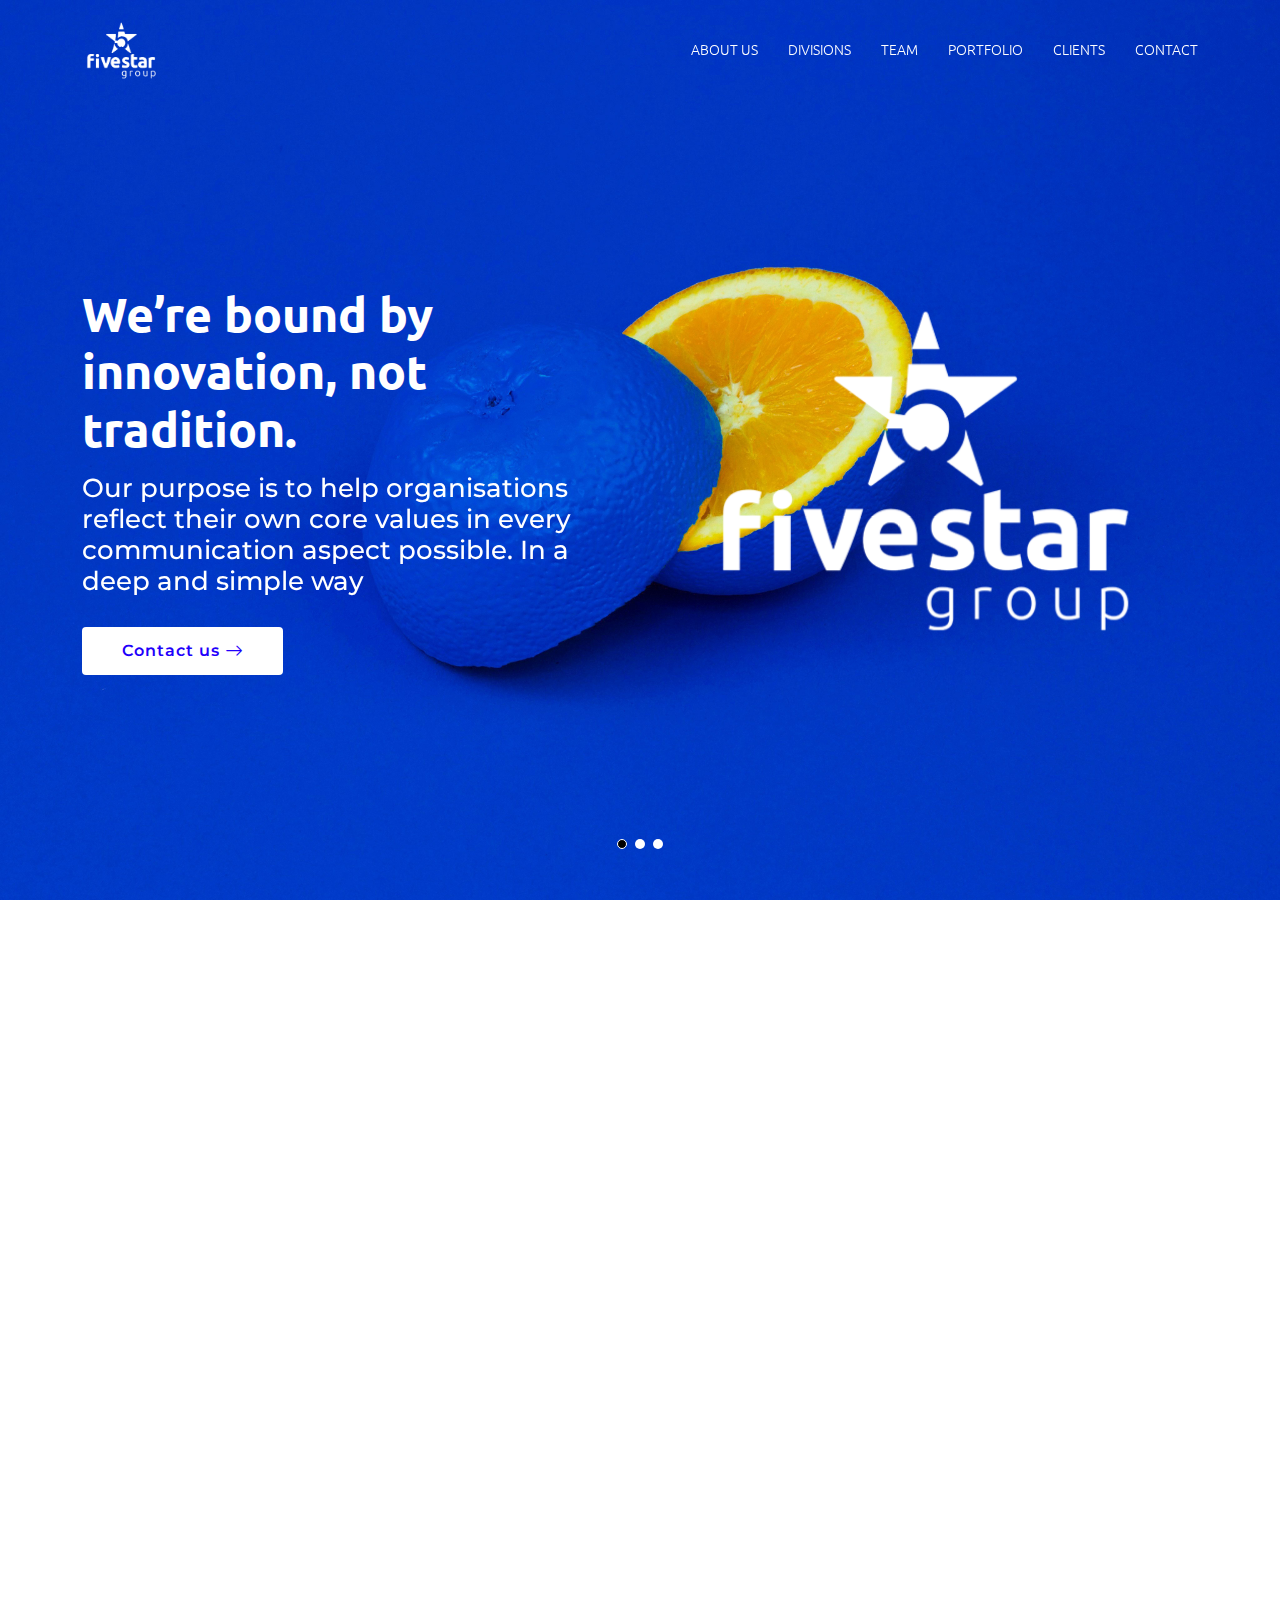
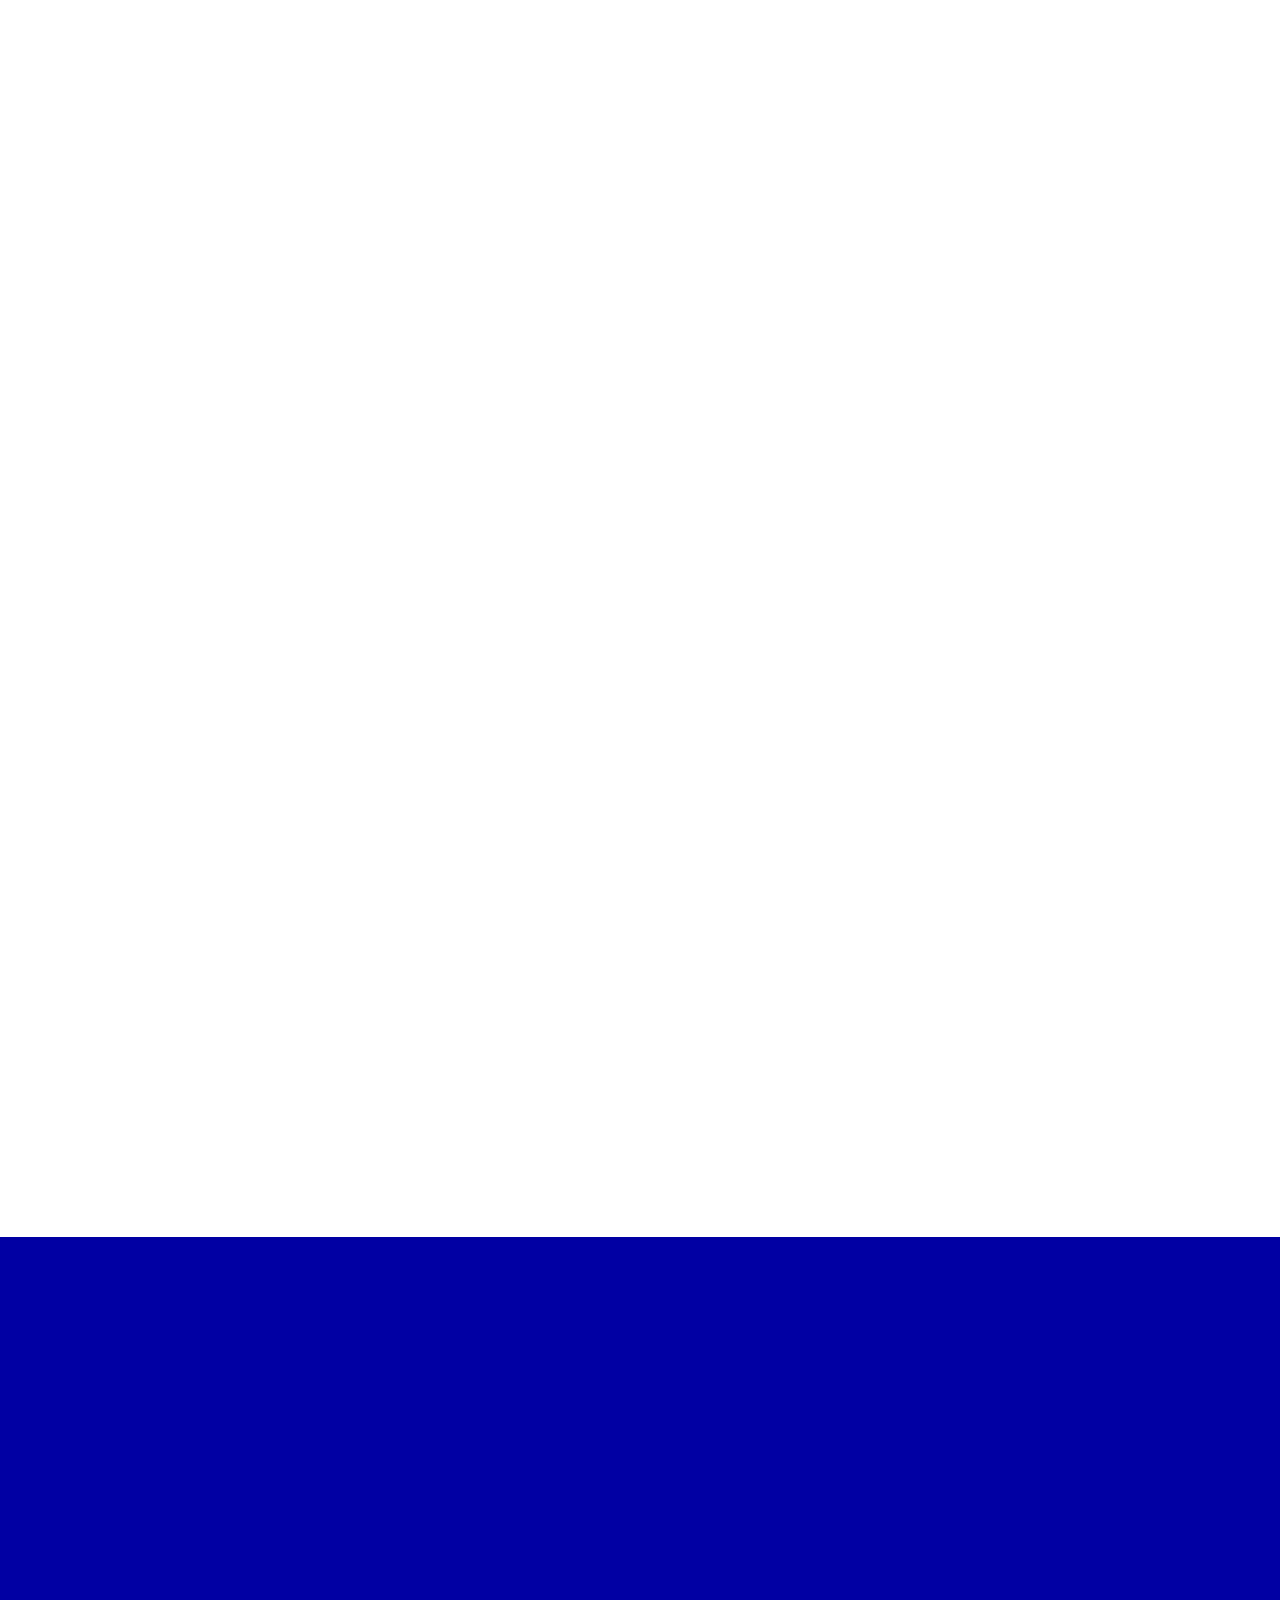
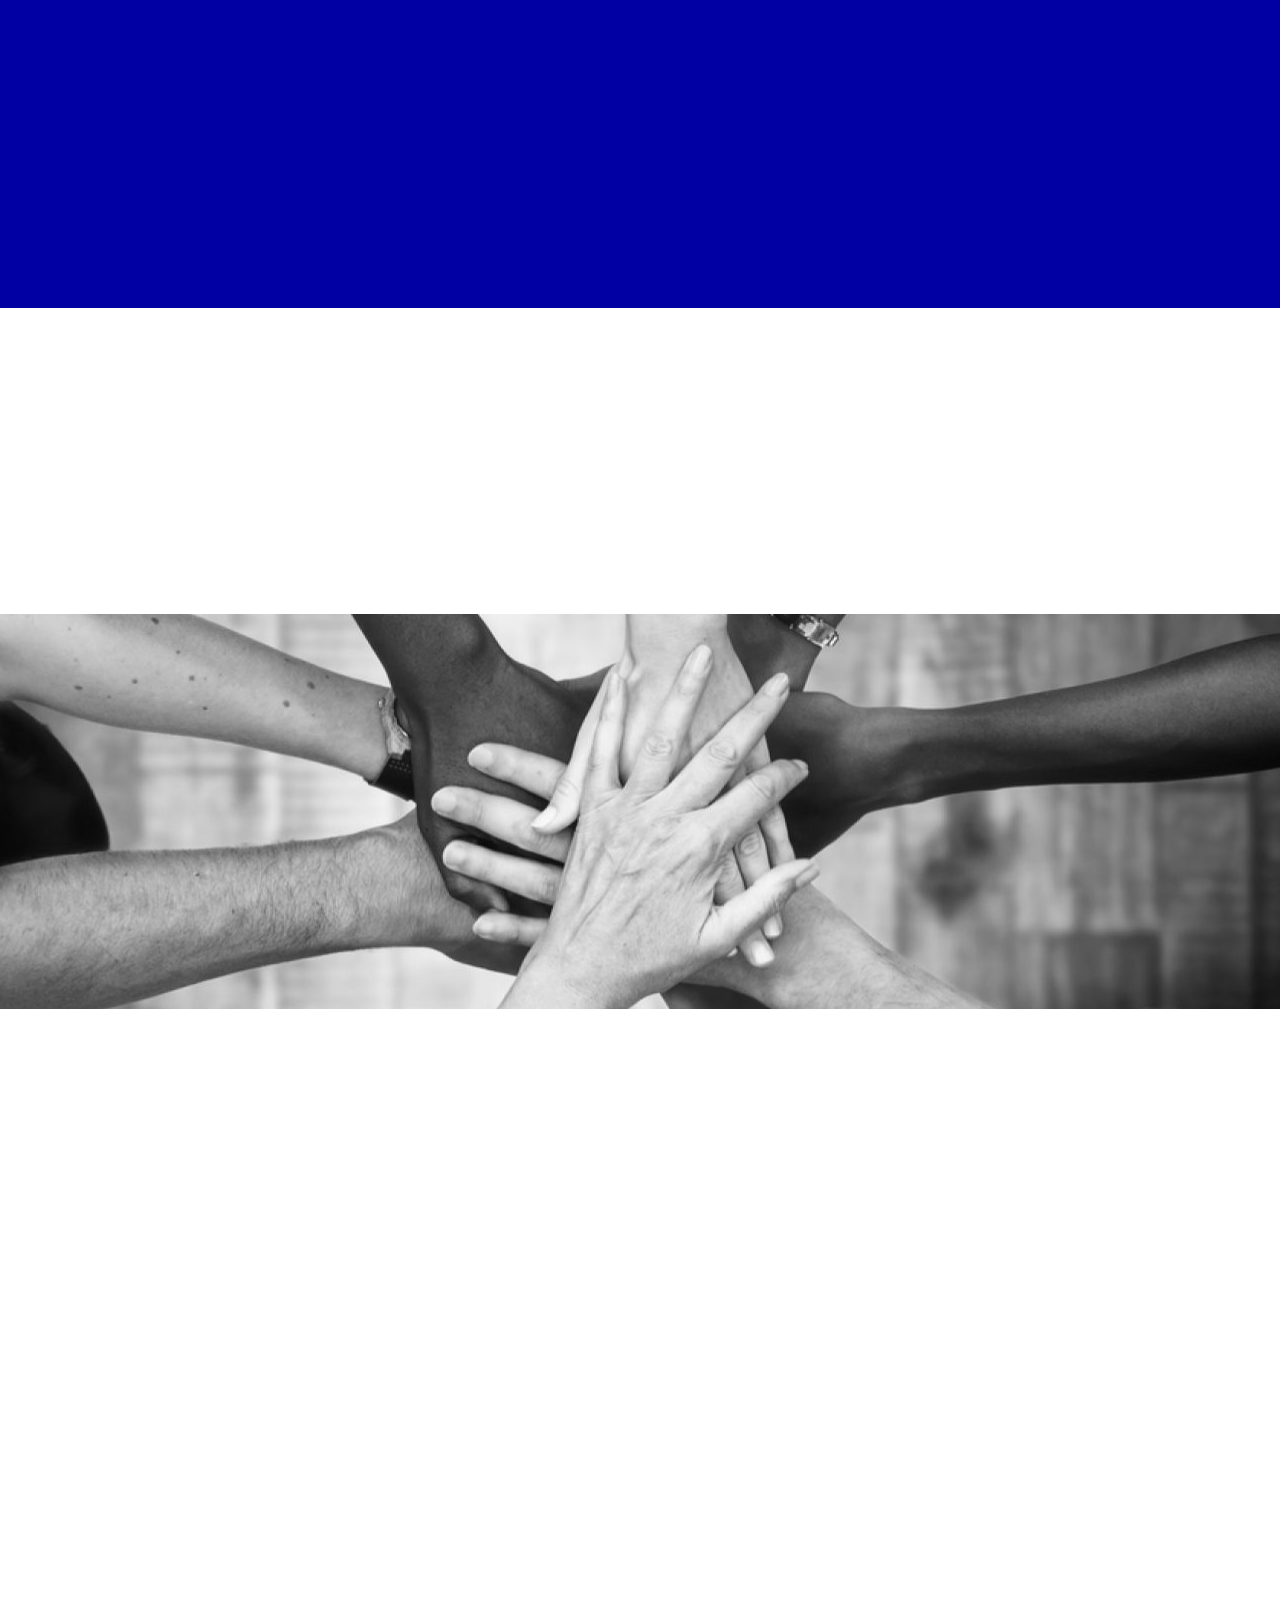
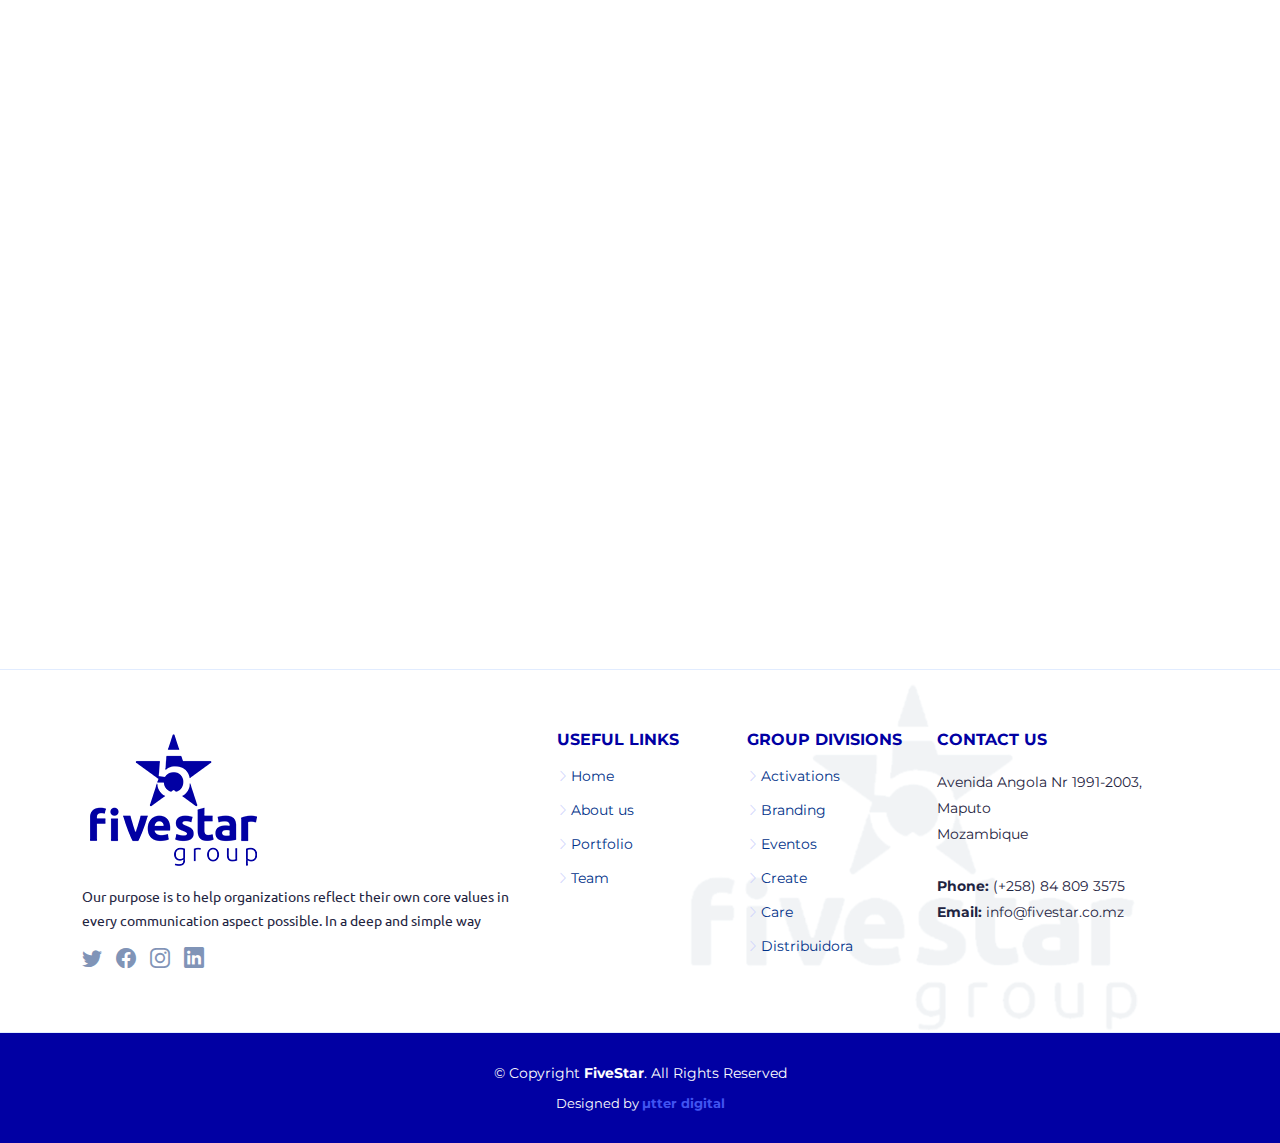
==== commit 1917e50f: "alter about, division, etc" ====
--- a/index.html
+++ b/index.html
@@ -21,6 +21,7 @@
     rel="stylesheet"> -->
 
     <link rel="stylesheet" type="text/css" href="http://fonts.googleapis.com/css?family=Ubuntu:regular,bold&subset=Latin">
+    <link href='https://fonts.googleapis.com/css?family=Montserrat' rel='stylesheet'>
 
 
     <link rel="stylesheet" href="https://cdnjs.cloudflare.com/ajax/libs/font-awesome/4.7.0/css/font-awesome.min.css">
@@ -161,7 +162,7 @@
             <div class="swiper-slide">
 
                 <!-- ======= Hero Section ======= -->
-                <section id="hero" class="hero d-flex align-items-center" style="background: url(assets/img/hero-bg-4.png) top center no-repeat;  background-size: cover; background-color: #000; width: 100%; height: 100%;">
+                <section id="hero" class="hero d-flex align-items-center" style="background: url(assets/img/-blue_background-orange_fruit.jpg) top center no-repeat;  background-size: cover; background-color: #000; width: 100%; height: 100%;">
 
                     <div class="container">
                         <div class="row">
@@ -170,8 +171,8 @@
                                 <h2 data-aos="fade-up " data-aos-delay="400 ">Our purpose is to help organisations reﬂect their own core values in every communication aspect possible. In a deep and simple way</h2>
                                 <div data-aos="fade-up " data-aos-delay="600 ">
                                     <div class="text-center text-lg-start ">
-                                        <a href="#about" class="btn-get-started scrollto d-inline-flex align-items-center justify-content-center align-self-center ">
-                                            <span> About Us</span>
+                                        <a href="#contact" class="btn-get-started scrollto d-inline-flex align-items-center justify-content-center align-self-center ">
+                                            <span> Contact us</span>
                                             <i class="bi bi-arrow-right "></i>
                                         </a>
                                     </div>
@@ -203,7 +204,7 @@
                         <div class="row ">
                             <div class="col-lg-6 d-flex flex-column justify-content-center ">
                                 <h1 data-aos="fade-up " style="background-color: rgba(0, 0, 0, 0.4); padding: 10px;">Activation of the brand "Dourada"</h1>
-                                <h2 data-aos="fade-up " data-aos-delay="400 " style="background-color: rgba(0, 0, 0, 0.4); padding: 10px;">We have several strategies to offer your audience incredible experiences from your brandy</h2>
+                                <h2 data-aos="fade-up " data-aos-delay="400 " style="background-color: rgba(0, 0, 0, 0.4); padding: 10px;">We have several strategies to offer your audience incredible experiences from your brand</h2>
                                 <div data-aos="fade-up " data-aos-delay="600 ">
                                     <div class="text-center text-lg-start ">
                                         <a href="https://www.instagram.com/p/CZqvIFYorh9/?utm_source=ig_web_copy_link" class="btn-get-started scrollto d-inline-flex align-items-center justify-content-center align-self-center " target="_blank">
@@ -270,608 +271,672 @@
             <div class="container " data-aos="fade-up ">
                 <div class="row gx-0 ">
 
-                    <div class="col-lg-12 d-flex flex-column justify-content-center class=" row feature-icons " data-aos="fade-up " data-aos-delay="200 ">
-                                <div class="content ">
-                                    <h3>About us <br> <span>_________________</span></h3>
-
-                                    <p>
+                    <div class="col-lg-12" class=" row feature-icons " data-aos="fade-up " data-aos-delay="200 ">
+                        <div class="content ">
+                            <h3>About us <br> <span>_________________</span></h3>
+                            <p>Fivestar Group was created in 2019 as part of our expansion project.</p>
+                            <p>With vast experience in the mozambican market, the group hires a young and professional team on a national level mostly through its Brand Activations Division, guaranteeing year-round projects’ execution, as well as serving
+                                and delivering value for money across its stakeholders relationships.</p>
+
+                            <!-- <p>
                                         The group has investments in different areas and the main focus is to find business opportunities not only in the mozambican market but other markets.
-                                    </p>
-
-                                    <!-- ======= Counts Section ======= -->
-                                    <section id="counts " class="counts ">
-                                        <div class="container " data-aos="fade-up ">
-
-                                            <div class="row gy-4 ">
-
-
-                                                <div class="col-lg-3 col-md-6 ">
-                                                    <div class="count-box ">
-                                                        <i class="bi bi-journal-richtext " style="color: #ffffff; "></i>
-                                                        <div>
-                                                            <span data-purecounter-start="0 " data-purecounter-end="1463 " data-purecounter-duration="1 " class="purecounter "></span>
-                                                            <p>Closed Projects </p>
+                                    </p> -->
+
+
+
+
+
+
+
+                            <section id="features " class="features ">
+
+                                <div class="container " data-aos="fade-up ">
+                                    <div class="col-lg-12 ">
+                                        <!-- Feature Icons -->
+                                        <div class="row feature-icons " data-aos="fade-up ">
+                                            <h3> Why Choose Us?</h3>
+
+
+
+                                            <div class="row ">
+
+
+
+
+                                                <!-- <div class="col-xl-4 text-center " data-aos="fade-right " data-aos-delay="100 " style="background-color: #FFF; ">
+                                                    <img src="assets/img/Why-choose-us.gif " class="img-fluid p-4 " alt=" ">
+                                                    <img src="assets/img/image_processing20200210-10615-18y3u4x.gif " class="img-fluid p-4 " alt=" ">
+                                                </div> -->
+
+                                                <div class="col-xl-12 d-flex content ">
+                                                    <div class="row align-self-center gy-4 ">
+
+
+
+                                                        <div class="col-md-4 icon-box " data-aos="fade-up ">
+                                                            <i class="ri-trophy-line "></i>
+                                                            <div>
+                                                                <h4>Leading agency</h4>
+                                                                <p>We are the leading agancy in Mozambique</p>
+
+                                                            </div>
                                                         </div>
+
+                                                        <div class="col-md-4 icon-box " data-aos="fade-up " data-aos-delay="100 ">
+                                                            <i class="ri-calendar-line "></i>
+                                                            <div>
+                                                                <h4>Experience</h4>
+                                                                <p>Experienced team with 15 years in the Moz market.</p>
+                                                            </div>
+                                                        </div>
+
+                                                        <div class="col-md-4 icon-box " data-aos="fade-up " data-aos-delay="200 ">
+                                                            <i class="ri-archive-line "></i>
+                                                            <div>
+                                                                <h4>Permanent execution</h4>
+                                                                <p>Permanent execution during all years guaranted.</p>
+                                                            </div>
+                                                        </div>
+
+                                                        <!-- <div class="col-md-4 icon-box " data-aos="fade-up " data-aos-delay="300 ">
+                                                            <i class="ri-money-dollar-circle-line "></i>
+                                                            <div>
+                                                                <h4>Value for money</h4>
+                                                                <p>We have a Value for money</p>
+                                                            </div>
+                                                        </div>
+
+                                                        <div class="col-md-4 icon-box " data-aos="fade-up " data-aos-delay="400 ">
+                                                            <i class="ri-trophy-line "></i>
+                                                            <div>
+                                                                <h4>Leading agency</h4>
+                                                                <p>We are the leading agancy in Mozambique when it comes to BTL activities running over 2000 promos per month.</p>
+                                                            </div>
+                                                        </div> -->
+
+
+
                                                     </div>
                                                 </div>
 
-                                                <div class="col-lg-3 col-md-6 ">
-                                                    <div class="count-box ">
-                                                        <i class="bi bi-people " style="color: #ffffff; "></i>
-                                                        <div>
-                                                            <span data-purecounter-start="0 " data-purecounter-end="25 " data-purecounter-duration="1 " class="purecounter "></span>
-                                                            <p>Hard Workers</p>
+
+
+
+
+
+                                            </div>
+
+                                            <!-- ======= Counts Section ======= -->
+                                            <section id="counts" class="counts">
+                                                <div class="container " data-aos="fade-up ">
+
+                                                    <div class="row gy-4 ">
+
+
+
+
+                                                        <div class="col-lg-3 col-md-6 ">
+                                                            <div class="count-box ">
+                                                                <i class="bi bi-calendar " style="color: #ffffff; "></i>
+                                                                <div>
+                                                                    <span data-purecounter-start="0 " data-purecounter-end="15 " data-purecounter-duration="1 " class="purecounter "></span>
+                                                                    <p>Years of expertise</p>
+                                                                </div>
+                                                            </div>
                                                         </div>
+
+
+                                                        <div class="col-lg-3 col-md-6 ">
+                                                            <div class="count-box ">
+                                                                <i class="bi bi-box "></i>
+                                                                <div>
+                                                                    <span data-purecounter-start="0 " data-purecounter-end="2000 " data-purecounter-duration="1 " class="purecounter "></span>
+                                                                    <p>Monthly promos</p>
+                                                                </div>
+                                                            </div>
+                                                        </div>
+
+                                                        <div class="col-lg-3 col-md-6 ">
+                                                            <div class="count-box ">
+                                                                <i class="bi bi-bi-people " style="color: #ffffff; "></i>
+                                                                <div>
+                                                                    <span data-purecounter-start="0 " data-purecounter-end="500 " data-purecounter-duration="1 " class="purecounter "></span>
+                                                                    <p>Hard workers </p>
+                                                                </div>
+                                                            </div>
+                                                        </div>
+
+                                                        <div class="col-lg-3 col-md-6 ">
+                                                            <div class="count-box ">
+                                                                <i class="bi bi-emoji-smile " style="color: #ffffff; "></i>
+                                                                <div>
+                                                                    <span data-purecounter-start="0 " data-purecounter-end="800 " data-purecounter-duration="1 " class="purecounter "></span>
+                                                                    <p>Happy clients </p>
+                                                                </div>
+                                                            </div>
+                                                        </div>
+
+
+
+
+
                                                     </div>
+
                                                 </div>
-
-
-                                                <div class="col-lg-3 col-md-6 ">
-                                                    <div class="count-box ">
-                                                        <i class="bi bi-emoji-smile "></i>
-                                                        <div>
-                                                            <span data-purecounter-start="0 " data-purecounter-end="232 " data-purecounter-duration="1 " class="purecounter "></span>
-                                                            <p>Happy Clients</p>
-                                                        </div>
-                                                    </div>
-                                                </div>
-
-                                            </div>
+                                            </section>
+                                            <!-- End Counts Section -->
 
                                         </div>
-                                    </section>
-                                    <!-- End Counts Section -->
-
-
-
-
-
-                                  
-                                   
-                                </div>
-                            </div>
-
-                            <!-- <div class="col-lg-6 d-flex align-items-center " data-aos="zoom-out " data-aos-delay="200 ">
+                                        <!-- End Feature Icons -->
+
+                                    </div>
+
+                                </div>
+                                <!-- End Feature Tabs -->
+
+
+
+                        </div>
+
+                        </section>
+                        <!-- End Features Section -->
+
+
+
+                        <!-- ======= Counts Section ======= -->
+
+
+                    </div>
+                </div>
+
+                <!-- <div class="col-lg-6 d-flex align-items-center " data-aos="zoom-out " data-aos-delay="200 ">
                                 <img src="assets/img/about.jpg " class="img-fluid " alt=" ">
                             </div> -->
 
-                        </div>
-                    </div>
-
-                </section>
-                <!-- End About Section -->
-
- <!-- ======= Features Section ======= -->
- <section id="features" class="features">
-
-    <div class="container " data-aos="fade-up ">
-
-
-
-        <div class="row ">
-
-
-
-        </div>
-        <!-- / row -->
-
-        <!-- Feature Tabs -->
-        <div class="row feture-tabs " data-aos="fade-up ">
-            <div class="col-lg-12 ">
-                <h3 style="color: #0100a3; ">OUR FOOT PRINT</h3>
-                <h4>Currently our group is involved in the folliwing areas of business:</h4>
-
-                <!-- Tabs -->
-                <ul class="nav nav-pills mb-3">
-                    <li>
-                        <a class="nav-link active" data-bs-toggle="pill" href="#tab1">Moçambique</a>
-                    </li>
-                    <li>
-                        <a class="nav-link" data-bs-toggle="pill" href="#tab2">Namibia</a>
-                    </li>
-
-                </ul>
-                <!-- End Tabs -->
-
-                <!-- Tab Content -->
-                <div class="tab-content">
-
-                    <div class="tab-pane fade show active" id="tab1">
-                        <p>We provide services in all 10 provincies of the country with offices located in:</p>
-
-                        <table class="table-foot">
-                            <thead>
-                                <tr>
-                                    <th>CITY</th>
-                                    <th>OFFICE</th>
-
-                                </tr>
-                            </thead>
-                            <tbody>
-                                <tr>
-                                    <td>MAPUTO</td>
-                                    <td>South Region Office - Head Office</td>
-
-                                </tr>
-                                <tr>
-                                    <td>BEIRA</td>
-
-                                    <td>Center Region Office</td>
-
-                                </tr>
-                                <tr>
-                                    <td>NAMPULA</td>
-                                    <td>North Region Office</td>
-                                </tr>
-
-                            </tbody>
-                        </table>
-                    </div>
-                    <!-- End Tab 1 Content -->
-
-                    <div class="tab-pane fade show" id="tab2">
-                        <p>In 2019 we started our expansion project setting up a new branch in Namibia.</p>
-                        <p>Our activities were then put on hold due to Covid 19 </p>
-
-                    </div>
-                    <!-- End Tab 2 Content -->
+            </div>
+            </div>
+
+        </section>
+        <!-- End About Section -->
+
+        <!-- ======= Features Section ======= -->
+        <section id="features " class="features ">
+
+            <div class="container " data-aos="fade-up ">
+
+
+
+                <div class="row ">
 
 
 
                 </div>
-
-            </div>
-
-            <div class="col-lg-12 ">
-                <!-- Feature Icons -->
-                <div class="row feature-icons" data-aos="fade-up">
-                    <h3> Why Choose Us?</h3>
-
-                    <div class="row">
-
-                        <!-- <div class="col-xl-4 text-center" data-aos="fade-right" data-aos-delay="100 ">
-<img src="assets/img/why us.png " class="img-fluid p-4 " alt=" ">
-</div> -->
-
-                        <div class="col-xl-12 d-flex content">
-                            <div class="row align-self-center gy-4">
-
-                                <div class="col-md-6 icon-box" data-aos="fade-up">
-                                    <i class="ri-team-line "></i>
-                                    <div>
-                                        <h4>Young team</h4>
-                                        <p>We have a Young team and Profissional team</p>
-                                    </div>
-                                </div>
-
-                                <div class="col-md-6 icon-box" data-aos="fade-up" data-aos-delay="100 ">
-                                    <i class="ri-calendar-line "></i>
-                                    <div>
-                                        <h4>Experience</h4>
-                                        <p>Experienced team with 15 years experience in the Moz market</p>
-                                    </div>
-                                </div>
-
-                                <div class="col-md-6 icon-box" data-aos="fade-up" data-aos-delay="200">
-                                    <i class="ri-archive-line "></i>
-                                    <div>
-                                        <h4>Permanent execution</h4>
-                                        <p>Permanent execution during all years guaranted.</p>
-                                    </div>
-                                </div>
-
-                                <div class="col-md-6 icon-box" data-aos="fade-up" data-aos-delay="300">
-                                    <i class="ri-money-dollar-circle-line "></i>
-                                    <div>
-                                        <h4>Value for money</h4>
-                                        <p>We have a Value for maney</p>
-                                    </div>
-                                </div>
-
-                                <div class="col-md-6 icon-box" data-aos="fade-up" data-aos-delay="400">
-                                    <i class="ri-trophy-line"></i>
-                                    <div>
-                                        <h4>Leading agency</h4>
-                                        <p>We are the leading agancy in Mozambique when it comes to BTL activities running over 2000 promos per month</p>
-                                    </div>
-                                </div>
-
-
-
-                            </div>
-                        </div>
-
-                    </div>
+                <!-- / row -->
+
+                <!-- Feature Tabs -->
+                <div class="row feture-tabs " data-aos="fade-up ">
+                    <div class="col-lg-12 ">
+                        <h3 style="color: #0100a3; ">OUR FOOT PRINT</h3>
+                        <h4>The group has investments in different areas and the main focus is to find business opportunities not only in the mozambican market but other markets</h4>
+
+                        <!-- Tabs -->
+                        <ul class="nav nav-pills mb-3 ">
+                            <li>
+                                <a class="nav-link active " data-bs-toggle="pill " href="#tab1 ">Moçambique</a>
+                            </li>
+                            <li>
+                                <a class="nav-link " data-bs-toggle="pill " href="#tab2 ">Namibia</a>
+                            </li>
+
+                        </ul>
+                        <!-- End Tabs -->
+
+                        <!-- Tab Content -->
+                        <div class="tab-content ">
+
+                            <div class="tab-pane fade show active " id="tab1 ">
+                                <p>We provide services in all 10 provincies of the country with offices located in:</p>
+
+                                <table class="table-foot ">
+                                    <thead>
+                                        <tr>
+                                            <th>CITY</th>
+                                            <th>OFFICE</th>
+
+                                        </tr>
+                                    </thead>
+                                    <tbody>
+                                        <tr>
+                                            <td>MAPUTO</td>
+                                            <td>South Region Office - Head Office</td>
+
+                                        </tr>
+                                        <tr>
+                                            <td>BEIRA</td>
+
+                                            <td>Center Region Office</td>
+
+                                        </tr>
+                                        <tr>
+                                            <td>NAMPULA</td>
+                                            <td>North Region Office</td>
+                                        </tr>
+
+                                    </tbody>
+                                </table>
+                            </div>
+                            <!-- End Tab 1 Content -->
+
+                            <div class="tab-pane fade show " id="tab2 ">
+                                <p>In the same year we have launched our expansion project setting up a new branch in Namibia.
+                                </p>
+                                <p>Albeit, our activities remain on hold until date due to the current COVID-19 regulations. </p>
+
+
+
+
+
+                            </div>
+                            <!-- End Tab 2 Content -->
+
+
+
+                        </div>
+
+                    </div>
+
+
 
                 </div>
-                <!-- End Feature Icons -->
-
-            </div>
-
-        </div>
-        <!-- End Feature Tabs -->
-
-
-
-    </div>
-
-</section>
-<!-- End Features Section -->
-
-
-                <!-- ======= Values Section ======= -->
-                <section id="values" class="values ">
-
-                    <div class="container " data-aos="fade-up" id="divisions">
-
-                        <header class="section-header">
-                            <h2>Divisions</h2>
-                            <p>The FiveStar group has the following divisions</p>
-                        </header>
-
-                        <div class="row">
-
-
-                            <div class="col-lg-4 mt-4 mt-lg-0">
-                                <div class="box " data-aos="fade-up " data-aos-delay="400">
-                                    <a href="divisions/activations.html"><img src="assets/img/fivestar-activations-w.png " class="img-fluid " alt="FiveStar Activations "></a>
-                                    <!-- <h3>FiveStar Activations</h3> -->
-                                    <p style="text-align: justify;">FiveStar Activations is our leading Brand Activations Agency. We operate in the market fo over 15 years providing services to some of the largest companies in the market.</p>
-                                </div>
-                            </div>
-
-                            <div class="col-lg-4 mt-4 mt-lg-0 ">
-                                <div class="box " data-aos="fade-up " data-aos-delay="600 ">
-                                    <img src="assets/img/fivestar-brading-w.png " class="img-fluid " alt="Fivestar Brading ">
-                                    <!-- <h3>Fivestar Brading</h3> -->
-                                    <p style="text-align: justify; ">Our Branding Division is a key operator in the market when it comes to branding set up. FiveStar Branding is specialized in branding management form branding planning to execution amd storage of the material to our
-                                        clients.</p>
-                                </div>
-                            </div>
-
-                            <div class="col-lg-4 mt-4 mt-lg-0 ">
-                                <div class="box " data-aos="fade-up " data-aos-delay="600 ">
-                                    <img src="assets/img/fivestar-eventos-w.png " class="img-fluid " alt="FiveStar Eventos ">
-                                    <!-- <h3>FiveStar Eventos</h3> -->
-                                    <p style="text-align: justify; ">Our events Divison is resposible for the executions of all our events. We do: Event Concept Development, Event planing & Execution.</p>
-                                </div>
-                            </div>
-
-                            <div class="col-lg-4 mt-4 mt-lg-0 ">
-                                <div class="box " data-aos="fade-up " data-aos-delay="600 ">
-                                    <img src="assets/img/fivestar-create-w.png " class="img-fluid " alt="FiveStar Create ">
-                                    <!-- <h3>Fivestar Create</h3> -->
-                                    <p style="text-align: justify; ">The "new kid on the block ". FiveStar Create is our ATL. The agency is responsible "giving life " to our campaigns and support our departments ina all creations from ful projects to simple campaign network</p>
-                                </div>
-                            </div>
-
-                            <div class="col-lg-4 mt-4 mt-lg-0 ">
-                                <div class="box " data-aos="fade-up " data-aos-delay="600 ">
-                                    <img src="assets/img/fivestar-care-w.png " class="img-fluid " alt="Fivestar Care ">
-                                    <!-- <h3>Fivestar Care</h3> -->
-                                    <p style="text-align: justify; ">Lorem ipsum dolor sit amet consectetur adipisicing elit. Sequi maxime qui veniam quisquam, maiores nam, necessitatibus, nesciunt deleniti iusto aspernatur natus ut temporibus quam doloribus. Error natus adipisci nulla
-                                        harum!.</p>
-                                </div>
-                            </div>
-
-                            <div class="col-lg-4 ">
-                                <div class="box " data-aos="fade-up " data-aos-delay="200 ">
-                                    <img src="assets/img/fivestar-distribuidora-w.png " class="img-fluid " alt=" ">
-                                    <!-- <h3>Fivestar Distribuidora</h3> -->
-                                    <p style="text-align: justify; ">The Distribution Company ( FIVESTAR DISTRIBUIDORA) is the "New Kid on the Block " in the group.The company is operating in the Mozambican market and has a portfolium of different types of products from Food to beverages.</p>
-                                </div>
-                            </div>
-
-                        </div>
-
-                    </div>
-
-                </section>
-                <!-- End Values Section -->
-
-
-
-               
-
-
-
-                <section id="portfolio " class="portfolio ">
-
-                    <div class="container " data-aos="fade-up ">
-
-                        <header class="section-header ">
-                            <h2>Portfolio</h2>
-                            <p>Check our latest work</p>
-                        </header>
-
-                        <!-- Swiper -->
-                        <div class="swiper portifolioSwiper ">
-                            <div class="swiper-wrapper ">
-
-                                <div class="swiper-slide ">
-                                    <div class="portfolio-wrap ">
-                                        <img src="assets/img/portfolio/Inauguracao-CDM-Marracuene.jpg " class="img-fluid " alt=" ">
-                                        <div class="portfolio-info ">
-                                            <h4>Events</h4>
-                                            <p>Inauguration of the Marracuene CDM</p>
-                                            <div class="portfolio-links ">
-                                                <a href="assets/img/portfolio/Inauguracao-CDM-Marracuene.jpg " data-gallery="portfolioGallery " class="portfokio-lightbox " title="Inauguration of the Marracuene CDM "><i class="bi bi-plus "></i></a>
-                                                <!-- <a href="# " title="More Details "><i class="bi bi-link "></i></a> -->
-                                            </div>
+                <!-- End Feature Tabs -->
+
+
+
+            </div>
+
+        </section>
+        <!-- End Features Section -->
+
+
+        <!-- ======= Values Section ======= -->
+        <section id="values " class="values ">
+
+            <div class="container " data-aos="fade-up " id="divisions ">
+
+                <header class="section-header " style="color: #fff; ">
+                    <h2>Divisions</h2>
+                    <p>The Fivestar group has the following divisions</p>
+                </header>
+
+                <div class="row ">
+
+
+                    <div class="col-lg-4 mt-4 mt-lg-0 ">
+                        <div class="box " data-aos="fade-up " data-aos-delay="400 ">
+                            <a href="divisions/activations.html "><img src="assets/img/fivestar-activations-w.png " class="img-fluid " alt="FiveStar Activations "></a>
+                            <!-- <h3>FiveStar Activations</h3> -->
+                            <p style="text-align: justify; ">FiveStar Activations is our leading Brand Activations Agency. We operate in the market fo over 15 years providing services to some of the largest companies in the market.</p>
+                        </div>
+                    </div>
+
+                    <div class="col-lg-4 mt-4 mt-lg-0 ">
+                        <div class="box " data-aos="fade-up " data-aos-delay="600 ">
+                            <img src="assets/img/fivestar-brading-w.png " class="img-fluid " alt="Fivestar Brading ">
+                            <!-- <h3>Fivestar Brading</h3> -->
+                            <p style="text-align: justify; ">Our Branding Division is a key operator in the market when it comes to branding set up. FiveStar Branding is specialized in branding management form branding planning to execution amd storage of the material to our clients.
+                            </p>
+                        </div>
+                    </div>
+
+                    <div class="col-lg-4 mt-4 mt-lg-0 ">
+                        <div class="box " data-aos="fade-up " data-aos-delay="600 ">
+                            <img src="assets/img/fivestar-eventos-w.png " class="img-fluid " alt="FiveStar Eventos ">
+                            <!-- <h3>FiveStar Eventos</h3> -->
+                            <p style="text-align: justify; ">Our events Divison is resposible for the executions of all our events. We do: Event Concept Development, Event planing & Execution.</p>
+                        </div>
+                    </div>
+
+                    <div class="col-lg-4 mt-4 mt-lg-0 ">
+                        <div class="box " data-aos="fade-up " data-aos-delay="600 ">
+                            <img src="assets/img/fivestar-create-w.png " class="img-fluid " alt="FiveStar Create ">
+                            <!-- <h3>Fivestar Create</h3> -->
+                            <p style="text-align: justify; ">The "new kid on the block ". FiveStar Create is our ATL. The agency is responsible "giving life " to our campaigns and support our departments ina all creations from ful projects to simple campaign network</p>
+                        </div>
+                    </div>
+
+                    <div class="col-lg-4 mt-4 mt-lg-0 ">
+                        <div class="box " data-aos="fade-up " data-aos-delay="600 ">
+                            <img src="assets/img/fivestar-care-w.png " class="img-fluid " alt="Fivestar Care ">
+                            <!-- <h3>Fivestar Care</h3> -->
+                            <p style="text-align: justify; ">Lorem ipsum dolor sit amet consectetur adipisicing elit. Sequi maxime qui veniam quisquam, maiores nam, necessitatibus, nesciunt deleniti iusto aspernatur natus ut temporibus quam doloribus. Error natus adipisci nulla harum!.
+                            </p>
+                        </div>
+                    </div>
+
+                    <div class="col-lg-4 ">
+                        <div class="box " data-aos="fade-up " data-aos-delay="200 ">
+                            <img src="assets/img/fivestar-distribuidora-w.png " class="img-fluid " alt=" ">
+                            <!-- <h3>Fivestar Distribuidora</h3> -->
+                            <p style="text-align: justify; ">The Distribution Company ( FIVESTAR DISTRIBUIDORA) is the "New Kid on the Block " in the group.The company is operating in the Mozambican market and has a portfolium of different types of products from Food to beverages.</p>
+                        </div>
+                    </div>
+
+                </div>
+
+            </div>
+
+        </section>
+        <!-- End Values Section -->
+
+
+        <section id="portfolio " class="portfolio ">
+
+            <div class="container " data-aos="fade-up ">
+
+                <header class="section-header ">
+                    <h2 style=" ">Portfolio</h2>
+                    <p>Check our latest work</p>
+                </header>
+
+                <!-- Swiper -->
+                <div class="swiper portifolioSwiper ">
+                    <div class="swiper-wrapper ">
+
+                        <div class="swiper-slide ">
+                            <div class="portfolio-wrap ">
+                                <img src="assets/img/portfolio/Inauguracao-CDM-Marracuene.jpg " class="img-fluid " alt=" ">
+                                <div class="portfolio-info ">
+                                    <h4>Events</h4>
+                                    <p>Inauguration of the Marracuene CDM</p>
+                                    <div class="portfolio-links ">
+                                        <a href="assets/img/portfolio/Inauguracao-CDM-Marracuene.jpg " data-gallery="portfolioGallery " class="portfokio-lightbox " title="Inauguration of the Marracuene CDM "><i class="bi bi-plus "></i></a>
+                                        <!-- <a href="# " title="More Details "><i class="bi bi-link "></i></a> -->
+                                    </div>
+                                </div>
+                            </div>
+                        </div>
+
+                        <div class="swiper-slide ">
+                            <div class="portfolio-wrap ">
+                                <img src="assets/img/portfolio/Lançamento-da-Budweiser-a-Pressão---Beergarden.jpg " class="img-fluid " alt=" ">
+                                <div class="portfolio-info ">
+                                    <h4>Activations</h4>
+                                    <p>Launch of Pressure Budweiser</p>
+                                    <div class="portfolio-links ">
+                                        <a href="assets/img/portfolio/Lançamento-da-Budweiser-a-Pressão---Beergarden.jpg " data-gallery="portfolioGallery " class="portfokio-lightbox " title="Launch of Pressure Budweiser "><i class="bi bi-plus "></i></a>
+                                        <!-- <a href="# " title="More Details "><i class="bi bi-link "></i></a> -->
+                                    </div>
+                                </div>
+                            </div>
+                        </div>
+
+                        <div class="swiper-slide ">
+                            <div class="portfolio-wrap ">
+                                <img src="assets/img/portfolio/Unique-Wine-Restaurant-2.jpg " class="img-fluid " alt=" ">
+                                <div class="portfolio-info ">
+                                    <h4>Activations</h4>
+                                    <p>Unique Wine Restaurant</p>
+                                    <div class="portfolio-links ">
+                                        <a href="assets/img/portfolio/Unique-Wine-Restaurant-2.jpg " data-gallery="portfolioGallery " class="portfokio-lightbox " title="Unique Wine Restaurant "><i class="bi bi-plus "></i></a>
+                                        <!-- <a href="# " title="More Details "><i class="bi bi-link "></i></a> -->
+                                    </div>
+                                </div>
+                            </div>
+                        </div>
+                        <div class="swiper-slide ">
+                            <div class="portfolio-wrap ">
+                                <img src="assets/img/portfolio/Lite---activation.jpg " class="img-fluid " alt=" ">
+                                <div class="portfolio-info ">
+                                    <h4>Activations</h4>
+                                    <p>Lite Activations</p>
+                                    <div class="portfolio-links ">
+                                        <a href="assets/img/portfolio/Lite---activation.jpg " data-gallery="portfolioGallery " class="portfokio-lightbox " title="Lite Activations "><i class="bi bi-plus "></i></a>
+                                        <!-- <a href="# " title="More Details "><i class="bi bi-link "></i></a> -->
+                                    </div>
+                                </div>
+                            </div>
+                        </div>
+                        <div class="swiper-slide ">
+                            <div class="portfolio-wrap ">
+                                <img src="assets/img/portfolio/Multichoice-Media-Show-2021.jpg " class="img-fluid " alt=" ">
+                                <div class="portfolio-info ">
+                                    <h4>Events</h4>
+                                    <p>Multichoice MediaShow 2021</p>
+                                    <div class="portfolio-links ">
+                                        <a href="assets/img/portfolio/Multichoice-Media-Show-2021.jpg " data-gallery="portfolioGallery " class="portfokio-lightbox " title="Multichoice MediaShow 2021 "><i class="bi bi-plus "></i></a>
+                                        <!-- <a href="# " title="More Details "><i class="bi bi-link "></i></a> -->
+                                    </div>
+                                </div>
+                            </div>
+                        </div>
+                        <div class="swiper-slide ">
+                            <div class="portfolio-wrap ">
+                                <img src="assets/img/portfolio/FSA-dourada1.jpg " class="img-fluid " alt=" ">
+                                <div class="portfolio-info ">
+                                    <h4>Activations</h4>
+                                    <p>Actvations of the brand Dourada</p>
+                                    <div class="portfolio-links ">
+                                        <a href="assets/img/portfolio/FSA-dourada1.jpg " data-gallery="portfolioGallery " class="portfokio-lightbox " title="Actvations of the brand Dourada "><i class="bi bi-plus "></i></a>
+                                        <!-- <a href="# " title="More Details "><i class="bi bi-link "></i></a> -->
+                                    </div>
+                                </div>
+                            </div>
+                        </div>
+                        <div class="swiper-slide ">
+                            <div class="portfolio-wrap ">
+                                <img src="assets/img/portfolio/IZZ-Jazz-1-Edição.jpg " class="img-fluid " alt=" ">
+                                <div class="portfolio-info ">
+                                    <h4>Event</h4>
+                                    <p>IZZ JAZZ - 1st Edition</p>
+                                    <div class="portfolio-links ">
+                                        <a href="assets/img/portfolio/IZZ-Jazz-1-Edição.jpg " data-gallery="portfolioGallery " class="portfokio-lightbox " title="IZZ JAZZ - 1st Edition "><i class="bi bi-plus "></i></a>
+                                        <!-- <a href="# " title="More Details "><i class="bi bi-link "></i></a> -->
+                                    </div>
+                                </div>
+                            </div>
+                        </div>
+                        <div class="swiper-slide ">
+                            <div class="portfolio-wrap ">
+                                <img src="assets/img/portfolio/2M-Sunsets-Chillouts---waterfront.jpg " class="img-fluid " alt=" ">
+                                <div class="portfolio-info ">
+                                    <h4>Event</h4>
+                                    <p>2M Sunsets-Chillouts</p>
+                                    <div class="portfolio-links ">
+                                        <a href="assets/img/portfolio/2M-Sunsets-Chillouts---waterfront.jpg " data-gallery="portfolioGallery " class="portfokio-lightbox " title="2M Sunsets-Chillouts "><i class="bi bi-plus "></i></a>
+                                        <!-- <a href="# " title="More Details "><i class="bi bi-link "></i></a> -->
+                                    </div>
+                                </div>
+                            </div>
+                        </div>
+                        <div class="swiper-slide ">
+                            <div class="portfolio-wrap ">
+                                <img src="assets/img/portfolio/2M-summer-vibe2020-1.jpg " class="img-fluid " alt=" ">
+                                <div class="portfolio-info ">
+                                    <h4>Event</h4>
+                                    <p>2M Sama Vibes 2020</p>
+                                    <div class="portfolio-links ">
+                                        <a href="assets/img/portfolio/2M-summer-vibe2020-1.jpg " data-gallery="portfolioGallery " class="portfokio-lightbox " title="2M Sama Vibes 2020 "><i class="bi bi-plus "></i></a>
+                                        <!-- <a href="# " title="More Details "><i class="bi bi-link "></i></a> -->
+                                    </div>
+                                </div>
+                            </div>
+                        </div>
+                        <div class="swiper-slide ">
+                            <div class="portfolio-wrap ">
+                                <img src="assets/img/portfolio/FSE-DSTVF1-2.jpg " class="img-fluid " alt=" ">
+                                <div class="portfolio-info ">
+                                    <h4>Activation</h4>
+                                    <p>DSTV Formula 1 Experience</p>
+                                    <div class="portfolio-links ">
+                                        <a href="assets/img/portfolio/FSE-DSTVF1-2.jpg " data-gallery="portfolioGallery " class="portfokio-lightbox " title="DSTV Formula 1 Experience "><i class="bi bi-plus "></i></a>
+                                        <!-- <a href="# " title="More Details "><i class="bi bi-link "></i></a> -->
+                                    </div>
+                                </div>
+                            </div>
+                        </div>
+                        <div class="swiper-slide ">
+                            <div class="portfolio-wrap ">
+                                <img src="assets/img/portfolio/FSA-MamingueMagic1.jpg " class="img-fluid " alt=" ">
+                                <div class="portfolio-info ">
+                                    <h4>Activations</h4>
+                                    <p>Mamingue Magic</p>
+                                    <div class="portfolio-links ">
+                                        <a href="assets/img/portfolio/FSA-MamingueMagic1.jpg " data-gallery="portfolioGallery " class="portfokio-lightbox " title="Mamingue Magic-Activations "><i class="bi bi-plus "></i></a>
+                                        <!-- <a href="# " title="More Details "><i class="bi bi-link "></i></a> -->
+                                    </div>
+                                </div>
+                            </div>
+                        </div>
+
+                        <div class="swiper-slide ">
+                            <div class="portfolio-wrap ">
+                                <img src="assets/img/portfolio/FSE-Caravana2.jpg " class="img-fluid " alt=" ">
+                                <div class="portfolio-info ">
+                                    <h4>Events</h4>
+                                    <p>Caravana Budweiser</p>
+                                    <div class="portfolio-links ">
+                                        <a href="assets/img/portfolio/FSE-Caravana2.jpg " data-gallery="portfolioGallery " class="portfokio-lightbox " title="Caravana Budweiser "><i class="bi bi-plus "></i></a>
+                                        <!-- <a href="# " title="More Details "><i class="bi bi-link "></i></a> -->
+                                    </div>
+                                </div>
+                            </div>
+                        </div>
+                        <div class="swiper-slide ">
+                            <div class="portfolio-wrap ">
+                                <img src="assets/img/portfolio/nivea-activação.jpg " class="img-fluid " alt=" ">
+                                <div class="portfolio-info ">
+                                    <h4>Activations</h4>
+                                    <p>Nivea Activations</p>
+                                    <div class="portfolio-links ">
+                                        <a href="assets/img/portfolio/nivea-activação.jpg " data-gallery="portfolioGallery " class="portfokio-lightbox " title="Nivea Activations "><i class="bi bi-plus "></i></a>
+                                        <!-- <a href="# " title="More Details "><i class="bi bi-link "></i></a> -->
+                                    </div>
+                                </div>
+                            </div>
+                        </div>
+                        <div class="swiper-slide ">
+                            <div class="portfolio-wrap ">
+                                <img src="assets/img/portfolio/imperial-blue-activation.jpg " class="img-fluid " alt=" ">
+                                <div class="portfolio-info ">
+                                    <h4>Activations</h4>
+                                    <p>Imperial Blue Activations</p>
+                                    <div class="portfolio-links ">
+                                        <a href="assets/img/portfolio/imperial-blue-activation.jpg " data-gallery="portfolioGallery " class="portfokio-lightbox " title="Imperial Blue Activations "><i class="bi bi-plus "></i></a>
+                                        <!-- <a href="# " title="More Details "><i class="bi bi-link "></i></a> -->
+                                    </div>
+                                </div>
+                            </div>
+                        </div>
+                        <div class="swiper-slide ">
+                            <div class="portfolio-wrap ">
+                                <img src="assets/img/portfolio/lite-quarty-show-2.jpg " class="img-fluid " alt=" ">
+                                <div class="portfolio-info ">
+                                    <h4>Create</h4>
+                                    <p>Lite Quarty Show</p>
+                                    <div class="portfolio-links ">
+                                        <a href="assets/img/portfolio/lite-quarty-show-2.jpg " data-gallery="portfolioGallery " class="portfokio-lightbox " title="Lite Quarty Show "><i class="bi bi-plus "></i></a>
+                                        <!-- <a href="# " title="More Details "><i class="bi bi-link "></i></a> -->
+                                    </div>
+                                </div>
+                            </div>
+                        </div>
+                    </div>
+                    <div class="swiper-button-next "></div>
+                    <div class="swiper-button-prev "></div>
+
+                    <div class="swiper-pagination "></div>
+                </div>
+
+            </div>
+        </section>
+        <!-- end portfolio    -->
+
+
+
+
+
+
+
+
+        <!-- ======= Clients Section ======= -->
+        <section id="clients " class="clients ">
+
+            <div class="container " data-aos="fade-up ">
+
+                <header class="section-header ">
+                    <h2 style="color: #000; ">Clients</h2>
+                    <p>Some of our top clients</p>
+                </header>
+
+
+
+                <div class="clients-slider swiper-container ">
+                    <div class="swiper-wrapper align-items-center ">
+                        <div class="swiper-slide "><img src="assets/img/clients/client-1.png " alt=" "></div>
+                        <div class="swiper-slide "><img src="assets/img/clients/client-2.png " alt=" "></div>
+                        <div class="swiper-slide "><img src="assets/img/clients/client-3.png " alt=" "></div>
+                        <div class="swiper-slide "><img src="assets/img/clients/client-4.png " alt=" "></div>
+                        <div class="swiper-slide "><img src="assets/img/clients/client-5.png " alt=" "></div>
+                        <div class="swiper-slide "><img src="assets/img/clients/client-6.png " alt=" "></div>
+                        <div class="swiper-slide "><img src="assets/img/clients/client-7.png " alt=" "></div>
+                        <div class="swiper-slide "><img src="assets/img/clients/client-8.png " alt=" "></div>
+                        <div class="swiper-slide "><img src="assets/img/clients/client-9.png " alt=" "></div>
+                        <div class="swiper-slide "><img src="assets/img/clients/client-10.png " alt=" "></div>
+                    </div>
+                    <div class="swiper-pagination "></div>
+                </div>
+            </div>
+
+        </section>
+
+
+
+        <section id="team " class="team ">
+
+            <div class="container " data-aos="fade-up " style="background-color: rgba(0, 0, 0, 0.4); padding: 20px; ">
+
+                <header class="section-header ">
+                    <h2>Team</h2>
+                    <p>Our hard working team</p>
+                </header>
+                <p style="text-align: center; ">Meet our young and dynamic workfoce, who makes our strategic priorities possible everyday.</p>
+
+                <div class="section-header ">
+                    <br>
+                    <a href="team.html " class="btn-team ">See our team</a>
+                </div>
+
+            </div>
+        </section>
+
+
+        <!-- End Clients Section -->
+        <section id="page-work " class="section " style="margin-top: 0px; ">
+            <div class="container " data-aos="fade-up ">
+                <header class="section-header ">
+                    <h2 style="color: #000; ">Social Media</h2>
+                    <p>Feed</p>
+                </header>
+
+                <div class="social ">
+                    <aside class="col-lg-4 " style="float: left; padding: 10px; ">
+                        <blockquote class="instagram-media " data-instgrm-captioned data-instgrm-permalink="https://www.instagram.com/p/CUehI-aLn0Y/?utm_source=ig_embed&amp;utm_campaign=loading " data-instgrm-version="14 " style=" background:#FFF;
+                        border:0; border-radius:3px; box-shadow:0 0 1px 0 rgba(0,0,0,0.5),0 1px 10px 0 rgba(0,0,0,0.15); margin: 1px; max-width:540px; min-width:326px; padding:0; width:99.375%; width:-webkit-calc(100% - 2px); width:calc(100% - 2px);
+                        ">
+                            <div style="padding:16px; ">
+                                <a href="https://www.instagram.com/p/CUehI-aLn0Y/?utm_source=ig_embed&amp;utm_campaign=loading " style=" background:#FFFFFF; line-height:0; padding:0 0; text-align:center; text-decoration:none; width:100%;
+                        " target="_blank ">
+                                    <div style=" display: flex; flex-direction: row; align-items: center; ">
+                                        <div style="background-color: #F4F4F4; border-radius: 50%; flex-grow: 0; height: 40px; margin-right: 14px; width: 40px; "></div>
+                                        <div style="display:
+                        flex; flex-direction: column; flex-grow: 1; justify-content: center; ">
+                                            <div style=" background-color: #F4F4F4; border-radius: 4px; flex-grow: 0; height: 14px; margin-bottom: 6px; width: 100px; "></div>
+                                            <div style=" background-color:
+                        #F4F4F4; border-radius: 4px; flex-grow: 0; height: 14px; width: 60px; "></div>
                                         </div>
                                     </div>
-                                </div>
-
-                                <div class="swiper-slide ">
-                                    <div class="portfolio-wrap ">
-                                        <img src="assets/img/portfolio/Lançamento-da-Budweiser-a-Pressão---Beergarden.jpg " class="img-fluid " alt=" ">
-                                        <div class="portfolio-info ">
-                                            <h4>Activations</h4>
-                                            <p>Launch of Pressure Budweiser</p>
-                                            <div class="portfolio-links ">
-                                                <a href="assets/img/portfolio/Lançamento-da-Budweiser-a-Pressão---Beergarden.jpg " data-gallery="portfolioGallery " class="portfokio-lightbox " title="Launch of Pressure Budweiser "><i class="bi bi-plus "></i></a>
-                                                <!-- <a href="# " title="More Details "><i class="bi bi-link "></i></a> -->
-                                            </div>
-                                        </div>
-                                    </div>
-                                </div>
-
-                                <div class="swiper-slide ">
-                                    <div class="portfolio-wrap ">
-                                        <img src="assets/img/portfolio/Unique-Wine-Restaurant-2.jpg " class="img-fluid " alt=" ">
-                                        <div class="portfolio-info ">
-                                            <h4>Activations</h4>
-                                            <p>Unique Wine Restaurant</p>
-                                            <div class="portfolio-links ">
-                                                <a href="assets/img/portfolio/Unique-Wine-Restaurant-2.jpg " data-gallery="portfolioGallery " class="portfokio-lightbox " title="Unique Wine Restaurant "><i class="bi bi-plus "></i></a>
-                                                <!-- <a href="# " title="More Details "><i class="bi bi-link "></i></a> -->
-                                            </div>
-                                        </div>
-                                    </div>
-                                </div>
-                                <div class="swiper-slide ">
-                                    <div class="portfolio-wrap ">
-                                        <img src="assets/img/portfolio/Lite---activation.jpg " class="img-fluid " alt=" ">
-                                        <div class="portfolio-info ">
-                                            <h4>Activations</h4>
-                                            <p>Lite Activations</p>
-                                            <div class="portfolio-links ">
-                                                <a href="assets/img/portfolio/Lite---activation.jpg " data-gallery="portfolioGallery " class="portfokio-lightbox " title="Lite Activations "><i class="bi bi-plus "></i></a>
-                                                <!-- <a href="# " title="More Details "><i class="bi bi-link "></i></a> -->
-                                            </div>
-                                        </div>
-                                    </div>
-                                </div>
-                                <div class="swiper-slide ">
-                                    <div class="portfolio-wrap ">
-                                        <img src="assets/img/portfolio/Multichoice-Media-Show-2021.jpg " class="img-fluid " alt=" ">
-                                        <div class="portfolio-info ">
-                                            <h4>Events</h4>
-                                            <p>Multichoice MediaShow 2021</p>
-                                            <div class="portfolio-links ">
-                                                <a href="assets/img/portfolio/Multichoice-Media-Show-2021.jpg " data-gallery="portfolioGallery " class="portfokio-lightbox " title="Multichoice MediaShow 2021 "><i class="bi bi-plus "></i></a>
-                                                <!-- <a href="# " title="More Details "><i class="bi bi-link "></i></a> -->
-                                            </div>
-                                        </div>
-                                    </div>
-                                </div>
-                                <div class="swiper-slide ">
-                                    <div class="portfolio-wrap ">
-                                        <img src="assets/img/portfolio/FSA-dourada1.jpg " class="img-fluid " alt=" ">
-                                        <div class="portfolio-info ">
-                                            <h4>Activations</h4>
-                                            <p>Actvations of the brand Dourada</p>
-                                            <div class="portfolio-links ">
-                                                <a href="assets/img/portfolio/FSA-dourada1.jpg " data-gallery="portfolioGallery " class="portfokio-lightbox " title="Actvations of the brand Dourada "><i class="bi bi-plus "></i></a>
-                                                <!-- <a href="# " title="More Details "><i class="bi bi-link "></i></a> -->
-                                            </div>
-                                        </div>
-                                    </div>
-                                </div>
-                                <div class="swiper-slide ">
-                                    <div class="portfolio-wrap ">
-                                        <img src="assets/img/portfolio/IZZ-Jazz-1-Edição.jpg " class="img-fluid " alt=" ">
-                                        <div class="portfolio-info ">
-                                            <h4>Event</h4>
-                                            <p>IZZ JAZZ - 1st Edition</p>
-                                            <div class="portfolio-links ">
-                                                <a href="assets/img/portfolio/IZZ-Jazz-1-Edição.jpg " data-gallery="portfolioGallery " class="portfokio-lightbox " title="IZZ JAZZ - 1st Edition"><i class="bi bi-plus "></i></a>
-                                                <!-- <a href="# " title="More Details "><i class="bi bi-link "></i></a> -->
-                                            </div>
-                                        </div>
-                                    </div>
-                                </div>
-                                <div class="swiper-slide ">
-                                    <div class="portfolio-wrap ">
-                                        <img src="assets/img/portfolio/2M-Sunsets-Chillouts---waterfront.jpg " class="img-fluid " alt=" ">
-                                        <div class="portfolio-info ">
-                                            <h4>Event</h4>
-                                            <p>2M Sunsets-Chillouts</p>
-                                            <div class="portfolio-links ">
-                                                <a href="assets/img/portfolio/2M-Sunsets-Chillouts---waterfront.jpg " data-gallery="portfolioGallery " class="portfokio-lightbox " title="2M Sunsets-Chillouts"><i class="bi bi-plus "></i></a>
-                                                <!-- <a href="# " title="More Details "><i class="bi bi-link "></i></a> -->
-                                            </div>
-                                        </div>
-                                    </div>
-                                </div>
-                                <div class="swiper-slide ">
-                                    <div class="portfolio-wrap ">
-                                        <img src="assets/img/portfolio/2M-summer-vibe2020-1.jpg " class="img-fluid " alt=" ">
-                                        <div class="portfolio-info ">
-                                            <h4>Event</h4>
-                                            <p>2M Sama Vibes 2020</p>
-                                            <div class="portfolio-links ">
-                                                <a href="assets/img/portfolio/2M-summer-vibe2020-1.jpg " data-gallery="portfolioGallery " class="portfokio-lightbox " title="2M Sama Vibes 2020 "><i class="bi bi-plus "></i></a>
-                                                <!-- <a href="# " title="More Details "><i class="bi bi-link "></i></a> -->
-                                            </div>
-                                        </div>
-                                    </div>
-                                </div>
-                                <div class="swiper-slide ">
-                                    <div class="portfolio-wrap ">
-                                        <img src="assets/img/portfolio/FSE-DSTVF1-2.jpg " class="img-fluid " alt=" ">
-                                        <div class="portfolio-info ">
-                                            <h4>Activation</h4>
-                                            <p>DSTV Formula 1 Experience</p>
-                                            <div class="portfolio-links ">
-                                                <a href="assets/img/portfolio/FSE-DSTVF1-2.jpg " data-gallery="portfolioGallery " class="portfokio-lightbox " title="DSTV Formula 1 Experience "><i class="bi bi-plus "></i></a>
-                                                <!-- <a href="# " title="More Details "><i class="bi bi-link "></i></a> -->
-                                            </div>
-                                        </div>
-                                    </div>
-                                </div>
-                                <div class="swiper-slide ">
-                                    <div class="portfolio-wrap ">
-                                        <img src="assets/img/portfolio/FSA-MamingueMagic1.jpg " class="img-fluid " alt=" ">
-                                        <div class="portfolio-info ">
-                                            <h4>Activations</h4>
-                                            <p>Mamingue Magic</p>
-                                            <div class="portfolio-links ">
-                                                <a href="assets/img/portfolio/FSA-MamingueMagic1.jpg " data-gallery="portfolioGallery " class="portfokio-lightbox " title="Mamingue Magic-Activations "><i class="bi bi-plus "></i></a>
-                                                <!-- <a href="# " title="More Details "><i class="bi bi-link "></i></a> -->
-                                            </div>
-                                        </div>
-                                    </div>
-                                </div>
-
-                                <div class="swiper-slide ">
-                                    <div class="portfolio-wrap ">
-                                        <img src="assets/img/portfolio/FSE-Caravana2.jpg " class="img-fluid " alt=" ">
-                                        <div class="portfolio-info ">
-                                            <h4>Events</h4>
-                                            <p>Caravana Budweiser</p>
-                                            <div class="portfolio-links ">
-                                                <a href="assets/img/portfolio/FSE-Caravana2.jpg " data-gallery="portfolioGallery " class="portfokio-lightbox " title="Caravana Budweiser "><i class="bi bi-plus "></i></a>
-                                                <!-- <a href="# " title="More Details "><i class="bi bi-link "></i></a> -->
-                                            </div>
-                                        </div>
-                                    </div>
-                                </div>
-                                <div class="swiper-slide ">
-                                    <div class="portfolio-wrap ">
-                                        <img src="assets/img/portfolio/nivea-activação.jpg " class="img-fluid " alt=" ">
-                                        <div class="portfolio-info ">
-                                            <h4>Activations</h4>
-                                            <p>Nivea Activations</p>
-                                            <div class="portfolio-links ">
-                                                <a href="assets/img/portfolio/nivea-activação.jpg " data-gallery="portfolioGallery " class="portfokio-lightbox " title="Nivea Activations "><i class="bi bi-plus "></i></a>
-                                                <!-- <a href="# " title="More Details "><i class="bi bi-link "></i></a> -->
-                                            </div>
-                                        </div>
-                                    </div>
-                                </div>
-                                <div class="swiper-slide ">
-                                    <div class="portfolio-wrap ">
-                                        <img src="assets/img/portfolio/imperial-blue-activation.jpg " class="img-fluid " alt=" ">
-                                        <div class="portfolio-info ">
-                                            <h4>Activations</h4>
-                                            <p>Imperial Blue Activations</p>
-                                            <div class="portfolio-links ">
-                                                <a href="assets/img/portfolio/imperial-blue-activation.jpg " data-gallery="portfolioGallery " class="portfokio-lightbox " title="Imperial Blue Activations "><i class="bi bi-plus "></i></a>
-                                                <!-- <a href="# " title="More Details "><i class="bi bi-link "></i></a> -->
-                                            </div>
-                                        </div>
-                                    </div>
-                                </div>
-                                <div class="swiper-slide ">
-                                    <div class="portfolio-wrap ">
-                                        <img src="assets/img/portfolio/lite-quarty-show-2.jpg " class="img-fluid " alt=" ">
-                                        <div class="portfolio-info ">
-                                            <h4>Create</h4>
-                                            <p>Lite Quarty Show</p>
-                                            <div class="portfolio-links ">
-                                                <a href="assets/img/portfolio/lite-quarty-show-2.jpg " data-gallery="portfolioGallery " class="portfokio-lightbox " title="Lite Quarty Show "><i class="bi bi-plus "></i></a>
-                                                <!-- <a href="# " title="More Details "><i class="bi bi-link "></i></a> -->
-                                            </div>
-                                        </div>
-                                    </div>
-                                </div>
-                            </div>
-                            <div class="swiper-button-next "></div>
-                            <div class="swiper-button-prev "></div>
-
-                            <div class="swiper-pagination "></div>
-                        </div>
-
-                    </div>
-                </section>
-                <!-- end portfolio    -->
-
-
-
-
-
-
-               
-
-                <!-- ======= Clients Section ======= -->
-                <section id="clients" class="clients">
-
-                    <div class="container" data-aos="fade-up">
-
-                        <header class="section-header">
-                            <h2 style="color: #000;">Clients</h2>
-                            <p>Some of our top clients</p>
-                        </header>
-
-
-
-                        <div class="clients-slider swiper-container">
-                            <div class="swiper-wrapper align-items-center ">
-                                <div class="swiper-slide "><img src="assets/img/clients/client-1.png "  alt=" "></div>
-                                <div class="swiper-slide "><img src="assets/img/clients/client-2.png " alt=" "></div>
-                                <div class="swiper-slide "><img src="assets/img/clients/client-3.png " alt=" "></div>
-                                <div class="swiper-slide "><img src="assets/img/clients/client-4.png " alt=" "></div>
-                                <div class="swiper-slide "><img src="assets/img/clients/client-5.png " alt=" "></div>
-                                <div class="swiper-slide "><img src="assets/img/clients/client-6.png " alt=" "></div>
-                                <div class="swiper-slide "><img src="assets/img/clients/client-7.png " alt=" "></div>
-                                <div class="swiper-slide "><img src="assets/img/clients/client-8.png "  alt=" "></div>
-                                <div class="swiper-slide "><img src="assets/img/clients/client-9.png " alt=" "></div>
-                                <div class="swiper-slide "><img src="assets/img/clients/client-10.png " alt=" "></div>
-                            </div>
-                            <div class="swiper-pagination "></div>
-                        </div>
-                    </div>
-
-                </section>
-
-
-
-               <section id="team" class="team">
-
-                    <div class="container " data-aos="fade-up">
-
-                        <header class="section-header">
-                            <h2>Team</h2>
-                            <p>Our hard working team</p>
-                        </header>
-<p style="text-align: center; ">Meet our young and dynamic workfoce, who makes our strategic priorities possible everyday.</p>
-                        
-                            <div class="section-header ">
-                                <br>
-                                <a href="team.html" class="btn-team">See our team</a>
-                            </div>
-                        
-                    </div>
-                    </section>
-
-
-                <!-- End Clients Section -->
-                <section id="page-work" class="section " style="margin-top: 0px; ">
-                    <div class="container " data-aos="fade-up ">
-                        <header class="section-header ">
-                            <h2 style="color: #000; ">Social Media</h2>
-                            <p>Feed</p>
-                        </header>
-        
-                        <div  class="social"> 
-                            <aside class="col-lg-4 " style="float: left; padding: 10px; ">
-                                <blockquote class="instagram-media " data-instgrm-captioned data-instgrm-permalink="https://www.instagram.com/p/CUehI-aLn0Y/?utm_source=ig_embed&amp;utm_campaign=loading " data-instgrm-version="14 " style=" background:#FFF;
-                        border:0; border-radius:3px; box-shadow:0 0 1px 0 rgba(0,0,0,0.5),0 1px 10px 0 rgba(0,0,0,0.15); margin: 1px; max-width:540px; min-width:326px; padding:0; width:99.375%; width:-webkit-calc(100% - 2px); width:calc(100% - 2px);
-                        "><div style="padding:16px; "> <a href="https://www.instagram.com/p/CUehI-aLn0Y/?utm_source=ig_embed&amp;utm_campaign=loading " style=" background:#FFFFFF; line-height:0; padding:0 0; text-align:center; text-decoration:none; width:100%;
-                        " target="_blank "> <div style=" display: flex; flex-direction: row; align-items: center; "> <div style="background-color: #F4F4F4; border-radius: 50%; flex-grow: 0; height: 40px; margin-right: 14px; width: 40px; "></div> <div style="display:
-                        flex; flex-direction: column; flex-grow: 1; justify-content: center; "> <div style=" background-color: #F4F4F4; border-radius: 4px; flex-grow: 0; height: 14px; margin-bottom: 6px; width: 100px; "></div> <div style=" background-color:
-                        #F4F4F4; border-radius: 4px; flex-grow: 0; height: 14px; width: 60px; "></div></div></div><div style="padding: 19% 0; "></div> <div style="display:block; height:50px; margin:0 auto 12px; width:50px; "><svg width="50px " height="50px
+                                    <div style="padding: 19% 0; "></div>
+                                    <div style="display:block; height:50px; margin:0 auto 12px; width:50px; "><svg width="50px " height="50px
                         " viewBox="0 0 60 60 " version="1.1 " xmlns="https://www.w3.org/2000/svg " xmlns:xlink="https://www.w3.org/1999/xlink "><g stroke="none " stroke-width="1 " fill="none " fill-rule="evenodd "><g transform="translate(-511.000000, -20.000000)
                         " fill="#000000 "><g><path d="M556.869,30.41 C554.814,30.41 553.148,32.076 553.148,34.131 C553.148,36.186 554.814,37.852 556.869,37.852 C558.924,37.852 560.59,36.186 560.59,34.131 C560.59,32.076 558.924,30.41 556.869,30.41 M541,60.657 C535.114,60.657
                         530.342,55.887 530.342,50 C530.342,44.114 535.114,39.342 541,39.342 C546.887,39.342 551.658,44.114 551.658,50 C551.658,55.887 546.887,60.657 541,60.657 M541,33.886 C532.1,33.886 524.886,41.1 524.886,50 C524.886,58.899 532.1,66.113
@@ -884,27 +949,67 @@
                         528.631,20.18 C525.438,20.326 523.257,20.834 521.349,21.575 C519.376,22.342 517.703,23.368 516.035,25.035 C514.368,26.702 513.342,28.377 512.574,30.349 C511.834,32.258 511.326,34.438 511.181,37.631 C511.035,40.831 511,41.851 511,50
                         C511,58.147 511.035,59.17 511.181,62.369 C511.326,65.562 511.834,67.743 512.574,69.651 C513.342,71.625 514.368,73.296 516.035,74.965 C517.703,76.634 519.376,77.658 521.349,78.425 C523.257,79.167 525.438,79.673 528.631,79.82 C531.831,79.965
                         532.853,80.001 541,80.001 C549.148,80.001 550.169,79.965 553.369,79.82 C556.562,79.673 558.743,79.167 560.652,78.425 C562.623,77.658 564.297,76.634 565.965,74.965 C567.633,73.296 568.659,71.625 569.425,69.651 C570.167,67.743 570.674,65.562
-                        570.82,62.369 C570.966,59.17 571,58.147 571,50 C571,41.851 570.966,40.831 570.82,37.631 "></path></g></g></g></svg></div><div style="padding-top: 8px; "> <div style=" color:#3897f0; font-family:Arial,sans-serif; font-size:14px; font-style:normal;
-                        font-weight:550; line-height:18px; ">View this post on Instagram</div></div><div style="padding: 12.5% 0; "></div> <div style="display: flex; flex-direction: row; margin-bottom: 14px; align-items: center; "><div> <div style="background-color:
-                        #F4F4F4; border-radius: 50%; height: 12.5px; width: 12.5px; transform: translateX(0px) translateY(7px); "></div> <div style="background-color: #F4F4F4; height: 12.5px; transform: rotate(-45deg) translateX(3px) translateY(1px); width:
-                        12.5px; flex-grow: 0; margin-right: 14px; margin-left: 2px; "></div> <div style="background-color: #F4F4F4; border-radius: 50%; height: 12.5px; width: 12.5px; transform: translateX(9px) translateY(-18px); "></div></div><div style="margin-left:
-                        8px; "> <div style=" background-color: #F4F4F4; border-radius: 50%; flex-grow: 0; height: 20px; width: 20px; "></div> <div style=" width: 0; height: 0; border-top: 2px solid transparent; border-left: 6px solid #f4f4f4; border-bottom:
-                        2px solid transparent; transform: translateX(16px) translateY(-4px) rotate(30deg) "></div></div><div style="margin-left: auto; "> <div style=" width: 0px; border-top: 8px solid #F4F4F4; border-right: 8px solid transparent; transform:
-                        translateY(16px); "></div> <div style=" background-color: #F4F4F4; flex-grow: 0; height: 12px; width: 16px; transform: translateY(-4px); "></div> <div style=" width: 0; height: 0; border-top: 8px solid #F4F4F4; border-left: 8px solid
-                        transparent; transform: translateY(-4px) translateX(8px); "></div></div></div> <div style="display: flex; flex-direction: column; flex-grow: 1; justify-content: center; margin-bottom: 24px; "> <div style=" background-color: #F4F4F4;
-                        border-radius: 4px; flex-grow: 0; height: 14px; margin-bottom: 6px; width: 224px; "></div> <div style=" background-color: #F4F4F4; border-radius: 4px; flex-grow: 0; height: 14px; width: 144px; "></div></div></a><p style=" color:#c9c8cd;
-                        font-family:Arial,sans-serif; font-size:14px; line-height:17px; margin-bottom:0; margin-top:8px; overflow:hidden; padding:8px 0 7px; text-align:center; text-overflow:ellipsis; white-space:nowrap; "><a href="https://www.instagram.com/p/CUehI-aLn0Y/?utm_source=ig_embed&amp;utm_campaign=loading
+                        570.82,62.369 C570.966,59.17 571,58.147 571,50 C571,41.851 570.966,40.831 570.82,37.631 "></path></g></g></g></svg></div>
+                                    <div style="padding-top: 8px; ">
+                                        <div style=" color:#3897f0; font-family:Arial,sans-serif; font-size:14px; font-style:normal;
+                        font-weight:550; line-height:18px; ">View this post on Instagram</div>
+                                    </div>
+                                    <div style="padding: 12.5% 0; "></div>
+                                    <div style="display: flex; flex-direction: row; margin-bottom: 14px; align-items: center; ">
+                                        <div>
+                                            <div style="background-color:
+                        #F4F4F4; border-radius: 50%; height: 12.5px; width: 12.5px; transform: translateX(0px) translateY(7px); "></div>
+                                            <div style="background-color: #F4F4F4; height: 12.5px; transform: rotate(-45deg) translateX(3px) translateY(1px); width:
+                        12.5px; flex-grow: 0; margin-right: 14px; margin-left: 2px; "></div>
+                                            <div style="background-color: #F4F4F4; border-radius: 50%; height: 12.5px; width: 12.5px; transform: translateX(9px) translateY(-18px); "></div>
+                                        </div>
+                                        <div style="margin-left:
+                        8px; ">
+                                            <div style=" background-color: #F4F4F4; border-radius: 50%; flex-grow: 0; height: 20px; width: 20px; "></div>
+                                            <div style=" width: 0; height: 0; border-top: 2px solid transparent; border-left: 6px solid #f4f4f4; border-bottom:
+                        2px solid transparent; transform: translateX(16px) translateY(-4px) rotate(30deg) "></div>
+                                        </div>
+                                        <div style="margin-left: auto; ">
+                                            <div style=" width: 0px; border-top: 8px solid #F4F4F4; border-right: 8px solid transparent; transform:
+                        translateY(16px); "></div>
+                                            <div style=" background-color: #F4F4F4; flex-grow: 0; height: 12px; width: 16px; transform: translateY(-4px); "></div>
+                                            <div style=" width: 0; height: 0; border-top: 8px solid #F4F4F4; border-left: 8px solid
+                        transparent; transform: translateY(-4px) translateX(8px); "></div>
+                                        </div>
+                                    </div>
+                                    <div style="display: flex; flex-direction: column; flex-grow: 1; justify-content: center; margin-bottom: 24px; ">
+                                        <div style=" background-color: #F4F4F4;
+                        border-radius: 4px; flex-grow: 0; height: 14px; margin-bottom: 6px; width: 224px; "></div>
+                                        <div style=" background-color: #F4F4F4; border-radius: 4px; flex-grow: 0; height: 14px; width: 144px; "></div>
+                                    </div>
+                                </a>
+                                <p style=" color:#c9c8cd;
+                        font-family:Arial,sans-serif; font-size:14px; line-height:17px; margin-bottom:0; margin-top:8px; overflow:hidden; padding:0px; text-align:center; text-overflow:ellipsis; white-space:nowrap; "><a href="https://www.instagram.com/p/CUehI-aLn0Y/?utm_source=ig_embed&amp;utm_campaign=loading
                         " style=" color:#c9c8cd; font-family:Arial,sans-serif; font-size:14px; font-style:normal; font-weight:normal; line-height:17px; text-decoration:none; " target="_blank
-                        ">A post shared by Activações de Marca (@fivestar_activations_moz)</a></p></div></blockquote> <script async src="//www.instagram.com/embed.js "></script>
-                            </aside>
-        
-                            <aside class="col-lg-4 " style="float: left; padding: 10px; ">
-                                <blockquote class="instagram-media " data-instgrm-captioned data-instgrm-permalink="https://www.instagram.com/p/CBRHQC0paid/?utm_source=ig_embed&amp;utm_campaign=loading " data-instgrm-version="14 " style=" background:#FFF;
+                        ">A post shared by Activações de Marca (@fivestar_activations_moz)</a></p>
+                            </div>
+                        </blockquote>
+                        <script async src="//www.instagram.com/embed.js "></script>
+                    </aside>
+
+                    <aside class="col-lg-4 " style="float: left; padding: 10px; ">
+                        <blockquote class="instagram-media " data-instgrm-captioned data-instgrm-permalink="https://www.instagram.com/p/CBRHQC0paid/?utm_source=ig_embed&amp;utm_campaign=loading " data-instgrm-version="14 " style=" background:#FFF;
                         border:0; border-radius:3px; box-shadow:0 0 1px 0 rgba(0,0,0,0.5),0 1px 10px 0 rgba(0,0,0,0.15); margin: 1px; max-width:540px; min-width:326px; padding:0; width:99.375%; width:-webkit-calc(100% - 2px); width:calc(100% - 2px);
-                        "><div style="padding:16px; "> <a href="https://www.instagram.com/p/CBRHQC0paid/?utm_source=ig_embed&amp;utm_campaign=loading " style=" background:#FFFFFF; line-height:0; padding:0 0; text-align:center; text-decoration:none; width:100%;
-                        " target="_blank "> <div style=" display: flex; flex-direction: row; align-items: center; "> <div style="background-color: #F4F4F4; border-radius: 50%; flex-grow: 0; height: 40px; margin-right: 14px; width: 40px; "></div> <div style="display:
-                        flex; flex-direction: column; flex-grow: 1; justify-content: center; "> <div style=" background-color: #F4F4F4; border-radius: 4px; flex-grow: 0; height: 14px; margin-bottom: 6px; width: 100px; "></div> <div style=" background-color:
-                        #F4F4F4; border-radius: 4px; flex-grow: 0; height: 14px; width: 60px; "></div></div></div><div style="padding: 19% 0; "></div> <div style="display:block; height:50px; margin:0 auto 12px; width:50px; "><svg width="50px " height="50px
+                        ">
+                            <div style="padding:16px; ">
+                                <a href="https://www.instagram.com/p/CBRHQC0paid/?utm_source=ig_embed&amp;utm_campaign=loading " style=" background:#FFFFFF; line-height:0; padding:0 0; text-align:center; text-decoration:none; width:100%;
+                        " target="_blank ">
+                                    <div style=" display: flex; flex-direction: row; align-items: center; ">
+                                        <div style="background-color: #F4F4F4; border-radius: 50%; flex-grow: 0; height: 40px; margin-right: 14px; width: 40px; "></div>
+                                        <div style="display:
+                        flex; flex-direction: column; flex-grow: 1; justify-content: center; ">
+                                            <div style=" background-color: #F4F4F4; border-radius: 4px; flex-grow: 0; height: 14px; margin-bottom: 6px; width: 100px; "></div>
+                                            <div style=" background-color:
+                        #F4F4F4; border-radius: 4px; flex-grow: 0; height: 14px; width: 60px; "></div>
+                                        </div>
+                                    </div>
+                                    <div style="padding: 19% 0; "></div>
+                                    <div style="display:block; height:50px; margin:0 auto 12px; width:50px; "><svg width="50px " height="50px
                         " viewBox="0 0 60 60 " version="1.1 " xmlns="https://www.w3.org/2000/svg " xmlns:xlink="https://www.w3.org/1999/xlink "><g stroke="none " stroke-width="1 " fill="none " fill-rule="evenodd "><g transform="translate(-511.000000, -20.000000)
                         " fill="#000000 "><g><path d="M556.869,30.41 C554.814,30.41 553.148,32.076 553.148,34.131 C553.148,36.186 554.814,37.852 556.869,37.852 C558.924,37.852 560.59,36.186 560.59,34.131 C560.59,32.076 558.924,30.41 556.869,30.41 M541,60.657 C535.114,60.657
                         530.342,55.887 530.342,50 C530.342,44.114 535.114,39.342 541,39.342 C546.887,39.342 551.658,44.114 551.658,50 C551.658,55.887 546.887,60.657 541,60.657 M541,33.886 C532.1,33.886 524.886,41.1 524.886,50 C524.886,58.899 532.1,66.113
@@ -917,27 +1022,67 @@
                         528.631,20.18 C525.438,20.326 523.257,20.834 521.349,21.575 C519.376,22.342 517.703,23.368 516.035,25.035 C514.368,26.702 513.342,28.377 512.574,30.349 C511.834,32.258 511.326,34.438 511.181,37.631 C511.035,40.831 511,41.851 511,50
                         C511,58.147 511.035,59.17 511.181,62.369 C511.326,65.562 511.834,67.743 512.574,69.651 C513.342,71.625 514.368,73.296 516.035,74.965 C517.703,76.634 519.376,77.658 521.349,78.425 C523.257,79.167 525.438,79.673 528.631,79.82 C531.831,79.965
                         532.853,80.001 541,80.001 C549.148,80.001 550.169,79.965 553.369,79.82 C556.562,79.673 558.743,79.167 560.652,78.425 C562.623,77.658 564.297,76.634 565.965,74.965 C567.633,73.296 568.659,71.625 569.425,69.651 C570.167,67.743 570.674,65.562
-                        570.82,62.369 C570.966,59.17 571,58.147 571,50 C571,41.851 570.966,40.831 570.82,37.631 "></path></g></g></g></svg></div><div style="padding-top: 8px; "> <div style=" color:#3897f0; font-family:Arial,sans-serif; font-size:14px; font-style:normal;
-                        font-weight:550; line-height:18px; ">View this post on Instagram</div></div><div style="padding: 12.5% 0; "></div> <div style="display: flex; flex-direction: row; margin-bottom: 14px; align-items: center; "><div> <div style="background-color:
-                        #F4F4F4; border-radius: 50%; height: 12.5px; width: 12.5px; transform: translateX(0px) translateY(7px); "></div> <div style="background-color: #F4F4F4; height: 12.5px; transform: rotate(-45deg) translateX(3px) translateY(1px); width:
-                        12.5px; flex-grow: 0; margin-right: 14px; margin-left: 2px; "></div> <div style="background-color: #F4F4F4; border-radius: 50%; height: 12.5px; width: 12.5px; transform: translateX(9px) translateY(-18px); "></div></div><div style="margin-left:
-                        8px; "> <div style=" background-color: #F4F4F4; border-radius: 50%; flex-grow: 0; height: 20px; width: 20px; "></div> <div style=" width: 0; height: 0; border-top: 2px solid transparent; border-left: 6px solid #f4f4f4; border-bottom:
-                        2px solid transparent; transform: translateX(16px) translateY(-4px) rotate(30deg) "></div></div><div style="margin-left: auto; "> <div style=" width: 0px; border-top: 8px solid #F4F4F4; border-right: 8px solid transparent; transform:
-                        translateY(16px); "></div> <div style=" background-color: #F4F4F4; flex-grow: 0; height: 12px; width: 16px; transform: translateY(-4px); "></div> <div style=" width: 0; height: 0; border-top: 8px solid #F4F4F4; border-left: 8px solid
-                        transparent; transform: translateY(-4px) translateX(8px); "></div></div></div> <div style="display: flex; flex-direction: column; flex-grow: 1; justify-content: center; margin-bottom: 24px; "> <div style=" background-color: #F4F4F4;
-                        border-radius: 4px; flex-grow: 0; height: 14px; margin-bottom: 6px; width: 224px; "></div> <div style=" background-color: #F4F4F4; border-radius: 4px; flex-grow: 0; height: 14px; width: 144px; "></div></div></a><p style=" color:#c9c8cd;
+                        570.82,62.369 C570.966,59.17 571,58.147 571,50 C571,41.851 570.966,40.831 570.82,37.631 "></path></g></g></g></svg></div>
+                                    <div style="padding-top: 8px; ">
+                                        <div style=" color:#3897f0; font-family:Arial,sans-serif; font-size:14px; font-style:normal;
+                        font-weight:550; line-height:18px; ">View this post on Instagram</div>
+                                    </div>
+                                    <div style="padding: 12.5% 0; "></div>
+                                    <div style="display: flex; flex-direction: row; margin-bottom: 14px; align-items: center; ">
+                                        <div>
+                                            <div style="background-color:
+                        #F4F4F4; border-radius: 50%; height: 12.5px; width: 12.5px; transform: translateX(0px) translateY(7px); "></div>
+                                            <div style="background-color: #F4F4F4; height: 12.5px; transform: rotate(-45deg) translateX(3px) translateY(1px); width:
+                        12.5px; flex-grow: 0; margin-right: 14px; margin-left: 2px; "></div>
+                                            <div style="background-color: #F4F4F4; border-radius: 50%; height: 12.5px; width: 12.5px; transform: translateX(9px) translateY(-18px); "></div>
+                                        </div>
+                                        <div style="margin-left:
+                        8px; ">
+                                            <div style=" background-color: #F4F4F4; border-radius: 50%; flex-grow: 0; height: 20px; width: 20px; "></div>
+                                            <div style=" width: 0; height: 0; border-top: 2px solid transparent; border-left: 6px solid #f4f4f4; border-bottom:
+                        2px solid transparent; transform: translateX(16px) translateY(-4px) rotate(30deg) "></div>
+                                        </div>
+                                        <div style="margin-left: auto; ">
+                                            <div style=" width: 0px; border-top: 8px solid #F4F4F4; border-right: 8px solid transparent; transform:
+                        translateY(16px); "></div>
+                                            <div style=" background-color: #F4F4F4; flex-grow: 0; height: 12px; width: 16px; transform: translateY(-4px); "></div>
+                                            <div style=" width: 0; height: 0; border-top: 8px solid #F4F4F4; border-left: 8px solid
+                        transparent; transform: translateY(-4px) translateX(8px); "></div>
+                                        </div>
+                                    </div>
+                                    <div style="display: flex; flex-direction: column; flex-grow: 1; justify-content: center; margin-bottom: 24px; ">
+                                        <div style=" background-color: #F4F4F4;
+                        border-radius: 4px; flex-grow: 0; height: 14px; margin-bottom: 6px; width: 224px; "></div>
+                                        <div style=" background-color: #F4F4F4; border-radius: 4px; flex-grow: 0; height: 14px; width: 144px; "></div>
+                                    </div>
+                                </a>
+                                <p style=" color:#c9c8cd;
                         font-family:Arial,sans-serif; font-size:14px; line-height:17px; margin-bottom:0; margin-top:8px; overflow:hidden; padding:8px 0 7px; text-align:center; text-overflow:ellipsis; white-space:nowrap; "><a href="https://www.instagram.com/p/CBRHQC0paid/?utm_source=ig_embed&amp;utm_campaign=loading
                         " style=" color:#c9c8cd; font-family:Arial,sans-serif; font-size:14px; font-style:normal; font-weight:normal; line-height:17px; text-decoration:none; " target="_blank
-                        ">A post shared by Five Star Distribuidora (@fivestar_distribuidora)</a></p></div></blockquote> <script async src="//www.instagram.com/embed.js "></script>
-                            </aside>
-        
-                            <aside class="col-lg-4 " style="float: left; padding: 10px; ">
-                               <blockquote class="instagram-media " data-instgrm-captioned data-instgrm-permalink="https://www.instagram.com/p/Cal-1gYAA1z/?utm_source=ig_embed&amp;utm_campaign=loading " data-instgrm-version="14 " style=" background:#FFF;
+                        ">A post shared by Five Star Distribuidora (@fivestar_distribuidora)</a></p>
+                            </div>
+                        </blockquote>
+                        <script async src="//www.instagram.com/embed.js "></script>
+                    </aside>
+
+                    <aside class="col-lg-4 " style="float: left; padding: 10px; ">
+                        <blockquote class="instagram-media " data-instgrm-captioned data-instgrm-permalink="https://www.instagram.com/p/Cal-1gYAA1z/?utm_source=ig_embed&amp;utm_campaign=loading " data-instgrm-version="14 " style=" background:#FFF;
                         border:0; border-radius:3px; box-shadow:0 0 1px 0 rgba(0,0,0,0.5),0 1px 10px 0 rgba(0,0,0,0.15); margin: 1px; max-width:540px; min-width:326px; padding:0; width:99.375%; width:-webkit-calc(100% - 2px); width:calc(100% - 2px);
-                        "><div style="padding:16px; "> <a href="https://www.instagram.com/p/Cal-1gYAA1z/?utm_source=ig_embed&amp;utm_campaign=loading " style=" background:#FFFFFF; line-height:0; padding:0 0; text-align:center; text-decoration:none; width:100%;
-                        " target="_blank "> <div style=" display: flex; flex-direction: row; align-items: center; "> <div style="background-color: #F4F4F4; border-radius: 50%; flex-grow: 0; height: 40px; margin-right: 14px; width: 40px; "></div> <div style="display:
-                        flex; flex-direction: column; flex-grow: 1; justify-content: center; "> <div style=" background-color: #F4F4F4; border-radius: 4px; flex-grow: 0; height: 14px; margin-bottom: 6px; width: 100px; "></div> <div style=" background-color:
-                        #F4F4F4; border-radius: 4px; flex-grow: 0; height: 14px; width: 60px; "></div></div></div><div style="padding: 19% 0; "></div> <div style="display:block; height:50px; margin:0 auto 12px; width:50px; "><svg width="50px " height="50px
+                        ">
+                            <div style="padding:16px; ">
+                                <a href="https://www.instagram.com/p/Cal-1gYAA1z/?utm_source=ig_embed&amp;utm_campaign=loading " style=" background:#FFFFFF; line-height:0; padding:0 0; text-align:center; text-decoration:none; width:100%;
+                        " target="_blank ">
+                                    <div style=" display: flex; flex-direction: row; align-items: center; ">
+                                        <div style="background-color: #F4F4F4; border-radius: 50%; flex-grow: 0; height: 40px; margin-right: 14px; width: 40px; "></div>
+                                        <div style="display:
+                        flex; flex-direction: column; flex-grow: 1; justify-content: center; ">
+                                            <div style=" background-color: #F4F4F4; border-radius: 4px; flex-grow: 0; height: 14px; margin-bottom: 6px; width: 100px; "></div>
+                                            <div style=" background-color:
+                        #F4F4F4; border-radius: 4px; flex-grow: 0; height: 14px; width: 60px; "></div>
+                                        </div>
+                                    </div>
+                                    <div style="padding: 19% 0; "></div>
+                                    <div style="display:block; height:50px; margin:0 auto 12px; width:50px; "><svg width="50px " height="50px
                         " viewBox="0 0 60 60 " version="1.1 " xmlns="https://www.w3.org/2000/svg " xmlns:xlink="https://www.w3.org/1999/xlink "><g stroke="none " stroke-width="1 " fill="none " fill-rule="evenodd "><g transform="translate(-511.000000, -20.000000)
                         " fill="#000000 "><g><path d="M556.869,30.41 C554.814,30.41 553.148,32.076 553.148,34.131 C553.148,36.186 554.814,37.852 556.869,37.852 C558.924,37.852 560.59,36.186 560.59,34.131 C560.59,32.076 558.924,30.41 556.869,30.41 M541,60.657 C535.114,60.657
                         530.342,55.887 530.342,50 C530.342,44.114 535.114,39.342 541,39.342 C546.887,39.342 551.658,44.114 551.658,50 C551.658,55.887 546.887,60.657 541,60.657 M541,33.886 C532.1,33.886 524.886,41.1 524.886,50 C524.886,58.899 532.1,66.113
@@ -950,109 +1095,138 @@
                         528.631,20.18 C525.438,20.326 523.257,20.834 521.349,21.575 C519.376,22.342 517.703,23.368 516.035,25.035 C514.368,26.702 513.342,28.377 512.574,30.349 C511.834,32.258 511.326,34.438 511.181,37.631 C511.035,40.831 511,41.851 511,50
                         C511,58.147 511.035,59.17 511.181,62.369 C511.326,65.562 511.834,67.743 512.574,69.651 C513.342,71.625 514.368,73.296 516.035,74.965 C517.703,76.634 519.376,77.658 521.349,78.425 C523.257,79.167 525.438,79.673 528.631,79.82 C531.831,79.965
                         532.853,80.001 541,80.001 C549.148,80.001 550.169,79.965 553.369,79.82 C556.562,79.673 558.743,79.167 560.652,78.425 C562.623,77.658 564.297,76.634 565.965,74.965 C567.633,73.296 568.659,71.625 569.425,69.651 C570.167,67.743 570.674,65.562
-                        570.82,62.369 C570.966,59.17 571,58.147 571,50 C571,41.851 570.966,40.831 570.82,37.631 "></path></g></g></g></svg></div><div style="padding-top: 8px; "> <div style=" color:#3897f0; font-family:Arial,sans-serif; font-size:14px; font-style:normal;
-                        font-weight:550; line-height:18px; ">View this post on Instagram</div></div><div style="padding: 12.5% 0; "></div> <div style="display: flex; flex-direction: row; margin-bottom: 14px; align-items: center; "><div> <div style="background-color:
-                        #F4F4F4; border-radius: 50%; height: 12.5px; width: 12.5px; transform: translateX(0px) translateY(7px); "></div> <div style="background-color: #F4F4F4; height: 12.5px; transform: rotate(-45deg) translateX(3px) translateY(1px); width:
-                        12.5px; flex-grow: 0; margin-right: 14px; margin-left: 2px; "></div> <div style="background-color: #F4F4F4; border-radius: 50%; height: 12.5px; width: 12.5px; transform: translateX(9px) translateY(-18px); "></div></div><div style="margin-left:
-                        8px; "> <div style=" background-color: #F4F4F4; border-radius: 50%; flex-grow: 0; height: 20px; width: 20px; "></div> <div style=" width: 0; height: 0; border-top: 2px solid transparent; border-left: 6px solid #f4f4f4; border-bottom:
-                        2px solid transparent; transform: translateX(16px) translateY(-4px) rotate(30deg) "></div></div><div style="margin-left: auto; "> <div style=" width: 0px; border-top: 8px solid #F4F4F4; border-right: 8px solid transparent; transform:
-                        translateY(16px); "></div> <div style=" background-color: #F4F4F4; flex-grow: 0; height: 12px; width: 16px; transform: translateY(-4px); "></div> <div style=" width: 0; height: 0; border-top: 8px solid #F4F4F4; border-left: 8px solid
-                        transparent; transform: translateY(-4px) translateX(8px); "></div></div></div> <div style="display: flex; flex-direction: column; flex-grow: 1; justify-content: center; margin-bottom: 24px; "> <div style=" background-color: #F4F4F4;
-                        border-radius: 4px; flex-grow: 0; height: 14px; margin-bottom: 6px; width: 224px; "></div> <div style=" background-color: #F4F4F4; border-radius: 4px; flex-grow: 0; height: 14px; width: 144px; "></div></div></a><p style=" color:#c9c8cd;
+                        570.82,62.369 C570.966,59.17 571,58.147 571,50 C571,41.851 570.966,40.831 570.82,37.631 "></path></g></g></g></svg></div>
+                                    <div style="padding-top: 8px; ">
+                                        <div style=" color:#3897f0; font-family:Arial,sans-serif; font-size:14px; font-style:normal;
+                        font-weight:550; line-height:18px; ">View this post on Instagram</div>
+                                    </div>
+                                    <div style="padding: 12.5% 0; "></div>
+                                    <div style="display: flex; flex-direction: row; margin-bottom: 14px; align-items: center; ">
+                                        <div>
+                                            <div style="background-color:
+                        #F4F4F4; border-radius: 50%; height: 12.5px; width: 12.5px; transform: translateX(0px) translateY(7px); "></div>
+                                            <div style="background-color: #F4F4F4; height: 12.5px; transform: rotate(-45deg) translateX(3px) translateY(1px); width:
+                        12.5px; flex-grow: 0; margin-right: 14px; margin-left: 2px; "></div>
+                                            <div style="background-color: #F4F4F4; border-radius: 50%; height: 12.5px; width: 12.5px; transform: translateX(9px) translateY(-18px); "></div>
+                                        </div>
+                                        <div style="margin-left:
+                        8px; ">
+                                            <div style=" background-color: #F4F4F4; border-radius: 50%; flex-grow: 0; height: 20px; width: 20px; "></div>
+                                            <div style=" width: 0; height: 0; border-top: 2px solid transparent; border-left: 6px solid #f4f4f4; border-bottom:
+                        2px solid transparent; transform: translateX(16px) translateY(-4px) rotate(30deg) "></div>
+                                        </div>
+                                        <div style="margin-left: auto; ">
+                                            <div style=" width: 0px; border-top: 8px solid #F4F4F4; border-right: 8px solid transparent; transform:
+                        translateY(16px); "></div>
+                                            <div style=" background-color: #F4F4F4; flex-grow: 0; height: 12px; width: 16px; transform: translateY(-4px); "></div>
+                                            <div style=" width: 0; height: 0; border-top: 8px solid #F4F4F4; border-left: 8px solid
+                        transparent; transform: translateY(-4px) translateX(8px); "></div>
+                                        </div>
+                                    </div>
+                                    <div style="display: flex; flex-direction: column; flex-grow: 1; justify-content: center; margin-bottom: 24px; ">
+                                        <div style=" background-color: #F4F4F4;
+                        border-radius: 4px; flex-grow: 0; height: 14px; margin-bottom: 6px; width: 224px; "></div>
+                                        <div style=" background-color: #F4F4F4; border-radius: 4px; flex-grow: 0; height: 14px; width: 144px; "></div>
+                                    </div>
+                                </a>
+                                <p style=" color:#c9c8cd;
                         font-family:Arial,sans-serif; font-size:14px; line-height:17px; margin-bottom:0; margin-top:8px; overflow:hidden; padding:8px 0 7px; text-align:center; text-overflow:ellipsis; white-space:nowrap; "><a href="https://www.instagram.com/p/Cal-1gYAA1z/?utm_source=ig_embed&amp;utm_campaign=loading
                         " style=" color:#c9c8cd; font-family:Arial,sans-serif; font-size:14px; font-style:normal; font-weight:normal; line-height:17px; text-decoration:none; " target="_blank
-                        ">A post shared by FIVESTAR EVENTOS (@fivestar_eventos_moz)</a></p></div></blockquote> <script async src="//www.instagram.com/embed.js "></script>
-                            </aside>
-                        </div>
-        
-        
-        
-                    </div>
-                </section>
-
-                <!-- ======= Contact Section ======= -->
-                <section id="contact" class="contact">
-
-                        <div class="container " data-aos="fade-up ">
-
-                            <header class="section-header">
-                                <h2>Contact</h2>
-                                <p>Contact Us</p>
-                            </header>
-
+                        ">A post shared by FIVESTAR EVENTOS (@fivestar_eventos_moz)</a></p>
+                            </div>
+                        </blockquote>
+                        <script async src="//www.instagram.com/embed.js "></script>
+                    </aside>
+                </div>
+
+
+
+            </div>
+        </section>
+
+        <!-- ======= Contact Section ======= -->
+        <section id="contact " class="contact ">
+
+            <div class="container " data-aos="fade-up ">
+
+                <header class="section-header ">
+                    <h2>Contact</h2>
+                    <p>Contact Us</p>
+                </header>
+
+                <div class="row gy-4 ">
+
+                    <div class="col-lg-6 ">
+
+                        <div class="row gy-4 ">
+                            <div class="col-md-6 ">
+                                <div class="info-box ">
+
+                                    <h3> <i class="bi bi-geo-alt "></i> Address</h3>
+                                    <p> Avenida Angola - Nr 1991-2003, <br> Maputo, Mozambique</p>
+                                </div>
+                            </div>
+                            <div class="col-md-6 ">
+                                <div class="info-box ">
+
+                                    <h3> <i class="bi bi-telephone "></i> Call Us</h3>
+                                    <p>(+258) 84 809 3575<br> </p>
+                                </div>
+                            </div>
+                            <div class="col-md-6 ">
+                                <div class="info-box ">
+
+                                    <h3> <i class="bi bi-envelope "></i> Email Us</h3>
+                                    <p>info@fivestar.co.mz<br>contact@fivestar.com</p>
+                                </div>
+                            </div>
+                            <div class="col-md-6 ">
+                                <div class="info-box ">
+
+                                    <h3> <i class="bi bi-clock "></i> Open Hours</h3>
+                                    <p>Monday - Friday<br>9:00AM - 05:00PM</p>
+                                </div>
+                            </div>
+                        </div>
+
+                    </div>
+
+                    <div class="col-lg-6 ">
+                        <form action="forms/contact.php " method="post " class="php-email-form ">
                             <div class="row gy-4 ">
 
-                                <div class="col-lg-6 ">
-
-                                    <div class="row gy-4 ">
-                                        <div class="col-md-6 ">
-                                            <div class="info-box ">
-                                                <i class="bi bi-geo-alt "></i>
-                                                <h3>Address</h3>
-                                                <p> Avenida Angola - Nr 1991-2003, <br> Maputo, Mozambique</p>
-                                            </div>
-                                        </div>
-                                        <div class="col-md-6 ">
-                                            <div class="info-box ">
-                                                <i class="bi bi-telephone "></i>
-                                                <h3>Call Us</h3>
-                                                <p>(+258) 84 809 3575<br> </p>
-                                            </div>
-                                        </div>
-                                        <div class="col-md-6 ">
-                                            <div class="info-box ">
-                                                <i class="bi bi-envelope "></i>
-                                                <h3>Email Us</h3>
-                                                <p>info@fivestar.co.mz<br>contact@fivestar.com</p>
-                                            </div>
-                                        </div>
-                                        <div class="col-md-6 ">
-                                            <div class="info-box ">
-                                                <i class="bi bi-clock "></i>
-                                                <h3>Open Hours</h3>
-                                                <p>Monday - Friday<br>9:00AM - 05:00PM</p>
-                                            </div>
-                                        </div>
-                                    </div>
-
-                                </div>
-
-                                <div class="col-lg-6 ">
-                                    <form action="forms/contact.php " method="post " class="php-email-form ">
-                                        <div class="row gy-4 ">
-
-                                            <div class="col-md-6 ">
-                                                <input type="text " name="name " class="form-control " placeholder="Your Name " required>
-                                            </div>
-
-                                            <div class="col-md-6 ">
-                                                <input type="email " class="form-control " name="email " placeholder="Your Email " required>
-                                            </div>
-
-                                            <div class="col-md-12 ">
-                                                <input type="text " class="form-control " name="subject " placeholder="Subject " required>
-                                            </div>
-
-                                            <div class="col-md-12 ">
-                                                <textarea class="form-control " name="message " rows="6 " placeholder="Message " required></textarea>
-                                            </div>
-
-                                            <div class="col-md-12 text-center ">
-                                                <div class="loading ">Loading</div>
-                                                <div class="error-message "></div>
-                                                <div class="sent-message ">Your message has been sent. Thank you!</div>
-
-                                                <button class="btn-team " type="submit ">Send Message</button>
-                                            </div>
-
-                                        </div>
-                                    </form>
-
-                                </div>
-
-                            </div>
-
-                        </div>
+                                <div class="col-md-6 ">
+                                    <input type="text " name="name " class="form-control " placeholder="Your Name " required>
+                                </div>
+
+                                <div class="col-md-6 ">
+                                    <input type="email " class="form-control " name="email " placeholder="Your Email " required>
+                                </div>
+
+                                <div class="col-md-12 ">
+                                    <input type="text " class="form-control " name="subject " placeholder="Subject " required>
+                                </div>
+
+                                <div class="col-md-12 ">
+                                    <textarea class="form-control " name="message " rows="6 " placeholder="Message " required></textarea>
+                                </div>
+
+                                <div class="col-md-12 text-center ">
+                                    <div class="loading ">Loading</div>
+                                    <div class="error-message "></div>
+                                    <div class="sent-message ">Your message has been sent. Thank you!</div>
+
+                                    <button class="btn-team " type="submit ">Send Message</button>
+                                </div>
+
+                            </div>
+                        </form>
+
+                    </div>
+
+                </div>
+
+            </div>
 
         </section>
         <!-- End Contact Section -->
@@ -1061,11 +1235,11 @@
     <!-- End #main -->
 
     <!-- ======= Footer ======= -->
-    <footer id="footer" class="footer">
-
-
-
-        <div class="footer-top">
+    <footer id="footer " class="footer ">
+
+
+
+        <div class="footer-top ">
             <div class="container ">
                 <div class="row gy-4 ">
                     <div class="col-lg-5 col-md-12 footer-info ">
@@ -1098,12 +1272,12 @@
                         <h4>Group Divisions</h4>
                         <ul>
                             <li><i class="bi bi-chevron-right "></i> <a href="divisions/activations.html ">Activations</a></li>
-                            <li><i class="bi bi-chevron-right "></i> <a href="#">Branding</a></li>
-                            <li><i class="bi bi-chevron-right "></i> <a href="#">Eventos</a></li>
-
-                            <li><i class="bi bi-chevron-right "></i> <a href="#">Create</a></li>
-                            <li><i class="bi bi-chevron-right "></i> <a href="#">Care</a></li>
-                            <li><i class="bi bi-chevron-right "></i> <a href="#">Distribuidora</a></li>
+                            <li><i class="bi bi-chevron-right "></i> <a href="# ">Branding</a></li>
+                            <li><i class="bi bi-chevron-right "></i> <a href="# ">Eventos</a></li>
+
+                            <li><i class="bi bi-chevron-right "></i> <a href="# ">Create</a></li>
+                            <li><i class="bi bi-chevron-right "></i> <a href="# ">Care</a></li>
+                            <li><i class="bi bi-chevron-right "></i> <a href="# ">Distribuidora</a></li>
                         </ul>
                     </div>
 
@@ -1126,7 +1300,7 @@
             </div>
             <div class="credits ">
 
-                Designed by <a href="http://www.utterdigitalhub.com/ " target="_blank"><strong>μtter digital</strong></a>
+                Designed by <a href="http://www.utterdigitalhub.com/ " target="_blank "><strong>μtter digital</strong></a>
             </div>
         </div>
     </footer>
@@ -1138,7 +1312,7 @@
 
 
     <!-- Swiper JS -->
-    <script src="https://unpkg.com/swiper/swiper-bundle.min.js"></script>
+    <script src="https://unpkg.com/swiper/swiper-bundle.min.js "></script>
 
     <!-- Initialize Swiper -->
     <script>
--- a/assets/css/style.css
+++ b/assets/css/style.css
@@ -6,15 +6,16 @@
     scroll-behavior: smooth !important;
 }
 
-@font-face {
+
+/* @font-face {
     font-family: 'Ubuntu';
     font-style: normal;
     font-weight: 400;
     src: local('Ubuntu'), url(http://example.com/fonts/ubuntu.woff) format('woff');
-}
+} */
 
 body {
-    font-family: "Ubuntu", sans-serif;
+    font-family: 'Montserrat';
     color: rgb(31, 37, 66);
 }
 
@@ -31,7 +32,6 @@
 h1,
 h2,
 h3,
-h4,
 h5,
 h6 {
     font-family: "Ubuntu", sans-serif;
@@ -64,9 +64,9 @@
 .section-header p {
     margin: 10px 0 0 0;
     padding: 0;
-    font-size: 38px;
+    font-size: 25px;
     line-height: 42px;
-    font-weight: 700;
+    /* font-weight: 700; */
     color: #151515;
 }
 
@@ -195,13 +195,13 @@
     transition: all 0.5s;
     z-index: 997;
     padding: 20px 0;
-    background-color: #000;
+    /* background-color: #000; */
 }
 
 .header.header-scrolled {
     background: #0100a3;
     padding: 15px 0;
-    box-shadow: 0px 2px 20px rgba(1, 41, 112, 0.6);
+    box-shadow: 0px 2px 20px rgba(0, 0, 0, 0.6);
 }
 
 .header .logo {
@@ -218,7 +218,7 @@
     font-weight: 700;
     letter-spacing: 1px;
     color: #ffffff;
-    font-family: "Ubuntu", sans-serif;
+    font-family: 'Montserrat';
     margin-top: 3px;
 }
 
@@ -245,6 +245,7 @@
 }
 
 .navbar li {
+    font-family: 'Montserrat';
     position: relative;
     color: #fff !important;
 }
@@ -256,9 +257,10 @@
     justify-content: space-between;
     padding: 10px 0 10px 30px;
     font-family: "Ubuntu", sans-serif;
-    font-size: 16px;
-    font-weight: 700;
+    font-size: 14px;
+    font-weight: 100;
     color: #ffffff;
+    text-transform: uppercase;
     white-space: nowrap;
     transition: 0.3s;
 }
@@ -324,7 +326,8 @@
 .navbar .dropdown ul a:hover,
 .navbar .dropdown ul .active:hover,
 .navbar .dropdown ul li:hover>a {
-    color: #4154f1;
+    /* color: #4154f1; */
+    text-decoration: underline;
 }
 
 .navbar .dropdown:hover>ul {
@@ -485,6 +488,7 @@
 }
 
 .hero h2 {
+    font-family: 'Montserrat';
     color: #ffffff;
     margin: 15px 0 0 0;
     font-size: 26px;
@@ -503,7 +507,8 @@
 }
 
 .hero .btn-get-started span {
-    font-family: "Ubuntu", sans-serif;
+    /* font-family: "Ubuntu", sans-serif; */
+    font-family: 'Montserrat';
     font-weight: 600;
     font-size: 16px;
     letter-spacing: 1px;
@@ -564,7 +569,7 @@
 
 @media (max-width: 768px) {
     .header {
-        background: #000;
+        /* background: #000; */
     }
     .hero {
         background-color: #131313;
@@ -602,10 +607,24 @@
 # About
 --------------------------------------------------------------*/
 
+.about {
+    background: url(../img/4128941.jpg) no-repeat center;
+    background-size: cover;
+    background-attachment: fixed;
+    padding: 0px -50px 0px -50px;
+    /* background-color: rgba(1, 0, 163, 0.9) !important; */
+    /* filter: grayscale(100%); */
+}
+
 .about .content {
-    background-color: #0100a3;
-    padding: 40px;
-    margin-top: -40px;
+    width: 100%;
+    height: 100%;
+    /* background-color: rgba(1, 0, 163, 0.9) !important; */
+    /* background-color: rgba(0, 0, 0, 0.4) !important; */
+    /* padding: 40px; */
+    /* margin-top: -40px; */
+    /* backdrop-filter: blur(3px); */
+    /* display: flex; */
 }
 
 .about h3 {
@@ -638,7 +657,8 @@
 }
 
 .about .btn-read-more span {
-    font-family: "Ubuntu", sans-serif;
+    /* font-family: "Ubuntu", sans-serif; */
+    font-family: 'Montserrat';
     font-weight: 600;
     font-size: 16px;
     letter-spacing: 1px;
@@ -660,22 +680,27 @@
 --------------------------------------------------------------*/
 
 .values {
-    background-color: #000;
+    /* background-color: transparent; */
+    background: url(../img/orange2.jpg) no-repeat center;
+    background-size: cover;
+    background-attachment: fixed;
 }
 
 .values .box {
     padding: 30px;
-    box-shadow: 0px 0 5px rgba(255, 255, 255, 0.08);
+    /* box-shadow: 5px 5px 5px rgba(0, 0, 0, 0.08); */
     text-align: center;
     transition: 0.3s;
     height: 100%;
-    background-color: #000;
-    border: 3px solid #fff;
+    background-color: transparent;
+    /* border: 3px solid rgb(1 0 163); */
+    /* border-left: 2px solid #013289; */
+    border-top: 2px solid #ffffff;
 }
 
 .values .box img {
     /* padding: 30px 50px; */
-    width: 110px;
+    width: 130px;
     transition: 0.5s;
     transform: scale(1.1);
 }
@@ -686,14 +711,14 @@
 
 .values .box h3 {
     font-size: 24px;
-    color: #ffffff;
+    color: #fff;
     font-weight: 700;
     margin-bottom: 18px;
 }
 
 .values .section-header p {
     /* font-size: 15px; */
-    color: #ffffff !important;
+    color: #fff !important;
 }
 
 
@@ -703,7 +728,7 @@
 } */
 
 .values .box:hover {
-    box-shadow: 0px 0 30px rgba(1, 41, 112, 0.08);
+    box-shadow: 0px 0 30px rgba(0, 0, 0, 0.8);
 }
 
 .values .box:hover img {
@@ -747,7 +772,8 @@
 .counts .count-box p {
     padding: 0;
     margin: 0;
-    font-family: "Ubuntu", sans-serif;
+    /* font-family: "Ubuntu", sans-serif; */
+    font-family: 'Montserrat';
     font-size: 14px;
 }
 
@@ -757,9 +783,9 @@
 --------------------------------------------------------------*/
 
 .features {
-    background: white url(../img/body-bg.png) no-repeat right top;
+    /* background: white url(../img/body-bg.png) no-repeat right top; */
     margin-top: -120px;
-    margin-bottom: 100px;
+    /* margin-bottom: 100px; */
 }
 
 .features .feature-box {
@@ -796,7 +822,7 @@
 }
 
 .features .feture-tabs h3 {
-    color: #0100a3;
+    color: #ffffff;
     font-weight: 700;
     font-size: 32px;
     margin-bottom: 10px;
@@ -811,7 +837,7 @@
         font-size: 28px;
     }
     .social {
-        margin: 20px;
+        margin: 0 -65px 0 -70px;
     }
 }
 
@@ -855,7 +881,7 @@
 }
 
 .features .feature-icons h3 {
-    color: #0100a3;
+    color: #ffffff;
     font-weight: 700;
     font-size: 32px;
     margin-bottom: 20px;
@@ -876,19 +902,19 @@
     font-size: 20px;
     font-weight: 700;
     margin: 0 0 10px 0;
-    color: #0100a3;
+    color: #ffffff;
 }
 
 .features .feature-icons .content .icon-box i {
     font-size: 44px;
     line-height: 44px;
-    color: #0100a3;
+    color: #ffffff;
     margin-right: 15px;
 }
 
 .features .feature-icons .content .icon-box p {
     font-size: 15px;
-    color: #1c1a1a;
+    color: #fff;
 }
 
 
@@ -1125,7 +1151,8 @@
     transition: none;
     font-size: 16px;
     font-weight: 400;
-    font-family: "Ubuntu", sans-serif;
+    /* font-family: "Ubuntu", sans-serif; */
+    font-family: 'Montserrat';
     font-weight: 600;
     transition: 0.3s;
     border: 1px solid #4154f1;
@@ -1528,8 +1555,10 @@
 --------------------------------------------------------------*/
 
 .team {
-    background: rgb(0, 0, 0);
+    /* background: rgb(0, 0, 0); */
+    background: url(../img/team1.jpg) no-repeat center;
     padding: 60px 0;
+    filter: grayscale(100%);
 }
 
 .team p {
@@ -1649,13 +1678,19 @@
 --------------------------------------------------------------*/
 
 .clients .clients-slider .swiper-slide img {
-    opacity: 0.7;
-    transition: 0.3s;
-    width: 120px;
+    opacity: 0.6;
+    transition: 0.3s;
+    width: 160px;
+    -webkit-filter: grayscale(100%);
+    filter: grayscale(100%);
+    /* filter: gray; IE */
 }
 
 .clients .clients-slider .swiper-slide img:hover {
-    opacity: 1;
+    opacity: 0.9;
+    -webkit-filter: none;
+    filter: none;
+    /* filter: gray; IE */
 }
 
 .clients .clients-slider .swiper-pagination {
@@ -1747,7 +1782,11 @@
 --------------------------------------------------------------*/
 
 .contact {
-    background-color: #000;
+    /* background-color: #000; */
+    background: url(../img/contact-us-background-image-4.jpg) no-repeat center;
+    background-position: cover;
+    filter: grayscale(100%);
+    background-attachment: fixed;
 }
 
 .contact .section-header p {
@@ -1756,7 +1795,7 @@
 
 .contact .info-box {
     color: #fff;
-    background: #000;
+    background: rgba(0, 0, 0, 0.3);
     padding: 30px;
 }
 
@@ -1781,7 +1820,7 @@
 }
 
 .contact .php-email-form {
-    background: #131313;
+    background: rgba(0, 0, 0, 0.3);
     padding: 30px;
     height: 100%;
 }
